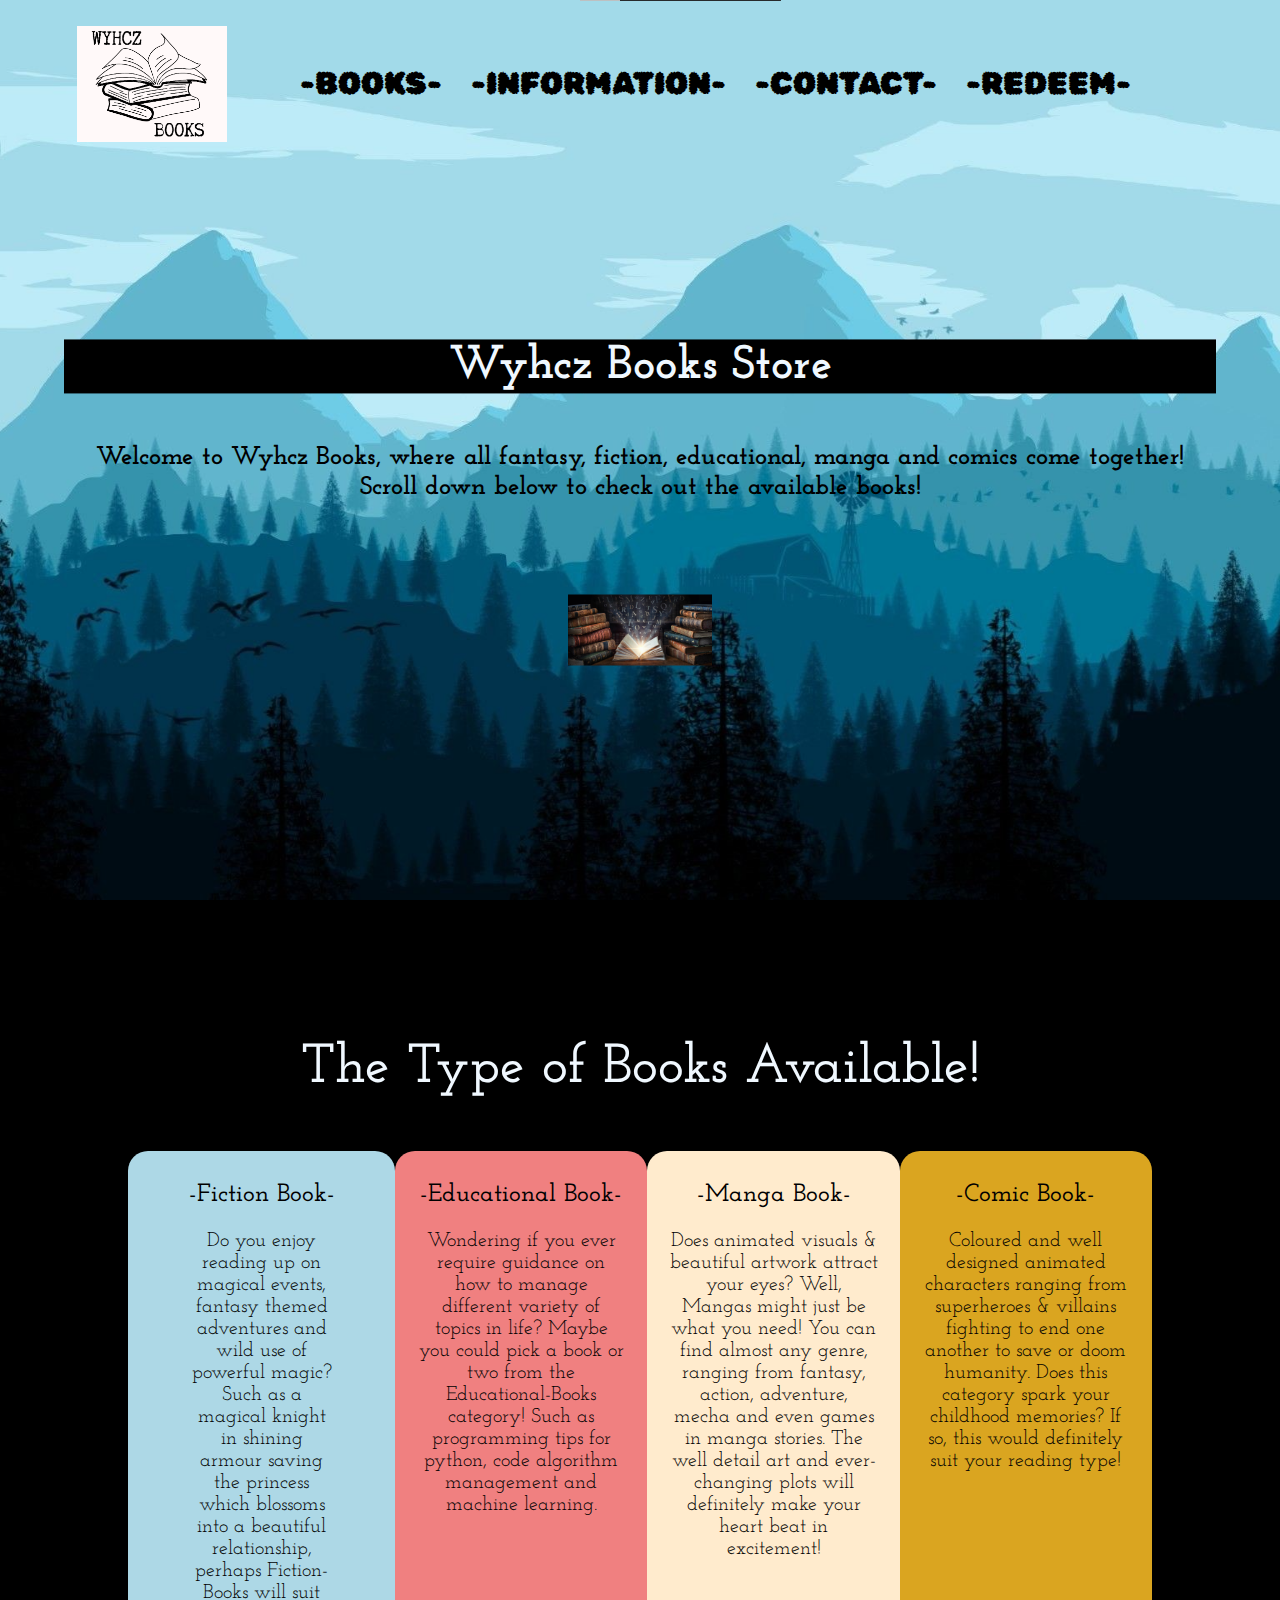
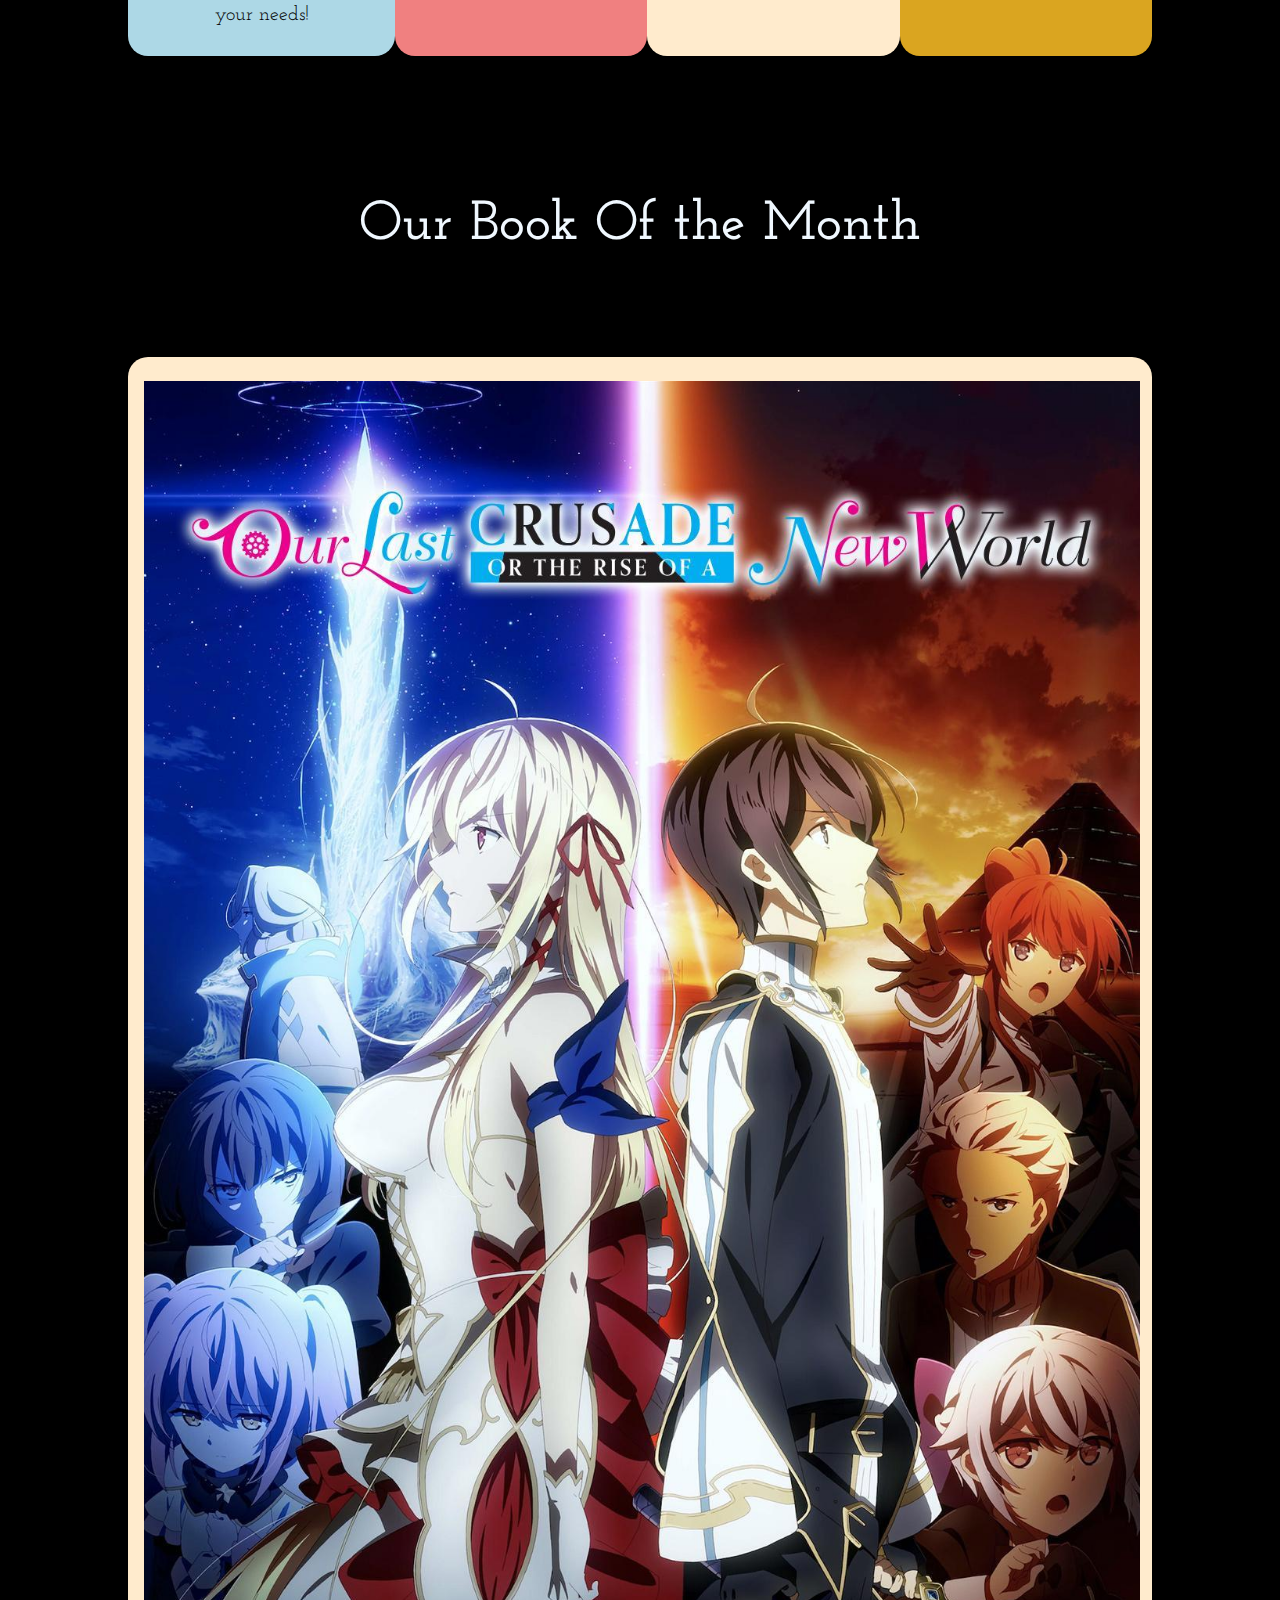
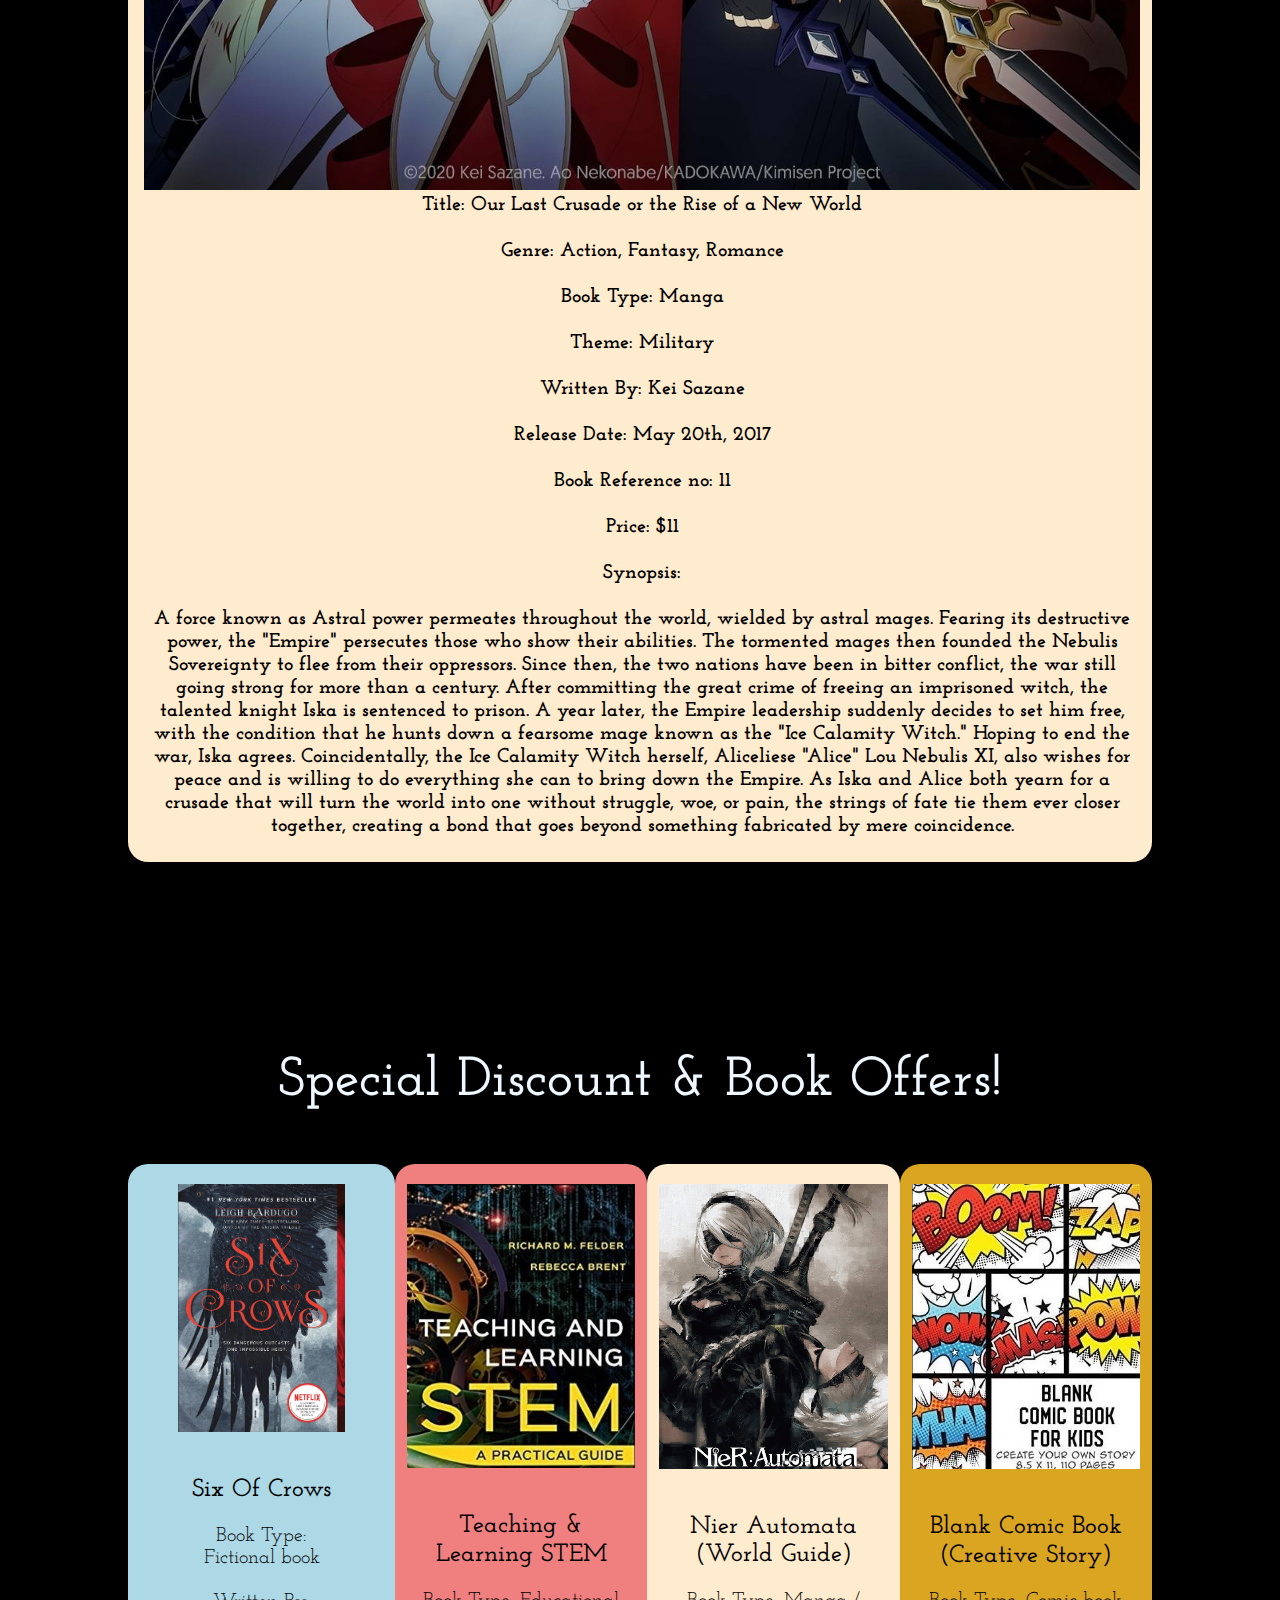
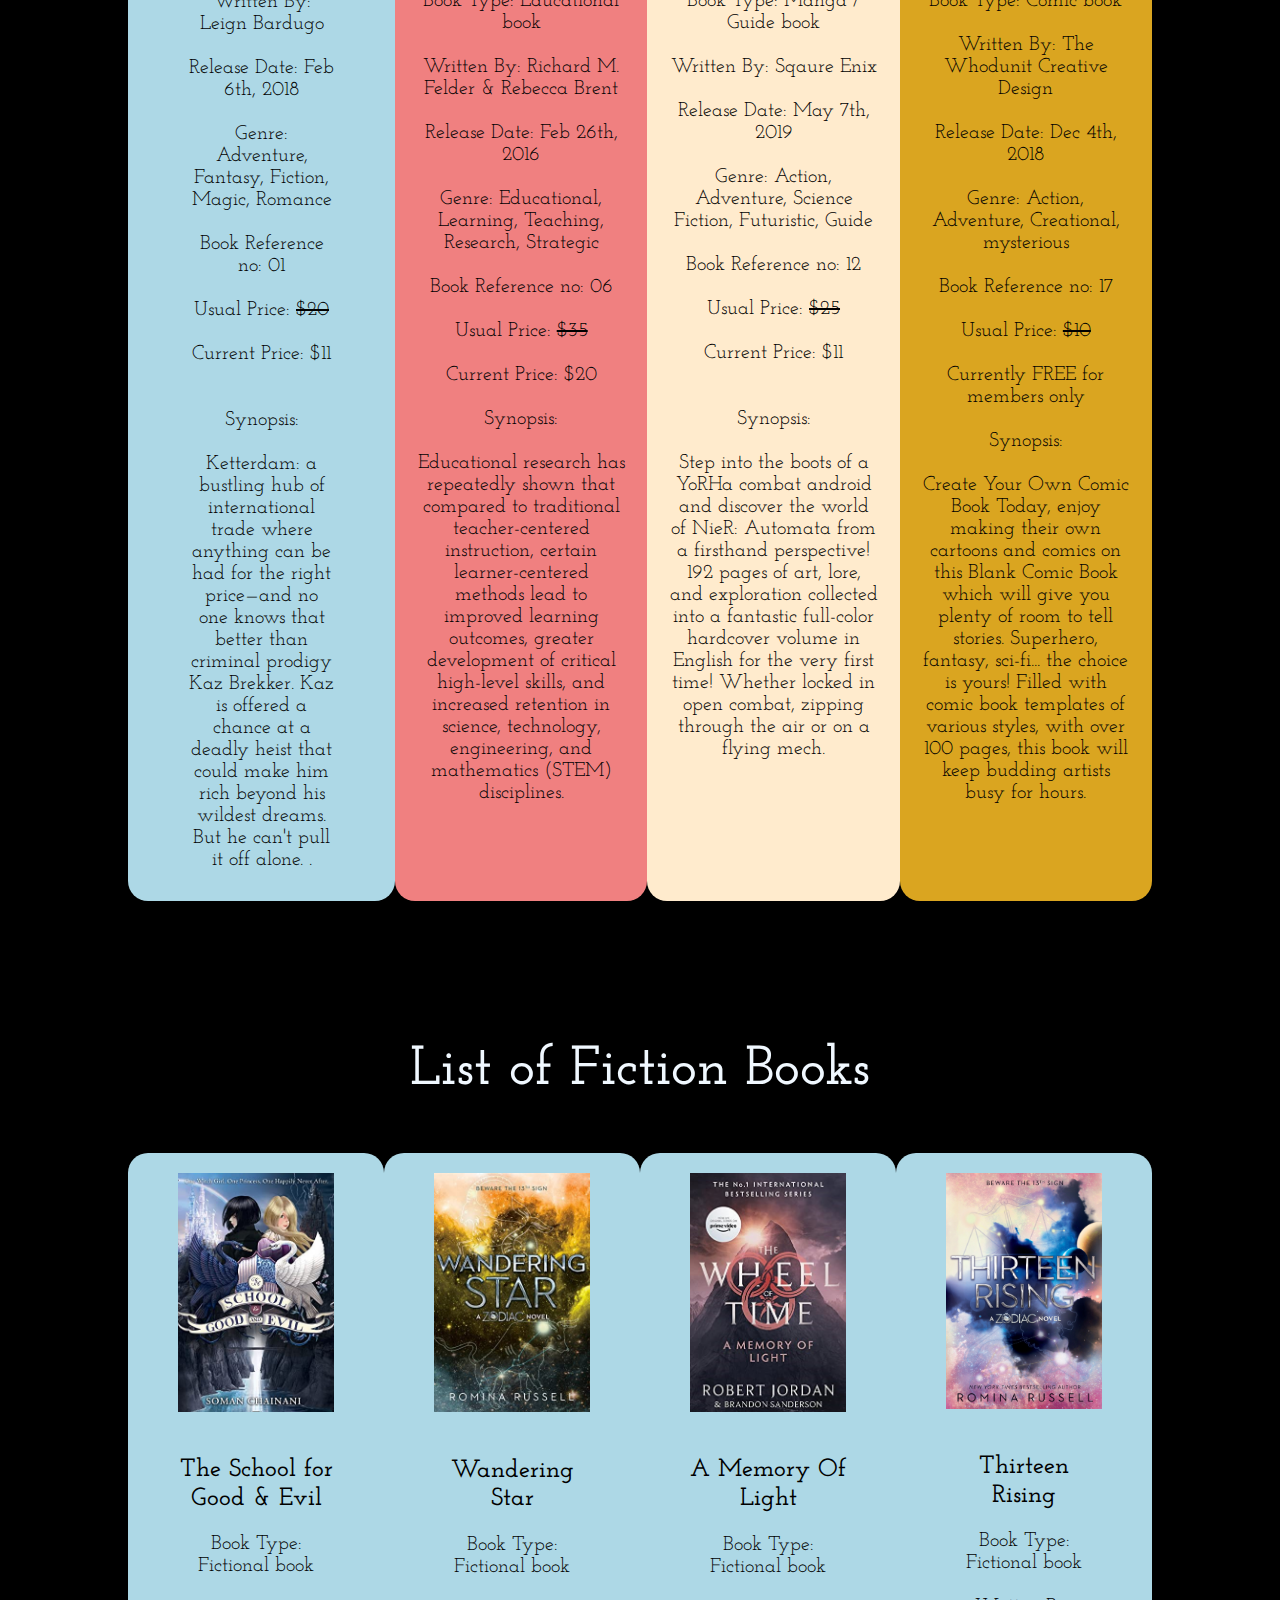
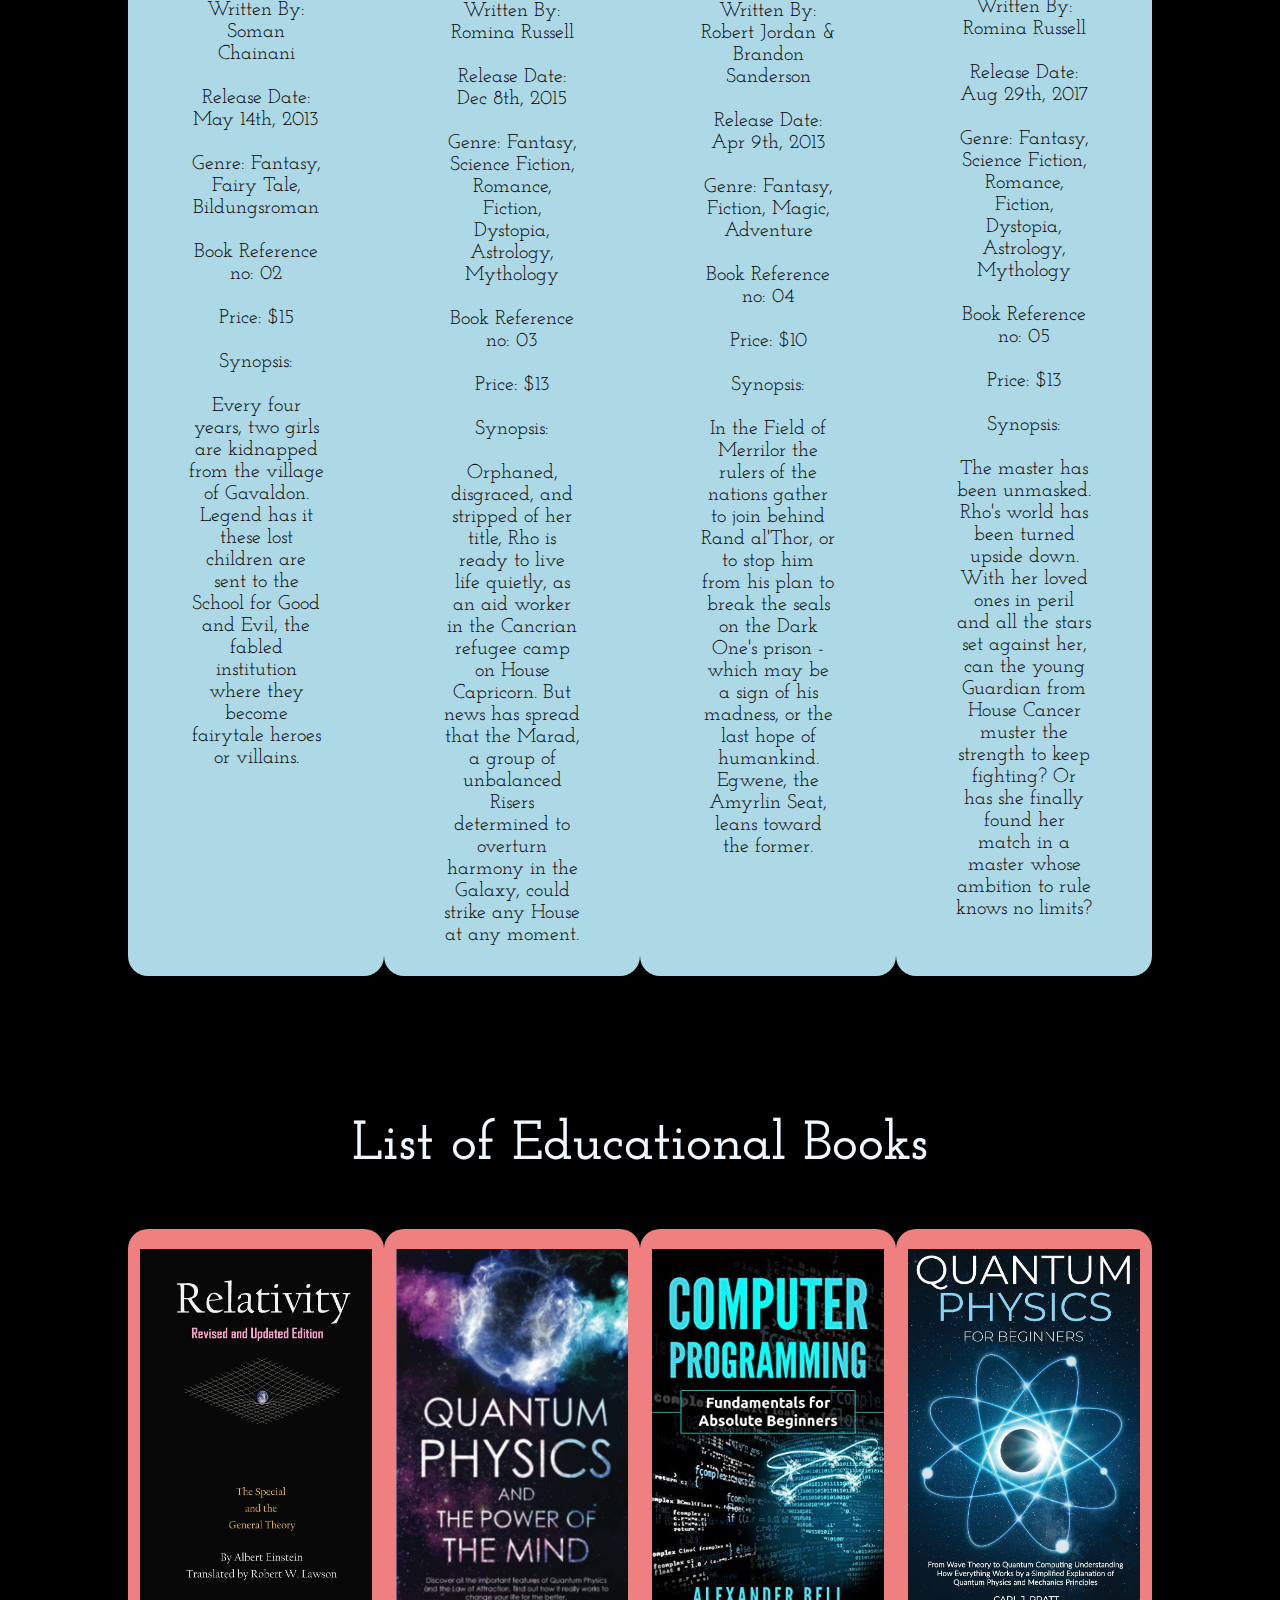
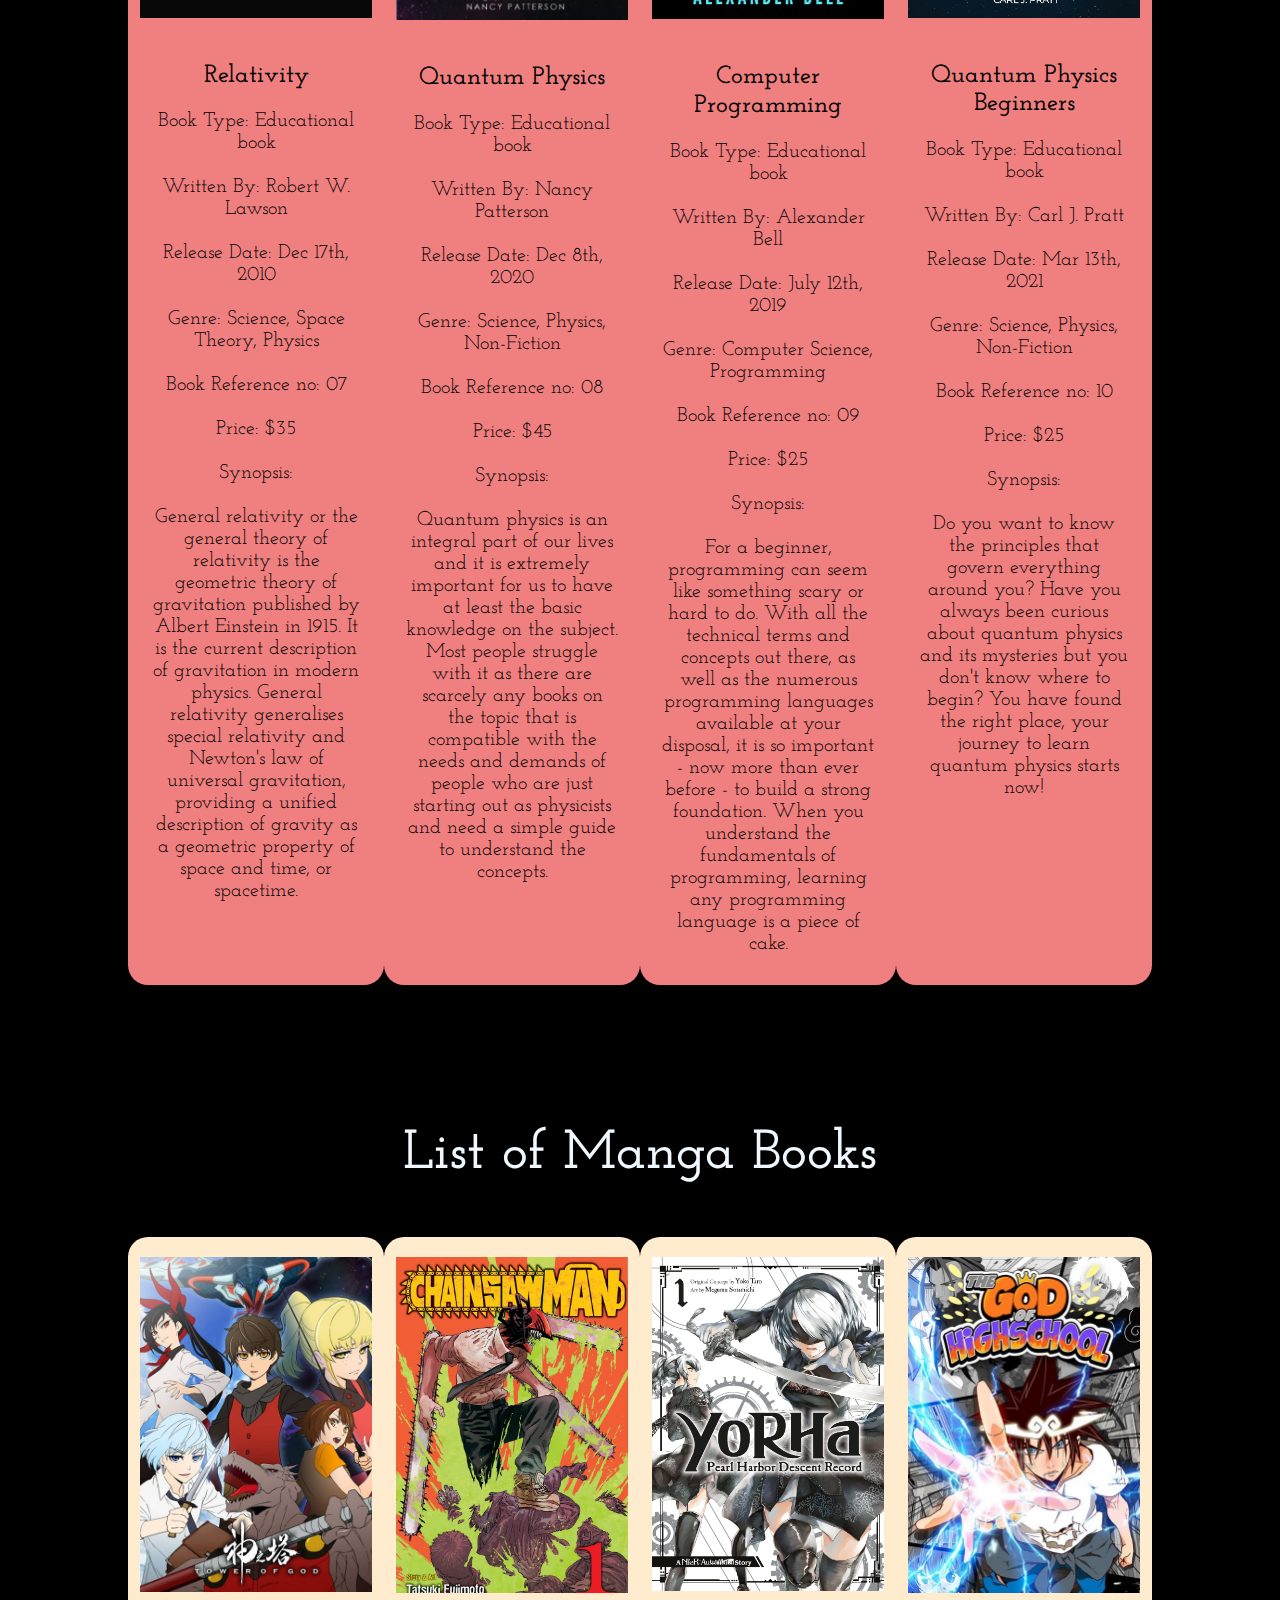
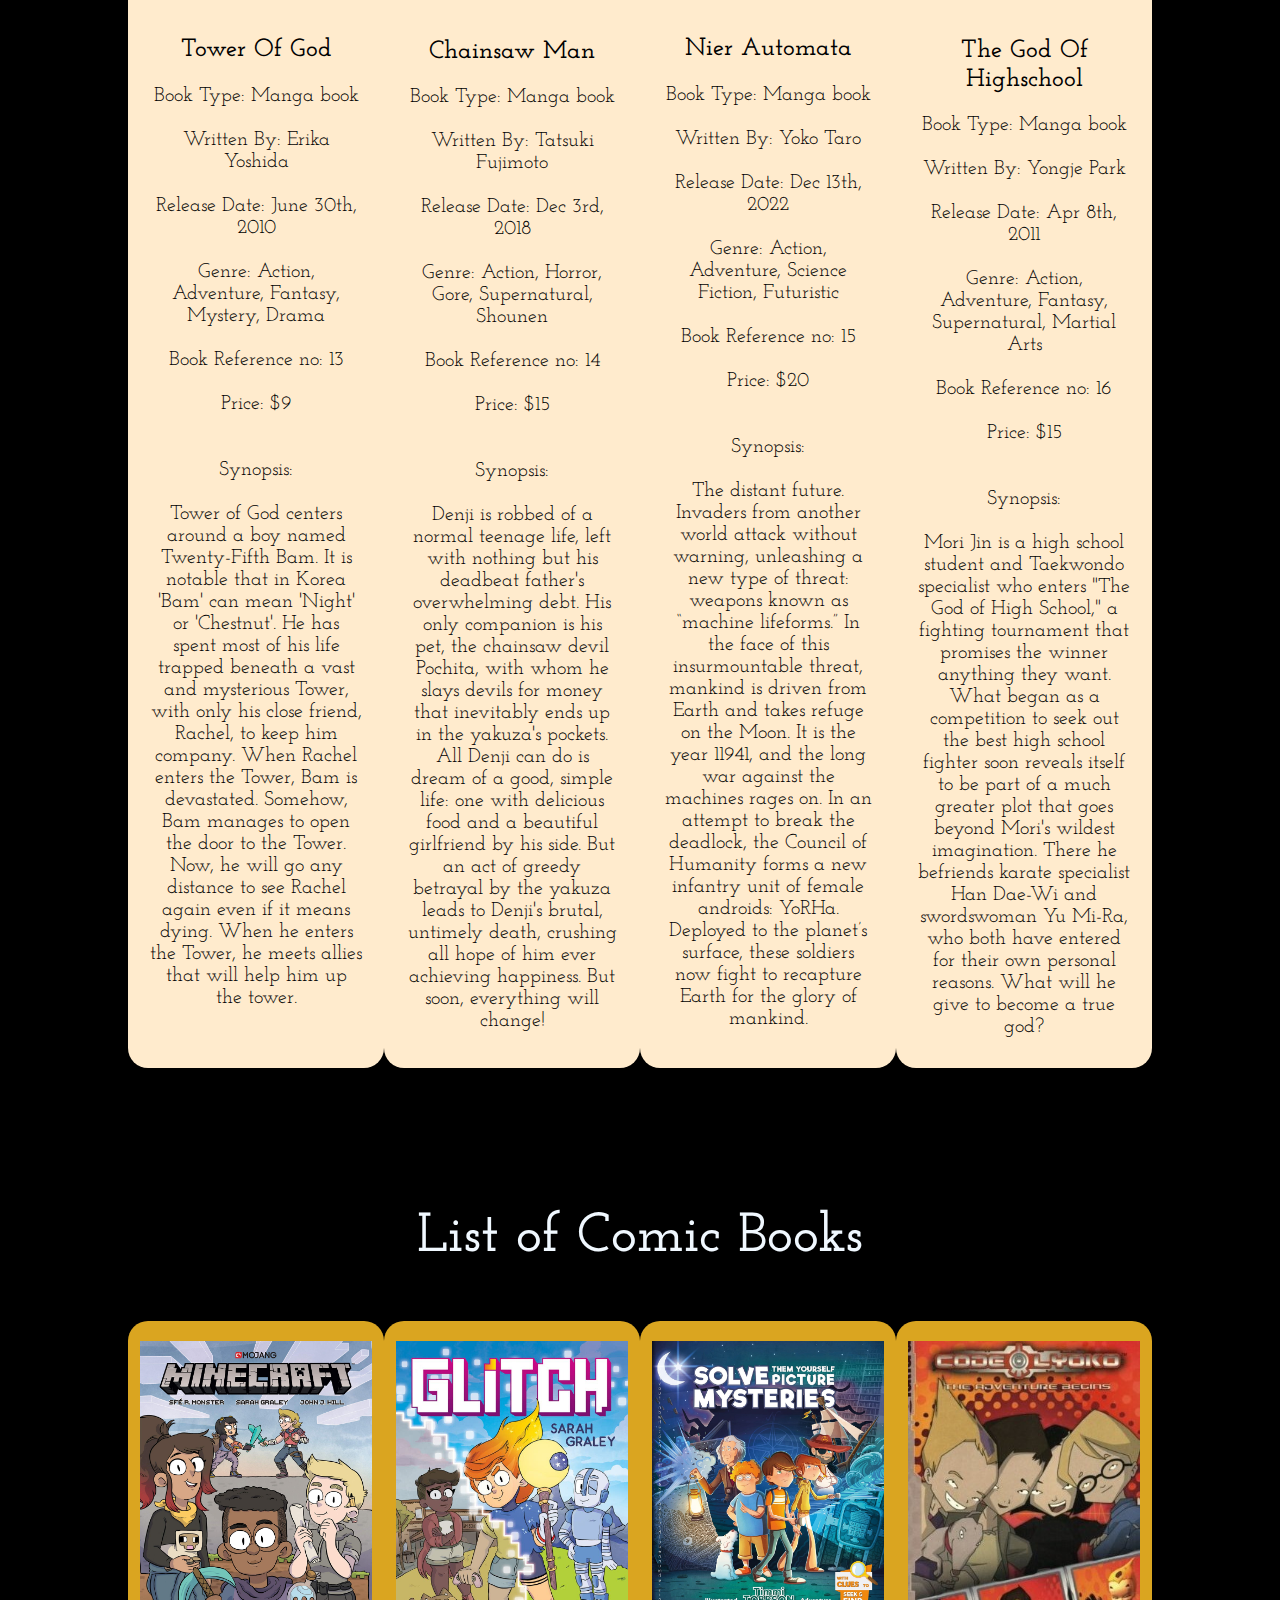
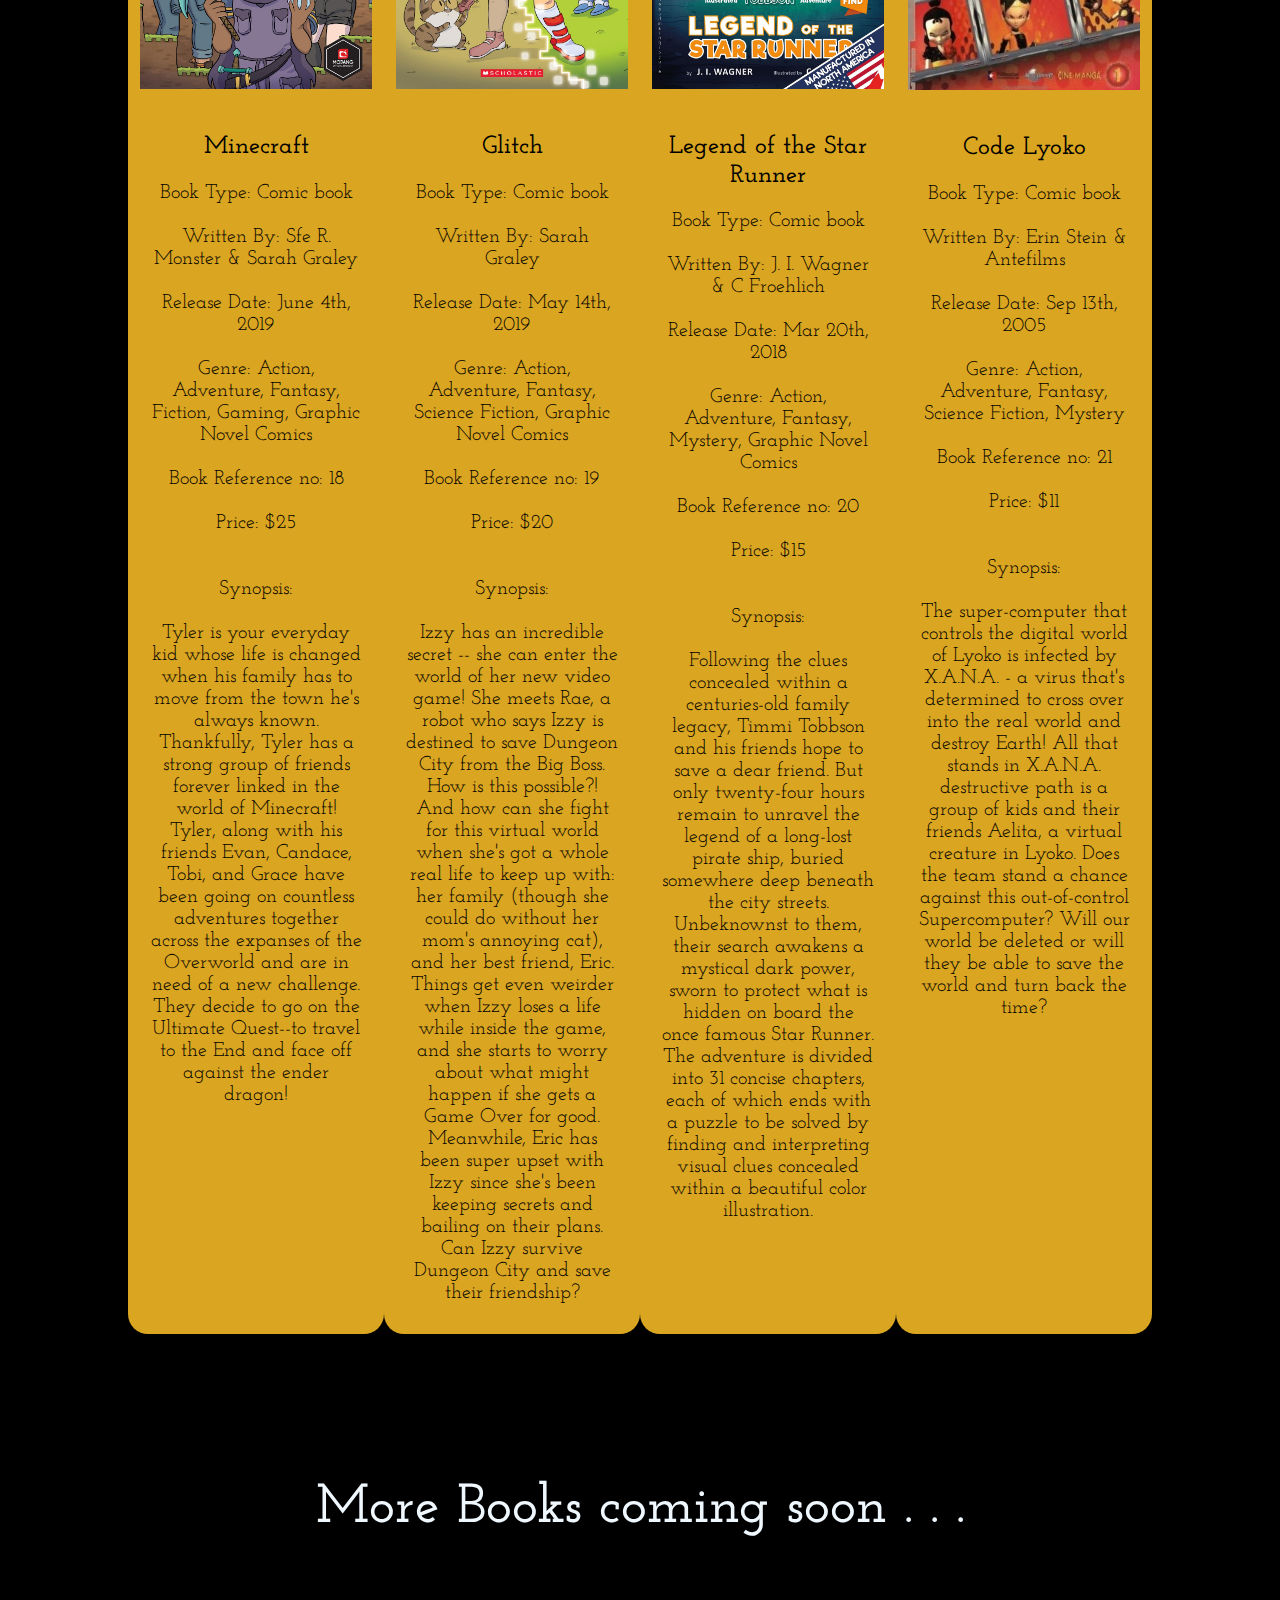
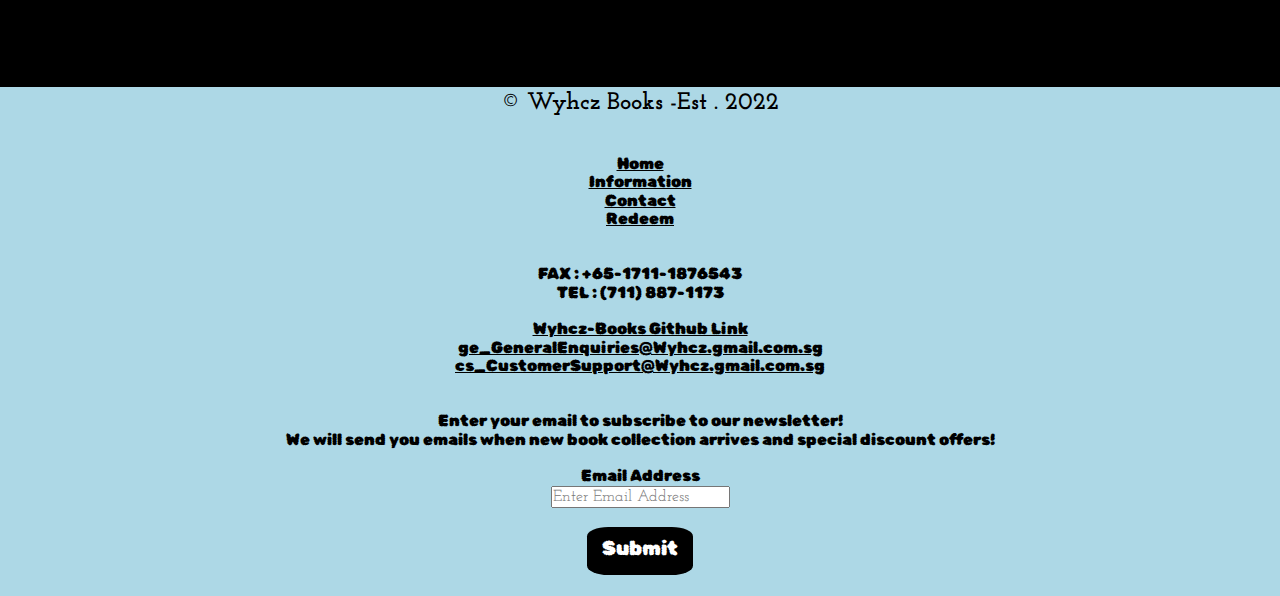
==== index.html @ 51c6fcc7 "index doctype" ====
<!DOCTYPE html> <!--Removing this changes the scaling for month books--->
<html lang="en">
<head>
    <meta charset="UTF-8">
    <meta http-equiv="X-UA-Compatible" content="IE=edge">
    <meta name="viewport" content="width=device-width, initial-scale=1.0">
    <title>Wyhcz-Books</title>
    <link rel="stylesheet" href="website/normalize.css">
    <link rel="stylesheet" href="website/styles.css">
    <link rel="preconnect" href="https://fonts.googleapis.com">
    <link rel="preconnect" href="https://fonts.gstatic.com" crossorigin>
    <link href="https://fonts.googleapis.com/css2?family=Licorice&family=Rubik+Bubbles&display=swap" rel="stylesheet">
    <link rel="preconnect" href="https://fonts.googleapis.com">
    <link rel="preconnect" href="https://fonts.gstatic.com" crossorigin>
    <link href="https://fonts.googleapis.com/css2?family=Aboreto&display=swap" rel="stylesheet">
    <link rel="preconnect" href="https://fonts.googleapis.com">
    <link rel="preconnect" href="https://fonts.gstatic.com" crossorigin>
    <link rel="preconnect" href="https://fonts.googleapis.com">
    <link rel="preconnect" href="https://fonts.gstatic.com" crossorigin>
    <link href="https://fonts.googleapis.com/css2?family=Josefin+Slab:wght@500;700&display=swap" rel="stylesheet">
</head>
<body>

    
<section class="header">
    <nav class="navbar">
        <a href="index.html"><img src="website/images/Canvas_Logo.png"></a>
        <a href="#" class="ellipsis-button">
            <div class="bar"></div>
            <div class="bar"></div>
            <div class="bar"></div>
        </a>
        <div class="nav-link-pages" id="navLinks">
            <ul>
                <li><a href="index.html">-BOOKS-</a></li>
                <li><a href="website/information.html">-INFORMATION-</a></li>
                <li><a href="website/contact.html">-CONTACT-</a></li>
                <li><a href="website/redeem.html">-REDEEM-</a></li>
            </ul>
        </div>
    </nav>
<div class="text-box">
    <h1 style="font-size:3.7vw;">Wyhcz Books Store</h1>
    <br>
    <h2 style="font-size:2vw;">Welcome to Wyhcz Books, where all fantasy, fiction, educational, manga and comics come together!<br>
        Scroll down below to check out the available books!
    </h2>
</div>

<div class="home-bannerImage">
    <img src="website/images/bookArt2.jpg" class="resbanner">
</div>


</section>
<!---Type of Books-->

<section class="books">
    <h1>The Type of Books Available!</h1>
    <div class="row">

        <div class="Fiction-Books">
            <h3>-Fiction Book-</h3>
            <p>Do you enjoy reading up on magical events, fantasy themed adventures and wild use of powerful magic?
                Such as a magical knight in shining armour saving the princess
                which blossoms into a beautiful relationship, perhaps Fiction-Books will suit your needs!
            </p>
        </div>
        
        <div class="Educational-Books">
            <h3>-Educational Book-</h3>
            <p>Wondering if you ever require guidance on how to manage different variety of topics in life?
                Maybe you could pick a book or two from the Educational-Books category! Such as programming tips for python,
                code algorithm management and machine learning.
            </p>
        </div>

        <div class="Manga-Books">
            <h3>-Manga Book-</h3>
            <p>Does animated visuals & beautiful artwork attract your eyes? Well, Mangas might just be what you need! 
                You can find almost any genre, ranging from fantasy, action, adventure, mecha and even games in manga stories.
                The well detail art and ever-changing plots will definitely make your heart beat in excitement! 
            </p>
        </div>

        <div class="Comic-Books">
            <h3>-Comic Book-</h3>
            <p>Coloured and well designed animated characters ranging from superheroes & villains fighting to end one another to
                save or doom humanity. Does this category spark your childhood memories? If so, this would definitely suit your reading 
                type! 
            </p>
        </div>
    </div>
</section>

<!---Monthly Books-->

<section class="bookOfMonth">
    <h1>
        Our Book Of the Month
        <br>
        <br>
    </h1>
    <div class="Manga-Books">
        <div class="Container">
            <div class="split">
                <img src="website/images/manga/BookOfTheMonth.jpg" class="responsive1">
            </div>
            <div class="split">
                <br><br><br>
                <h2>
                    Title: Our Last Crusade or the Rise of a New World<br><br>
                    Genre: Action, Fantasy, Romance<br><br>
                    Book Type: Manga<br><br>
                    Theme: Military<br><br>
                    Written By: Kei Sazane<br><br>
                    Release Date: May 20th, 2017<br><br>
                    Book Reference no: 11<br><br>
                    Price: $11<br><br>
                    Synopsis:<br><br>
                    A force known as Astral power permeates throughout the world, wielded by astral mages. Fearing its destructive power, the "Empire" persecutes those who show their abilities. The tormented mages then founded the Nebulis Sovereignty to flee from their oppressors. Since then, the two nations have been in bitter conflict, the war still going strong for more than a century.
                    After committing the great crime of freeing an imprisoned witch, the talented knight Iska is sentenced to prison. A year later, the Empire leadership suddenly decides to set him free, with the condition that he hunts down a fearsome mage known as the "Ice Calamity Witch." Hoping to end the war, Iska agrees. Coincidentally, the Ice Calamity Witch herself, Aliceliese "Alice" Lou Nebulis XI, also wishes for peace and is willing to do everything she can to bring down the Empire.
                    As Iska and Alice both yearn for a crusade that will turn the world into one without struggle, woe, or pain, the strings of fate tie them ever closer together, creating a bond that goes beyond something fabricated by mere coincidence.<br>
                </h2>
            </div>
        </div>
    </div>
</section>

<!---Special Book Offers-->

<section class="books">
    <h1>Special Discount & Book Offers!</h1>
    <div class="row">

        <div class="Fiction-Books">
            <img src="website/images/discount/db1.jpg" class="responsive">
            <h3><br>Six Of Crows</h3>
            <p>
                Book Type: Fictional book<br><br>
                Written By: Leign Bardugo<br><br>
                Release Date: Feb 6th, 2018<br><br>
                Genre: Adventure, Fantasy, Fiction, Magic, Romance<br><br>
                Book Reference no: 01<br><br>
                Usual Price: <del>$20</del><br><br>
                Current Price: $11<br><br><br>
                Synopsis:<br><br>Ketterdam: a bustling hub of international trade where anything can be had for the right price—and no one knows that better than criminal prodigy Kaz Brekker. Kaz is offered a chance at a deadly heist that could make him rich beyond his wildest dreams. But he can't pull it off alone. . 
            </p>
        </div>
        
        <div class="Educational-Books">
            <img src="website/images/discount/db2.jpg" class="responsive">
            <h3><br>Teaching & Learning STEM</h3>
            <p>
                Book Type: Educational book<br><br>
                Written By: Richard M. Felder & Rebecca Brent<br><br>
                Release Date: Feb 26th, 2016<br><br>
                Genre: Educational, Learning, Teaching, Research, Strategic<br><br>
                Book Reference no: 06<br><br>
                Usual Price: <del>$35</del><br><br>
                Current Price: $20<br><br>
                Synopsis:<br><br> Educational research has repeatedly shown that compared to traditional teacher-centered instruction, certain learner-centered methods lead to improved learning outcomes, greater development of critical high-level skills, and increased retention in science, technology, engineering, and mathematics (STEM) disciplines.
            </p>
        </div>

        <div class="Manga-Books">
            <img src="website/images/discount/db3.jpg" class="responsive">
            <h3><br>Nier Automata (World Guide)</h3>
            <p>
                Book Type: Manga / Guide book<br><br>
                Written By: Sqaure Enix<br><br>
                Release Date: May 7th, 2019<br><br>
                Genre: Action, Adventure, Science Fiction, Futuristic, Guide<br><br>
                Book Reference no: 12<br><br>
                Usual Price: <del>$25</del><br><br>
                Current Price: $11<br><br><br>
                Synopsis:<br><br>Step into the boots of a YoRHa combat android and discover the world of NieR: Automata from a firsthand perspective! 192 pages of art, lore, and exploration collected into a fantastic full-color hardcover volume in English for the very first time! Whether locked in open combat, zipping through the air or on a flying mech.
            </p>
        </div>

        <div class="Comic-Books">
            <img src="website/images/discount/db4.jpg" class="responsive">
            <h3><br>Blank Comic Book (Creative Story)</h3>
            <p>
                Book Type: Comic book<br><br>
                Written By: The Whodunit Creative Design<br><br>
                Release Date: Dec 4th, 2018<br><br>
                Genre: Action, Adventure, Creational, mysterious <br><br>
                Book Reference no: 17<br><br>
                Usual Price: <del>$10</del><br><br>
                Currently FREE for members only<br><br>
                Synopsis:<br><br>Create Your Own Comic Book Today, enjoy making their own cartoons and comics on this Blank Comic Book which will give you plenty of room to tell stories. Superhero, fantasy, sci-fi... the choice is yours! Filled with comic book templates of various styles, with over 100 pages, this book will keep budding artists busy for hours.
            </p>
        </div>
    </div>
</section>

<!---Fiction Books-->

<section class="listOfFictionBooks">
    <h1>
        List of Fiction Books
    </h1>
    <div class="row">
        <div class="Fiction-Books">
            <img src="website/images/ficBook/fb1.jpg" class="responsive">
            <h3><br>The School for Good & Evil</h3>
            <p>
                Book Type: Fictional book<br><br>
                Written By: Soman Chainani<br><br>
                Release Date: May 14th, 2013<br><br>
                Genre: Fantasy, Fairy Tale, Bildungsroman<br><br>
                Book Reference no: 02<br><br>
                Price: $15<br><br>
                Synopsis:<br><br> Every four years, two girls are kidnapped from the village of Gavaldon. Legend has it these lost children are sent to the School for Good and Evil, the fabled institution where they become fairytale heroes or villains.
            </p>
        </div>
        <div class="Fiction-Books">
            <img src="website/images/ficBook/fb2.jpg" class="responsive">
            <h3><br>Wandering Star</h3>
            <p>
                Book Type: Fictional book<br><br>
                Written By: Romina Russell<br><br>
                Release Date: Dec 8th, 2015<br><br>
                Genre: Fantasy, Science Fiction, Romance, Fiction, Dystopia, Astrology, Mythology<br><br>
                Book Reference no: 03<br><br>
                Price: $13<br><br>
                Synopsis:<br><br> Orphaned, disgraced, and stripped of her title, Rho is ready to live life quietly, as an aid worker in the Cancrian refugee camp on House Capricorn. But news has spread that the Marad, a group of unbalanced Risers determined to overturn harmony in the Galaxy, could strike any House at any moment.
            </p>
        </div>
        <div class="Fiction-Books">
            <img src="website/images/ficBook/fb4c.jpg" class="responsive">
            <h3><br>A Memory Of Light</h3>
            <p>
                Book Type: Fictional book<br><br>
                Written By: Robert Jordan & Brandon Sanderson<br><br>
                Release Date: Apr 9th, 2013<br><br>
                Genre: Fantasy, Fiction, Magic, Adventure<br><br>
                Book Reference no: 04<br><br>
                Price: $10<br><br>
                Synopsis:<br><br> In the Field of Merrilor the rulers of the nations gather to join behind Rand al'Thor, or to stop him from his plan to break the seals on the Dark One's prison - which may be a sign of his madness, or the last hope of humankind. Egwene, the Amyrlin Seat, leans toward the former.
            </p>
        </div>
        <div class="Fiction-Books">
            <img src="website/images/ficBook/fb3.jpg" class="responsive">
            <h3><br>Thirteen Rising</h3>
            <p>
                Book Type: Fictional book<br><br>
                Written By: Romina Russell<br><br>
                Release Date: Aug 29th, 2017<br><br>
                Genre: Fantasy, Science Fiction, Romance, Fiction, Dystopia, Astrology, Mythology<br><br>
                Book Reference no: 05<br><br>
                Price: $13<br><br>
                Synopsis:<br><br> The master has been unmasked. Rho's world has been turned upside down. With her loved ones in peril and all the stars set against her, can the young Guardian from House Cancer muster the strength to keep fighting? Or has she finally found her match in a master whose ambition to rule knows no limits?
            </p>
        </div>
    </div>
</section>

<!---Educational Books-->

<section class="listOfEduBooks">
    <h1>
        List of Educational Books
    </h1>
    <div class="row">
        <div class="Educational-Books">
            <img src="website/images/edubook/b1.jpg" class="responsive">
            <h3><br>Relativity</h3>
            <p>
                Book Type: Educational book<br><br>
                Written By: Robert W. Lawson<br><br>
                Release Date: Dec 17th, 2010<br><br>
                Genre: Science, Space Theory, Physics<br><br>
                Book Reference no: 07<br><br>
                Price: $35<br><br>
                Synopsis:<br><br> General relativity or the general theory of relativity is the geometric theory of gravitation published by Albert Einstein in 1915. It is the current description of gravitation in modern physics. General relativity generalises special relativity and Newton's law of universal gravitation, providing a unified description of gravity as a geometric property of space and time, or spacetime. 
            </p>
        </div>
        <div class="Educational-Books">
            <img src="website/images/edubook/b2.jpg" class="responsive">
            <h3><br>Quantum Physics</h3>
            <p>
                Book Type: Educational book<br><br>
                Written By: Nancy Patterson<br><br>
                Release Date: Dec 8th, 2020<br><br>
                Genre: Science, Physics, Non-Fiction<br><br>
                Book Reference no: 08<br><br>
                Price: $45<br><br>
                Synopsis:<br><br> Quantum physics is an integral part of our lives and it is extremely important for us to have at least the basic knowledge on the subject. Most people struggle with it as there are scarcely any books on the topic that is compatible with the needs and demands of people who are just starting out as physicists and need a simple guide to understand the concepts.

            </p>
        </div>
        <div class="Educational-Books">
            <img src="website/images/edubook/b3.jpg" class="responsive">
            <h3><br>Computer Programming</h3>
            <p>
                Book Type: Educational book<br><br>
                Written By: Alexander Bell<br><br>
                Release Date: July 12th, 2019<br><br>
                Genre: Computer Science, Programming<br><br>
                Book Reference no: 09<br><br>
                Price: $25<br><br>
                Synopsis:<br><br> For a beginner, programming can seem like something scary or hard to do. With all the technical terms and concepts out there, as well as the numerous programming languages available at your disposal, it is so important - now more than ever before - to build a strong foundation. When you understand the fundamentals of programming, learning any programming language is a piece of cake.
            </p>
        </div>
        <div class="Educational-Books">
            <img src="website/images/edubook/b4.jpg" class="responsive">
            <h3><br>Quantum Physics Beginners</h3>
            <p>
                Book Type: Educational book<br><br>
                Written By: Carl J.  Pratt<br><br>
                Release Date: Mar 13th, 2021<br><br>
                Genre: Science, Physics, Non-Fiction<br><br>
                Book Reference no: 10<br><br>
                Price: $25<br><br>
                Synopsis:<br><br> Do you want to know the principles that govern everything around you? Have you always been curious about quantum physics and its mysteries but you don't know where to begin? You have found the right place, your journey to learn quantum physics starts now!
            </p>
        </div>
    </div>
</section>

<!---Manga Books-->

<section class="listOfMangaBooks">
    <h1>
        List of Manga Books
    </h1>
    <div class="row">
        <div class="Manga-Books">
            <img src="website/images/manga/b1.jpg" class="responsive">
            <h3><br>Tower Of God</h3>
            <p>
                Book Type: Manga book<br><br>
                Written By: Erika Yoshida<br><br>
                Release Date: June 30th, 2010<br><br>
                Genre: Action, Adventure, Fantasy, Mystery, Drama <br><br>
                Book Reference no: 13<br><br>
                Price: $9<br><br><br>
                Synopsis:<br><br>Tower of God centers around a boy named Twenty-Fifth Bam. It is notable that in Korea 'Bam' can mean 'Night' or 'Chestnut'. He has spent most of his life trapped beneath a vast and mysterious Tower, with only his close friend, Rachel, to keep him company. When Rachel enters the Tower, Bam is devastated. Somehow, Bam manages to open the door to the Tower. Now, he will go any distance to see Rachel again even if it means dying. When he enters the Tower, he meets allies that will help him up the tower.
            </p>
        </div>
        <div class="Manga-Books">
            <img src="website/images/manga/b2.jpg" class="responsive">
            <h3><br>Chainsaw Man</h3>
            <p>
                Book Type: Manga book<br><br>
                Written By: Tatsuki Fujimoto<br><br>
                Release Date: Dec 3rd, 2018<br><br>
                Genre: Action, Horror, Gore, Supernatural, Shounen<br><br>
                Book Reference no: 14<br><br>
                Price: $15<br><br><br>
                Synopsis:<br><br> Denji is robbed of a normal teenage life, left with nothing but his deadbeat father's overwhelming debt. His only companion is his pet, the chainsaw devil Pochita, with whom he slays devils for money that inevitably ends up in the yakuza's pockets. All Denji can do is dream of a good, simple life: one with delicious food and a beautiful girlfriend by his side. But an act of greedy betrayal by the yakuza leads to Denji's brutal, untimely death, crushing all hope of him ever achieving happiness. But soon, everything will change!
            </p>
        </div>
        <div class="Manga-Books">
            <img src="website/images/manga/b3.jpg" class="responsive">
            <h3><br>Nier Automata</h3>
            <p>
                Book Type: Manga book<br><br>
                Written By: Yoko Taro<br><br>
                Release Date: Dec 13th, 2022<br><br>
                Genre: Action, Adventure, Science Fiction, Futuristic<br><br>
                Book Reference no: 15<br><br>
                Price: $20<br><br><br>
                Synopsis:<br><br> The distant future. Invaders from another world attack without warning, unleashing a new type of threat: weapons known as “machine lifeforms.” In the face of this insurmountable threat, mankind is driven from Earth and takes refuge on the Moon. It is the year 11941, and the long war against the machines rages on. In an attempt to break the deadlock, the Council of Humanity forms a new infantry unit of female androids: YoRHa. Deployed to the planet’s surface, these soldiers now fight to recapture Earth for the glory of mankind.
            </p>
        </div>
        <div class="Manga-Books">
            <img src="website/images/manga/b4.jpg" class="responsive">
            <h3><br>The God Of Highschool</h3>
            <p>
                Book Type: Manga book<br><br>
                Written By: Yongje Park<br><br>
                Release Date: Apr 8th, 2011<br><br>
                Genre: Action, Adventure, Fantasy, Supernatural, Martial Arts<br><br>
                Book Reference no: 16<br><br>
                Price: $15<br><br><br>
                Synopsis:<br><br> Mori Jin is a high school student and Taekwondo specialist who enters "The God of High School," a fighting tournament that promises the winner anything they want. What began as a competition to seek out the best high school fighter soon reveals itself to be part of a much greater plot that goes beyond Mori's wildest imagination. There he befriends karate specialist Han Dae-Wi and swordswoman Yu Mi-Ra, who both have entered for their own personal reasons. What will he give to become a true god?
        </div>
    </div>
</section>

<!---Comic Books-->

<section class="listOfComicBooks">
    <h1>
        List of Comic Books
    </h1>
    <div class="row">
        <div class="Comic-Books">
            <img src="website/images/comic/b1.jpg" class="responsive">
            <h3><br>Minecraft</h3>
            <p>
                Book Type: Comic book<br><br>
                Written By: Sfe R. Monster & Sarah Graley<br><br>
                Release Date: June 4th, 2019<br><br>
                Genre: Action, Adventure, Fantasy, Fiction, Gaming, Graphic Novel Comics <br><br>
                Book Reference no: 18<br><br>
                Price: $25<br><br><br>
                Synopsis:<br><br>Tyler is your everyday kid whose life is changed when his family has to move from the town he's always known. Thankfully, Tyler has a strong group of friends forever linked in the world of Minecraft! Tyler, along with his friends Evan, Candace, Tobi, and Grace have been going on countless adventures together across the expanses of the Overworld and are in need of a new challenge. They decide to go on the Ultimate Quest--to travel to the End and face off against the ender dragon!
            </p>
        </div>
        <div class="Comic-Books">
            <img src="website/images/comic/b2.jpg" class="responsive">
            <h3><br>Glitch</h3>
            <p>
                Book Type: Comic book<br><br>
                Written By: Sarah Graley<br><br>
                Release Date: May 14th, 2019<br><br>
                Genre: Action, Adventure, Fantasy, Science Fiction, Graphic Novel Comics <br><br>
                Book Reference no: 19<br><br>
                Price: $20<br><br><br>
                Synopsis:<br><br>Izzy has an incredible secret -- she can enter the world of her new video game! She meets Rae, a robot who says Izzy is destined to save Dungeon City from the Big Boss. How is this possible?! And how can she fight for this virtual world when she's got a whole real life to keep up with: her family (though she could do without her mom's annoying cat), and her best friend, Eric. Things get even weirder when Izzy loses a life while inside the game, and she starts to worry about what might happen if she gets a Game Over for good. Meanwhile, Eric has been super upset with Izzy since she's been keeping secrets and bailing on their plans. Can Izzy survive Dungeon City and save their friendship?
            </p>
        </div>
        <div class="Comic-Books">
            <img src="website/images/comic/b3.jpg" class="responsive">
            <h3><br>Legend of the Star Runner</h3>
            <p>
                Book Type: Comic book<br><br>
                Written By: J. I. Wagner & C Froehlich<br><br>
                Release Date: Mar 20th, 2018<br><br>
                Genre: Action, Adventure, Fantasy, Mystery, Graphic Novel Comics <br><br>
                Book Reference no: 20<br><br>
                Price: $15<br><br><br>
                Synopsis:<br><br>Following the clues concealed within a centuries-old family legacy, Timmi Tobbson and his friends hope to save a dear friend. But only twenty-four hours remain to unravel the legend of a long-lost pirate ship, buried somewhere deep beneath the city streets. Unbeknownst to them, their search awakens a mystical dark power, sworn to protect what is hidden on board the once famous Star Runner. The adventure is divided into 31 concise chapters, each of which ends with a puzzle to be solved by finding and interpreting visual clues concealed within a beautiful color illustration.
            </p>
        </div>
        <div class="Comic-Books">
            <img src="website/images/comic/b4.jpg" class="responsive">
            <h3><br>Code Lyoko</h3>
            <p>
                Book Type: Comic book<br><br>
                Written By: Erin Stein & Antefilms<br><br>
                Release Date: Sep 13th, 2005<br><br>
                Genre: Action, Adventure, Fantasy, Science Fiction, Mystery <br><br>
                Book Reference no: 21<br><br>
                Price: $11<br><br><br>
                Synopsis:<br><br>The super-computer that controls the digital world of Lyoko is infected by X.A.N.A. - a virus that's determined to cross over into the real world and destroy Earth! All that stands in X.A.N.A. destructive path is a group of kids and their friends Aelita, a virtual creature in Lyoko. Does the team stand a chance against this out-of-control Supercomputer? Will our world be deleted or will they be able to save the world and turn back the time?
            </p>
        </div>
    </div>
    <br>
    <br>
    <br>
    <h1>
        More Books coming soon . . .
    </h1>
    <br>
    <br>
    <br>
</section>


<br><br><br>

<!----link to Javascipt------>
<script src="website/myscript.js"></script>

</body>
</html>

<!--Footer Section-->
<footer>
    <h2>&copy; Wyhcz Books  -Est . 2022</h2><br><br>
    <a href="index.html">Home</a><br>
    <a href="website/information.html">Information</a><br>
    <a href="website/contact.html">Contact</a><br>
    <a href="website/redeem.html">Redeem</a><br>
    <br><br>
    FAX :  +65-1711-1876543<br>
    TEL :  (711) 887-1173<br><br>
    <a href="https://github.com/Lim-Jiaxian/ID_Assignment01">Wyhcz-Books Github Link</a><br>
    <a href="mailto:ge_GeneralEnquiries@Wyhcz.gmail.com.sg">ge_GeneralEnquiries@Wyhcz.gmail.com.sg</a><br>
    <a href="mailto:cs_CustomerSupport@Wyhcz.gmail.com.sg">cs_CustomerSupport@Wyhcz.gmail.com.sg</a><br>
    <br>
    <br>
    Enter your email to subscribe to our newsletter!<br>
    We will send you emails when new book collection arrives and special discount offers!<br><br>
    Email  Address
    <form>
        <input type="email" class="emailSub" placeholder="Enter Email Address" name="emailAdrs" required><br><br>
        <div class="notifPopup" onclick="myFunction()">
            <button type="button" class="submitBtn"> Submit </button><br><br>
            <div class="popuptext" id="myPopup">Email Subscribed!</div>
        </div>
    </form>
</footer>
---- website/styles.css ----
body{
    background-color:black;
}
*{
    margin: 0;
    padding: 0;
    font-family: 'Josefin Slab', serif;
}
.center {
    display: block;
    margin-left: auto;
    margin-right: auto;
    width: 55%;
}
.responsive {
    width: 100%;
    height: auto;
}
.responsive1 {
    display: block;
    width: 100%;
    height: auto;
}
.resbanner{
    display: block;
    width: 65%;
    margin-left: auto;
    margin-right: auto;
    height: auto;
}
.left {
    display: block;
    margin-right:auto;
    width: 45%;
    height: 80%;
    float: left;
}
.container {
    display: flex;
    justify-content: space-around;
}
.split{
    flex-basis: 45%;
    margin: 4px;
    display: flex;
    justify-content: center;
    align-items: center;
    margin-right:auto;
}
.container h2{
    text-align: center;
    font-size: 25px;
    padding-right: 20px;
}
.header{
    min-height: 100vh;
    width: 100%;
    background-image: url("images/Blue-Trees.png");
    background-position: center;
    background-size: cover;
    position: relative;
}
nav{
    display: flex;
    padding: 2% 6%;
    justify-content: space-around;
    align-items: center;
}
nav img{
    width: 150px;
}
.nav-link-pages{
    flex: 1;
    flex-shrink: 1;
    flex-basis: 0;
    text-align: center;
}
.nav-link-pages ul li{
    list-style: none;
    display: inline-block;
    padding: 8px 12px;
    position: relative;
}
.nav-link-pages a{
    font-family: 'Licorice', cursive;
    font-family: 'Rubik Bubbles', cursive;
    color: black;
    text-decoration: none;
    font-size: 31px;
}
.nav-link-pages ul li::after{
    content: '';
    width: 0%;
    height: 5px;
    background: aliceblue;
    display: block;
    margin: auto;
    transition: 0.7s;
}
.nav-link-pages ul li:hover::after{
    width: 100%;
}
.ellipsis-button{
    position: absolute;
    top: .75rem;
    right: 1rem;
    display: none;
    flex-direction: column;
    justify-content: space-between;
    width: 30px;
    height: 21px;
}
.ellipsis-button .bar{
    height: 3px;
    width: 100%;
    background-color: aliceblue;
    border-radius: 10px;
    z-index: 3;
}
.home-bannerImage{
    width: 75%;
    position: absolute;
    top: 70%;
    left: 50%;
    transform: translate(-50%,-50%);
}
.text-box{
    width: 90%;
    color: black;
    position: absolute;
    top: 30%;
    left: 50%;
    transform: translate(-50%,-50%);
    text-align: center;
}
.text-box h1{
    font-family: 'Josefin Slab', serif;
    font-size: 70px;
    color: aliceblue;
    background-color: black;
    text-align: center;
}
.text-box h2{
    font-family: 'Josefin Slab', serif;
    margin: 10px 0 40px;
    font-size: 28px;
    color: black;
    overflow: hidden; /* Content hidden until the animation */
    white-space: nowrap; 
    margin: 0 auto;
    animation: 
        typing 3.5s steps(40, end),
        blink-caret .75s step-end infinite;
}
.text-box p{
    font-family: 'Licorice', cursive;
    font-family: 'Rubik Bubbles', cursive;
    margin: 10px 0 40px;
    font-size: 22px;
    color: black;
}
.text-box-information{
    width: 90%;
    color: black;
    position: absolute;
    top: 45%;
    left: 50%;
    transform: translate(-50%,-50%);
    text-align: center;
}
.text-box-information h1{
    font-family: 'Josefin Slab', serif;
    font-size: 70px;
    color: aliceblue;
    background-color: black;
    
}
.text-box-information p{
    font-family: 'Josefin Slab', serif;
    margin: 10px 0 40px;
    font-size: 25px;
    font-weight: bold;
    color: black;
    background-color: lightblue;
    
}
.text-box-contact{
    width: 90%;
    color: black;
    position: absolute;
    top: 55%;
    left: 50%;
    transform: translate(-50%,-50%);
    text-align: center;
}
.text-box-contact h1{
    font-family: 'Josefin Slab', serif;
    font-size: 70px;
    color: aliceblue;
    background-color: black;
    
}
.text-box-contact p{
    font-family: 'Licorice', cursive;
    font-family: 'Rubik Bubbles', cursive;
    margin: 10px 0 40px;
    font-size: 25px;
    color: black;
    background-color: lightblue;
}
.text-box-redeem{
    width: 90%;
    color: black;
    position: absolute;
    top: 25%;
    left: 50%;
    transform: translate(-50%,-50%);
    text-align: center;
}
.text-box-redeem h1{
    font-family: 'Josefin Slab', serif;
    font-size: 70px;
    color: aliceblue;
    background-color: black;
    
}
.text-box-redeem p{
    font-family: 'Licorice', cursive;
    font-family: 'Rubik Bubbles', cursive;
    margin: 10px 0 40px;
    font-size: 25px;
    color: black;
    background-color: lightblue;
}
.formContainer{
    background-color: lightblue;
    width: 90%;
    color: black;
    position: absolute;
    top: 65%;
    left: 50%;
    transform: translate(-50%,-50%);
    text-align: center;
}
.formContainer p{
    font-size: 20px;
    font-weight: bold;
}

.books{
    width: 80%;
    margin: auto;
    text-align: center;
    padding-top: 100px;
}
.books h1{
    font-size: 55px;
    font-weight: 600;
    color: aliceblue;
}
p{
    color: black;
    font-size: 14px;
    line-height: 22px;
    padding: 10px;
}
.row{
    margin-top: 5%;
    display: flex;
    justify-content:space-around;
}
h3{
    text-align: center;
    font-weight: 600;
    margin: 10px 0;
}

/* The typing effect */
@keyframes typing {
    from { width: 0 }
    to { width: 100% }
}
/* The typewriter cursor effect */
@keyframes blink-caret {
    from, to { border-color: transparent }
    50% { border-color: black; }
}
.Fiction-Books{
    flex-basis: 30%;
    background-color:lightblue;
    border-radius: 20px;
    margin-bottom: 5%;
    padding: 20px 50px;
    box-sizing: border-box;
}
.Fiction-Books h3{
    font-size: 25px;
}
.Fiction-Books p{
    font-size: 20px;
}
.Educational-Books{
    flex-basis: 30%;
    background-color:lightcoral;
    border-radius: 20px;
    margin-bottom: 5%;
    padding: 20px 12px;
    box-sizing: border-box;
}
.Educational-Books h3{
    font-size: 25px;
}
.Educational-Books p{
    font-size: 20px;
}
.Manga-Books{
    flex-basis: 30%;
    background-color:blanchedalmond;
    border-radius: 20px;
    margin-bottom: 5%;
    padding: 20px 12px;
    box-sizing: border-box;
}
.Manga-Books h3{
    font-size: 25px;
}
.Manga-Books p{
    font-size: 20px;
}
.Comic-Books{
    flex-basis: 30%;
    background-color:goldenrod;
    border-radius: 20px;
    margin-bottom: 5%;
    padding: 20px 12px;
    box-sizing: border-box;
}
.Comic-Books h3{
    font-size: 25px;
}
.Comic-Books p{
    font-size: 20px;
}

.bookOfMonth{
    width: 80%;
    margin: auto;
    text-align: center;
    padding-top: 50px;
}
.bookOfMonth h1{
    font-size: 55px;
    font-weight: 600;
    color: aliceblue;
}
.bookOfMonth h2{
    font-size: 20px;
    color: black;
}
.listOfFictionBooks{
    width: 80%;
    margin: auto;
    text-align: center;
    padding-top: 50px;
}
.listOfFictionBooks h1{
    font-size: 55px;
    font-weight: 600;
    color: aliceblue;
}
.listOfEduBooks{
    width: 80%;
    margin: auto;
    text-align: center;
    padding-top: 50px;
}
.listOfEduBooks h1{
    font-size: 55px;
    font-weight: 600;
    color: aliceblue;
}
.listOfMangaBooks{
    width: 80%;
    margin: auto;
    text-align: center;
    padding-top: 50px;
}
.listOfMangaBooks h1{
    font-size: 55px;
    font-weight: 600;
    color: aliceblue;
}
.listOfComicBooks{
    width: 80%;
    margin: auto;
    text-align: center;
    padding-top: 50px;
}
.listOfComicBooks h1{
    font-size: 55px;
    font-weight: 600;
    color: aliceblue;
}


footer {
    font-family: 'Licorice', cursive;
    font-family: 'Rubik Bubbles', cursive;
    padding: 3px;
    background-color:lightblue;
    color: black;
    text-align: center;
}
footer a{
    color: black;
    font-family: 'Licorice', cursive;
    font-family: 'Rubik Bubbles', cursive;
}
form label{
    font-family: 'Licorice', cursive;
    font-family: 'Rubik Bubbles', cursive;
    color: black;
    font-size: 20px;
}
.formContainer label{
    font-family: 'Josefin Slab', serif;
    color: black;
    font-size: 20px;
}
.submitBtn{
    cursor: pointer;
    font-family: 'Licorice', cursive;
    font-family: 'Rubik Bubbles', cursive;
    background-color: black;
    border: none;
    border-radius: 20%;
    color: white;
    padding: 10px 15px;
    text-align: center;
    text-decoration: none;
    display: inline-block;
    font-size: 20px;
    width: auto;
}
.submitBtn::after{
    content: '';
    width: 0%;
    height: 5px;
    background: aliceblue;
    display: block;
    margin: auto;
    transition: 0.7s;
}
.submitBtn:hover::after{
    background-color: grey;
    width: auto;
}
.cancelBtn{
    cursor: pointer;
    font-family: 'Licorice', cursive;
    font-family: 'Rubik Bubbles', cursive;
    background-color: aliceblue;
    border: none;
    border-radius: 20%;
    color: black;
    padding: 10px 15px;
    text-align: center;
    text-decoration: none;
    display: inline-block;
    font-size: 20px;
    width: auto;
}
.cancelBtn::after{
    content: '';
    width: 0%;
    height: 5px;
    background: black;
    display: block;
    margin: auto;
    transition: 0.7s;
}
.cancelBtn:hover::after{
    background-color: grey;
    width: auto;
}

.notifPopup {
    position: relative;
    display: inline-block;
    cursor: pointer;
    -webkit-user-select: none;
    -moz-user-select: none;
    -ms-user-select: none;
    user-select: none;
}
.notifPopup .popuptext {
    visibility: hidden;
    width: 160px;
    background-color: #555;
    color: #fff;
    text-align: center;
    border-radius: 6px;
    padding: 8px 0;
    position: absolute;
    z-index: 1;
    bottom: 125%;
    left: 50%;
    margin-left: -80px;
}
.notifPopup .popuptext::after {
    content: "";
    position: absolute;
    top: 100%;
    left: 50%;
    margin-left: -5px;
    border-width: 5px;
    border-style: solid;
    border-color: #555 transparent transparent transparent;
}
.notifPopup .show {
    visibility: visible;
    -webkit-animation: fadeIn 1s;
    animation: fadeIn 1s;
}
/*Fade Animation*/
@-webkit-keyframes fadeIn {
    from {opacity: 0;} 
    to {opacity: 1;}
}
@keyframes fadeIn {
    from {opacity: 0;}
    to {opacity:1 ;}
}

@media (max-width: 320px){
    .text-box-contact{
        width: 90%;
        color: black;
        position: absolute;
        top: 60%;
        left: 50%;
        transform: translate(-50%,-50%);
        text-align: center;
    }
    .text-box-contact h1{
        font-size: 10px;
    }
    .text-box-contact p{
        font-size: 5px;
    }
}
@media (max-width: 375px) {
    .container {
      flex-direction: column;
    }
    .text-box-contact{
        width: 90%;
        color: black;
        position: absolute;
        top: 60%;
        left: 50%;
        transform: translate(-50%,-50%);
        text-align: center;
    }
    .text-box-contact h1{
        font-size: 15px;
    }
    .text-box-contact p{
        font-size: 7px;
    }
    .text-box-information{
        width: 90%;
        color: black;
        position: absolute;
        top: 60%;
        left: 50%;
        transform: translate(-50%,-50%);
        text-align: center;
    }
    .text-box-information h1{
        font-size: 15px;
    }
    .text-box-information p{
        font-size: 7px;
    }
}
@media(max-width: 390px){
    .text-box-information{
        width: 90%;
        color: black;
        position: absolute;
        top: 60%;
        left: 50%;
        transform: translate(-50%,-50%);
        text-align: center;
    }
    .text-box-information h1{
        font-size: 15px;
    }
    .text-box-information p{
        font-size: 7px;
    }
}
@media(max-width: 575px){
    .nav-link-pages a{
        font-family: 'Licorice', cursive;
        font-family: 'Rubik Bubbles', cursive;
        color: aliceblue;
        text-decoration: none;
        font-size: 10px;
    }
    .text-box{
        width: 90%;
        color: black;
        position: absolute;
        top: 45%;
        left: 50%;
        transform: translate(-50%,-50%);
        text-align: center;
    }
    .text-box-information{
        width: 90%;
        color: black;
        position: absolute;
        top: 50%;
        left: 50%;
        transform: translate(-50%,-50%);
        text-align: center;
    }
    .text-box-contact{
        width: 90%;
        color: black;
        position: absolute;
        top: 55%;
        left: 50%;
        transform: translate(-50%,-50%);
        text-align: center;
    }
    .text-box-redeem{
        width: 90%;
        color: black;
        position: absolute;
        top: 50%;
        left: 50%;
        transform: translate(-50%,-50%);
        text-align: center;
    }
    .ellipsis-button{
        display: flex;
    }
    .nav-link-pages{
        display: none;
        width: 100%;
    }
    .navbar{
        flex-direction: column;
    }
    .nav-link-pages ul {
        width: 100%;
        font-size: small;
        flex-direction: column;
    }
    .nav-link-pages.active{
        position: absolute;
        z-index: 2;
        display: flex;
        background-color: black;
        top: 0%;
    }
}
@media(max-width: 700px){
    .row{
        flex-direction: column;
    }
    .text-box{
        width: 90%;
        color: black;
        position: absolute;
        top: 40%;
        left: 50%;
        transform: translate(-50%,-50%);
        text-align: center;
    }
    .text-box-information h1{
        font-size: 20px;
    }
    .text-box-information h2{
        font-size: 15px;
    }
    .text-box-contact h1{
        font-size: 20px;
    }
    .text-box-contact p{
        font-size: 10px;
    }
    .text-box-redeem h1{
        font-size: 20px;
    }
    .text-box-redeem p{
        font-size: 10px;
    }
    .nav-link-pages ul li{
        display: block;
    }
    .nav-link-pages ul{
        padding: 30px;
    }
    .bookOfMonth{
        float: none;
        text-align: center;
    }
}
@media (max-width: 1360px) {
    .container {
      flex-direction: column;
    }
}
@media (max-width: 1670px) {
    .container h2{
        font-size: 15px;
    }
}
@media(max-height: 760px){
    .text-box{
        width: 90%;
        color: black;
        position: absolute;
        top: 45%;
        left: 50%;
        transform: translate(-50%,-50%);
        text-align: center;
    }
    .resbanner{
        top: 80%;
        display: block;
        width: 15%;
        margin-left: auto;
        margin-right: auto;
        height: auto;
    }
}
@media(max-width: 1920px) and (max-height: 909px){
    .text-box{
        width: 90%;
        color: black;
        position: absolute;
        top: 45%;
        left: 50%;
        transform: translate(-50%,-50%);
        text-align: center;
    }
    .resbanner{
        top: 80%;
        display: block;
        width: 15%;
        margin-left: auto;
        margin-right: auto;
        height: auto;
    }
}
@media(max-width: 1920px) and (max-height: 740px){
    .text-box{
        width: 90%;
        color: black;
        position: absolute;
        top: 45%;
        left: 50%;
        transform: translate(-50%,-50%);
        text-align: center;
    }
    .resbanner{
        display: none;
    }
}
@media(max-width: 1920px) and (max-height: 728px){
    .text-box-information{
        width: 90%;
        color: black;
        position: absolute;
        top: 50%;
        left: 50%;
        transform: translate(-50%,-50%);
        text-align: center;
    }
}
/*SGF*/
@media(max-width: 280px) and (max-height: 653px){
    .resbanner{
        display:block;
        height: 150px;
        width: 225px;
    }
}
/*S9+*/
@media(max-width: 320px) and (max-height: 658px){
    .text-box-contact h1{
        font-size: 10px;
    }
    .text-box-contact p{
        font-size: 5px;
    }
    .resbanner{
        display:block;
        height: 200px;
        width: 250px;
    }
}
/*IPSE*/
@media(max-width: 375px) and (max-height: 667px){
    .resbanner{
        display:block;
        height: 200px;
        width: 250px;
    }
}
/*S8+*/
@media(max-width: 360px) and (max-height: 740px){
    .resbanner{
        display:block;
        height: 200px;
        width: 250px;
    }
}
/*S20U*/
@media(max-width: 412px) and (max-height: 915px){
    .resbanner{
        display:block;
        height: 200px;
        width: 250px;
    }
}
/*IPXR*/
@media(max-width: 412px) and (max-height: 896px){
    .resbanner{
        display: block;
        height: 200px;
        width: 250px;
    }
}
/*IP678*/
@media(max-width: 412px) and (max-height: 736px){
    .resbanner{
        display: block;
        height: 200px;
        width: 250px;
    }
}
@media(max-height: 620px){
    .resbanner{
        display: none;
    }
}
@media(max-height: 509px){
    .text-box{
        width: 90%;
        color: black;
        position: absolute;
        top: 55%;
        left: 50%;
        transform: translate(-50%,-50%);
        text-align: center;
    }
}
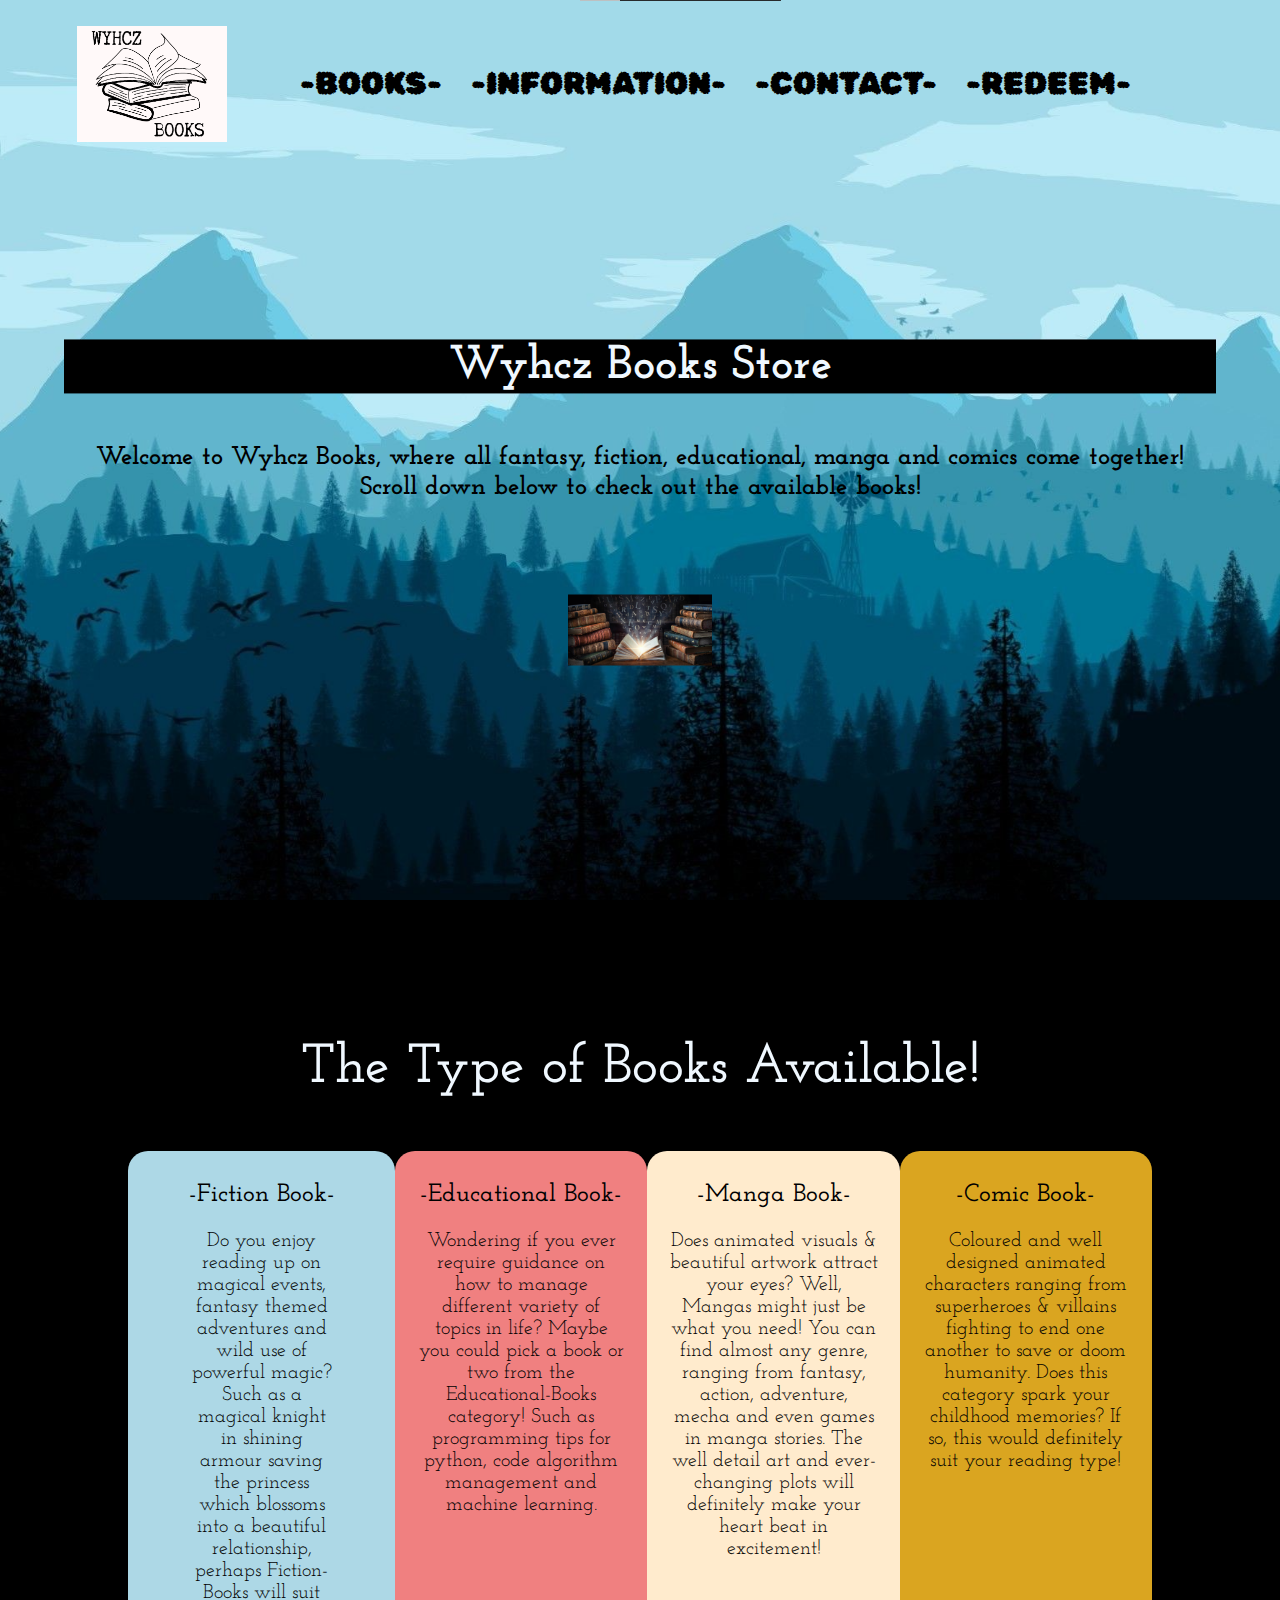
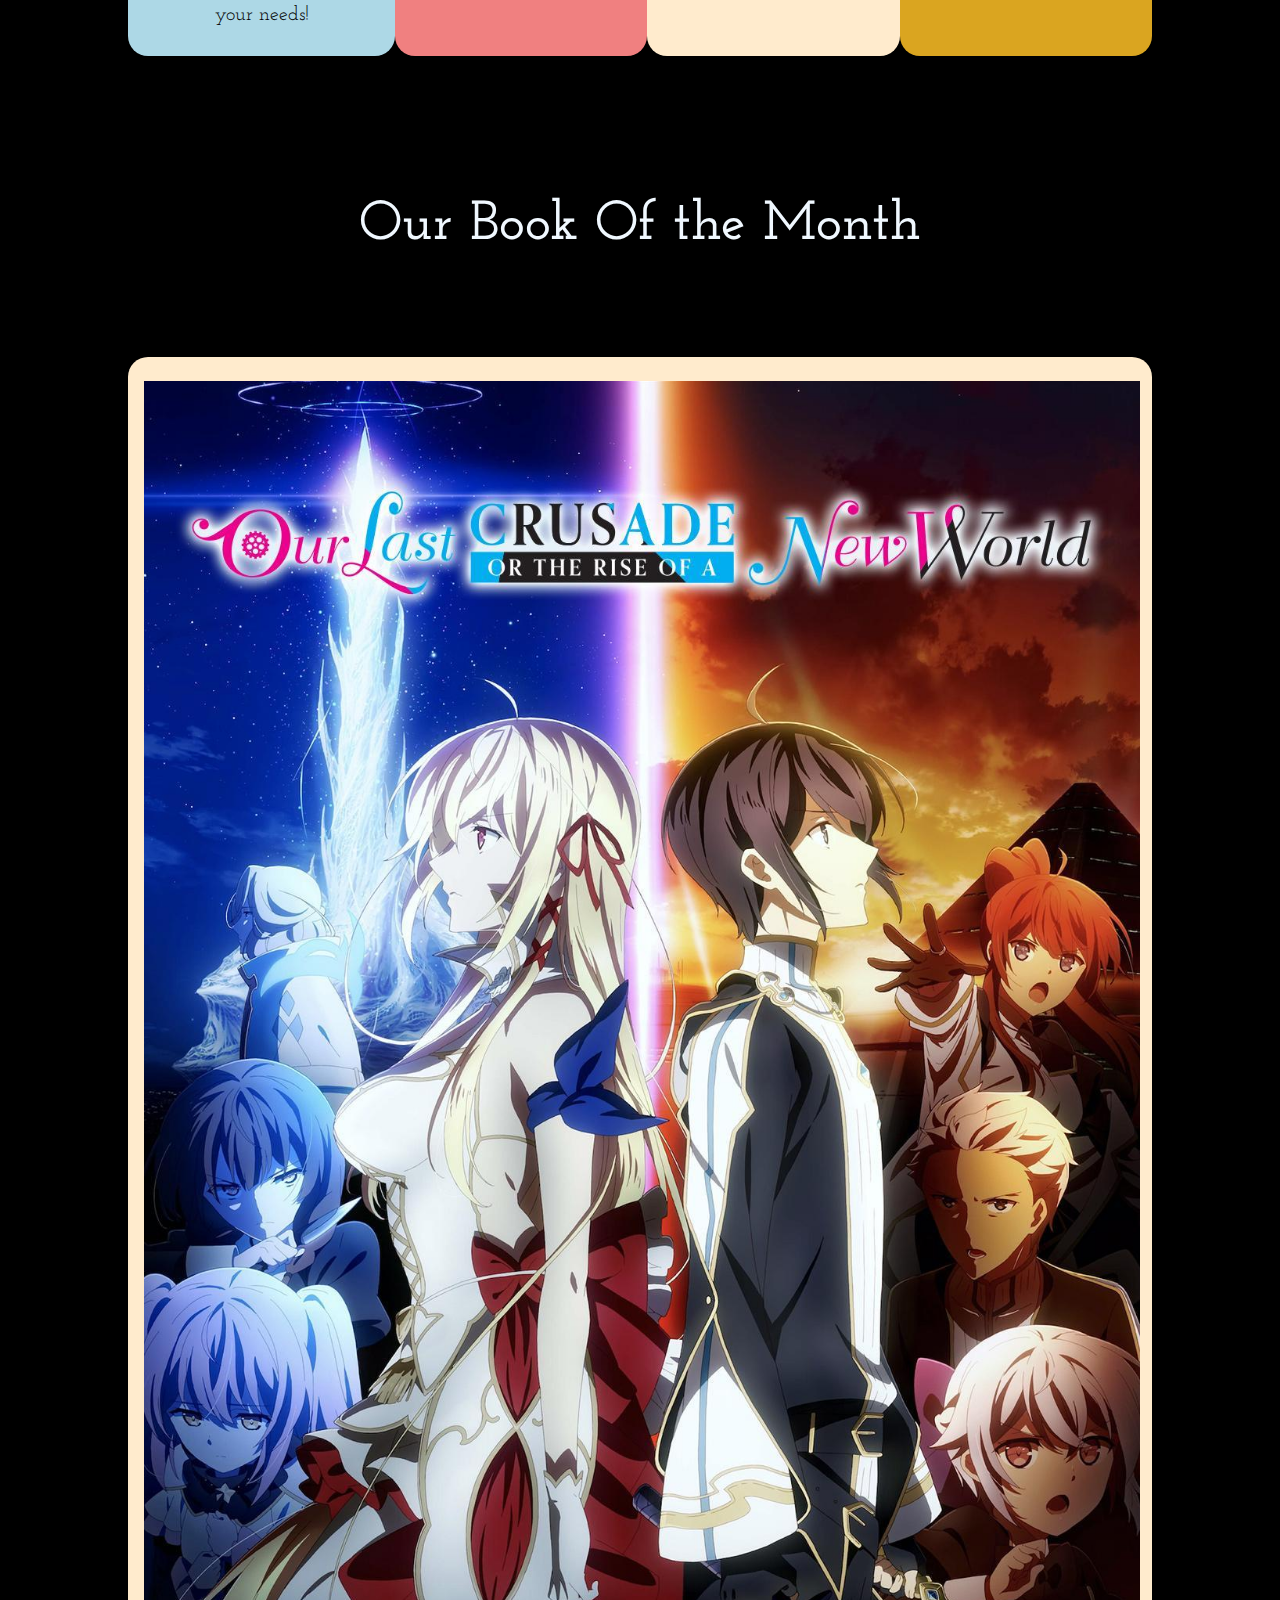
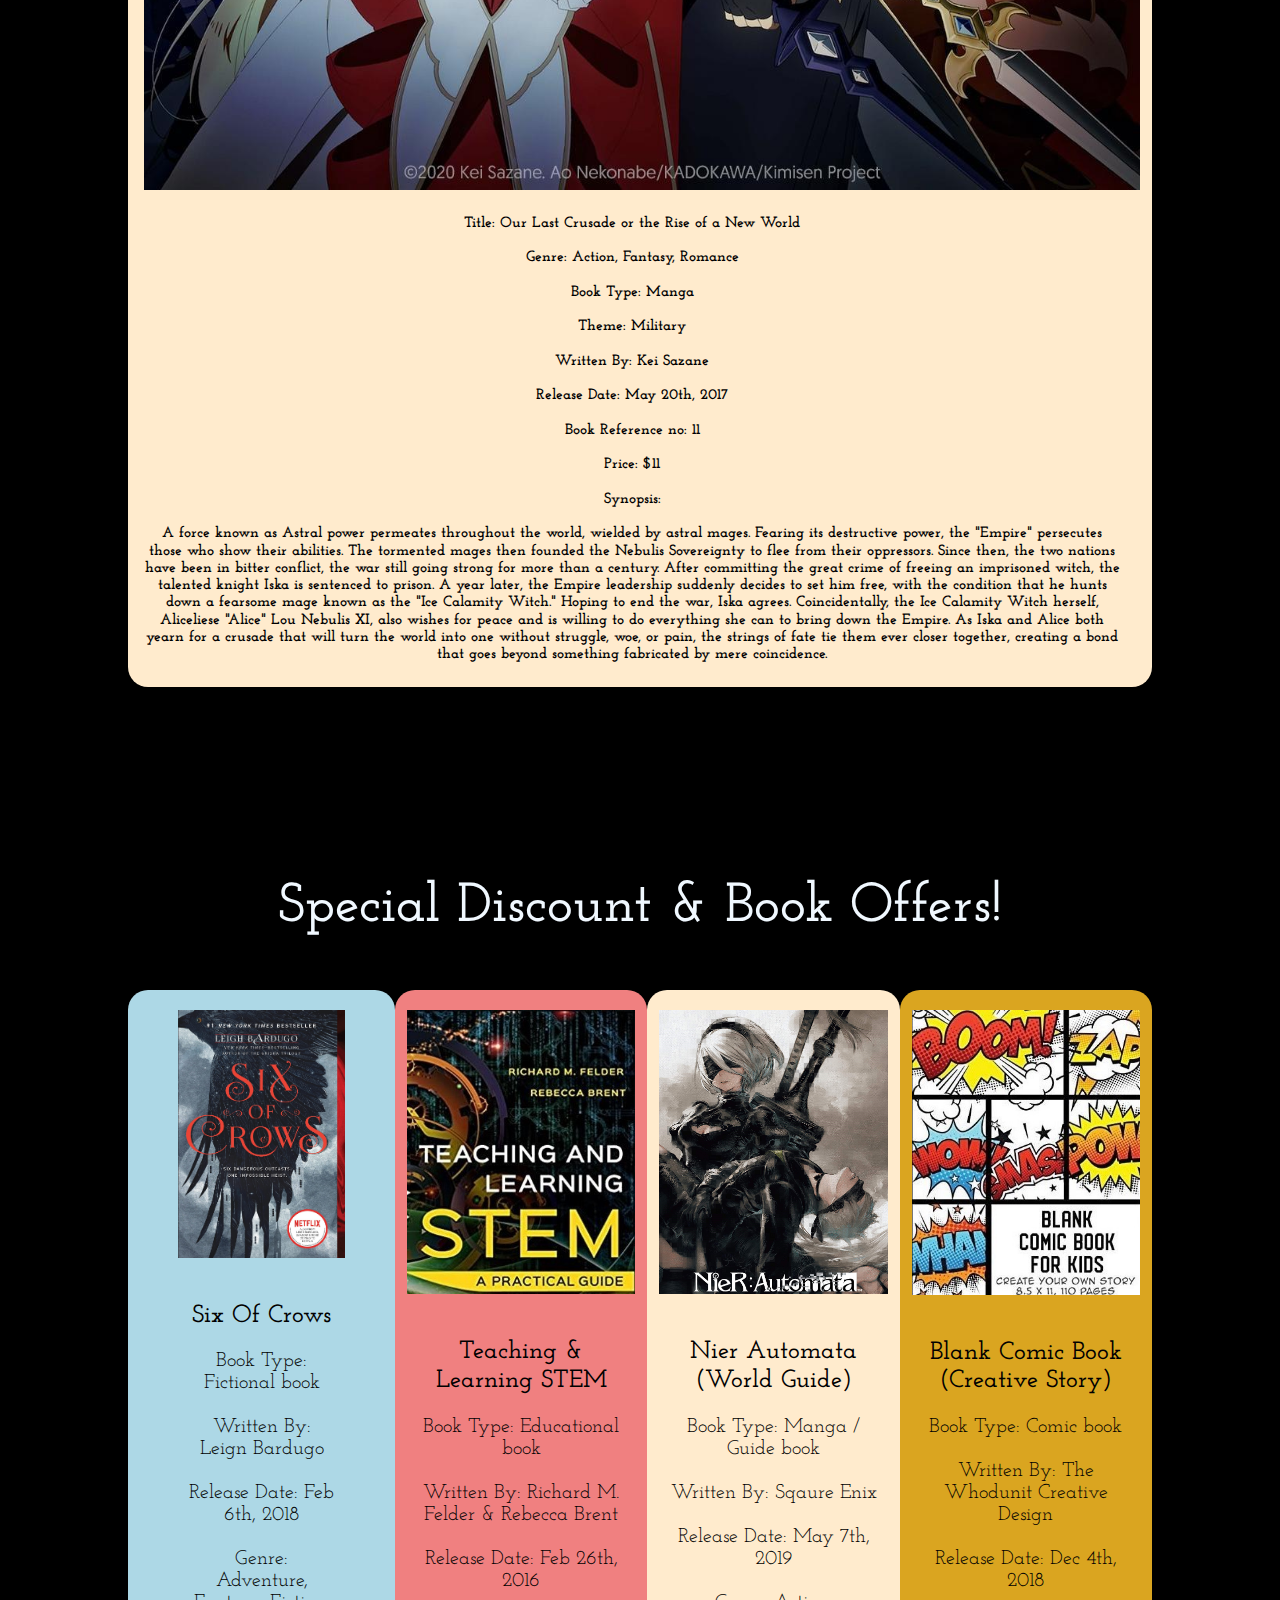
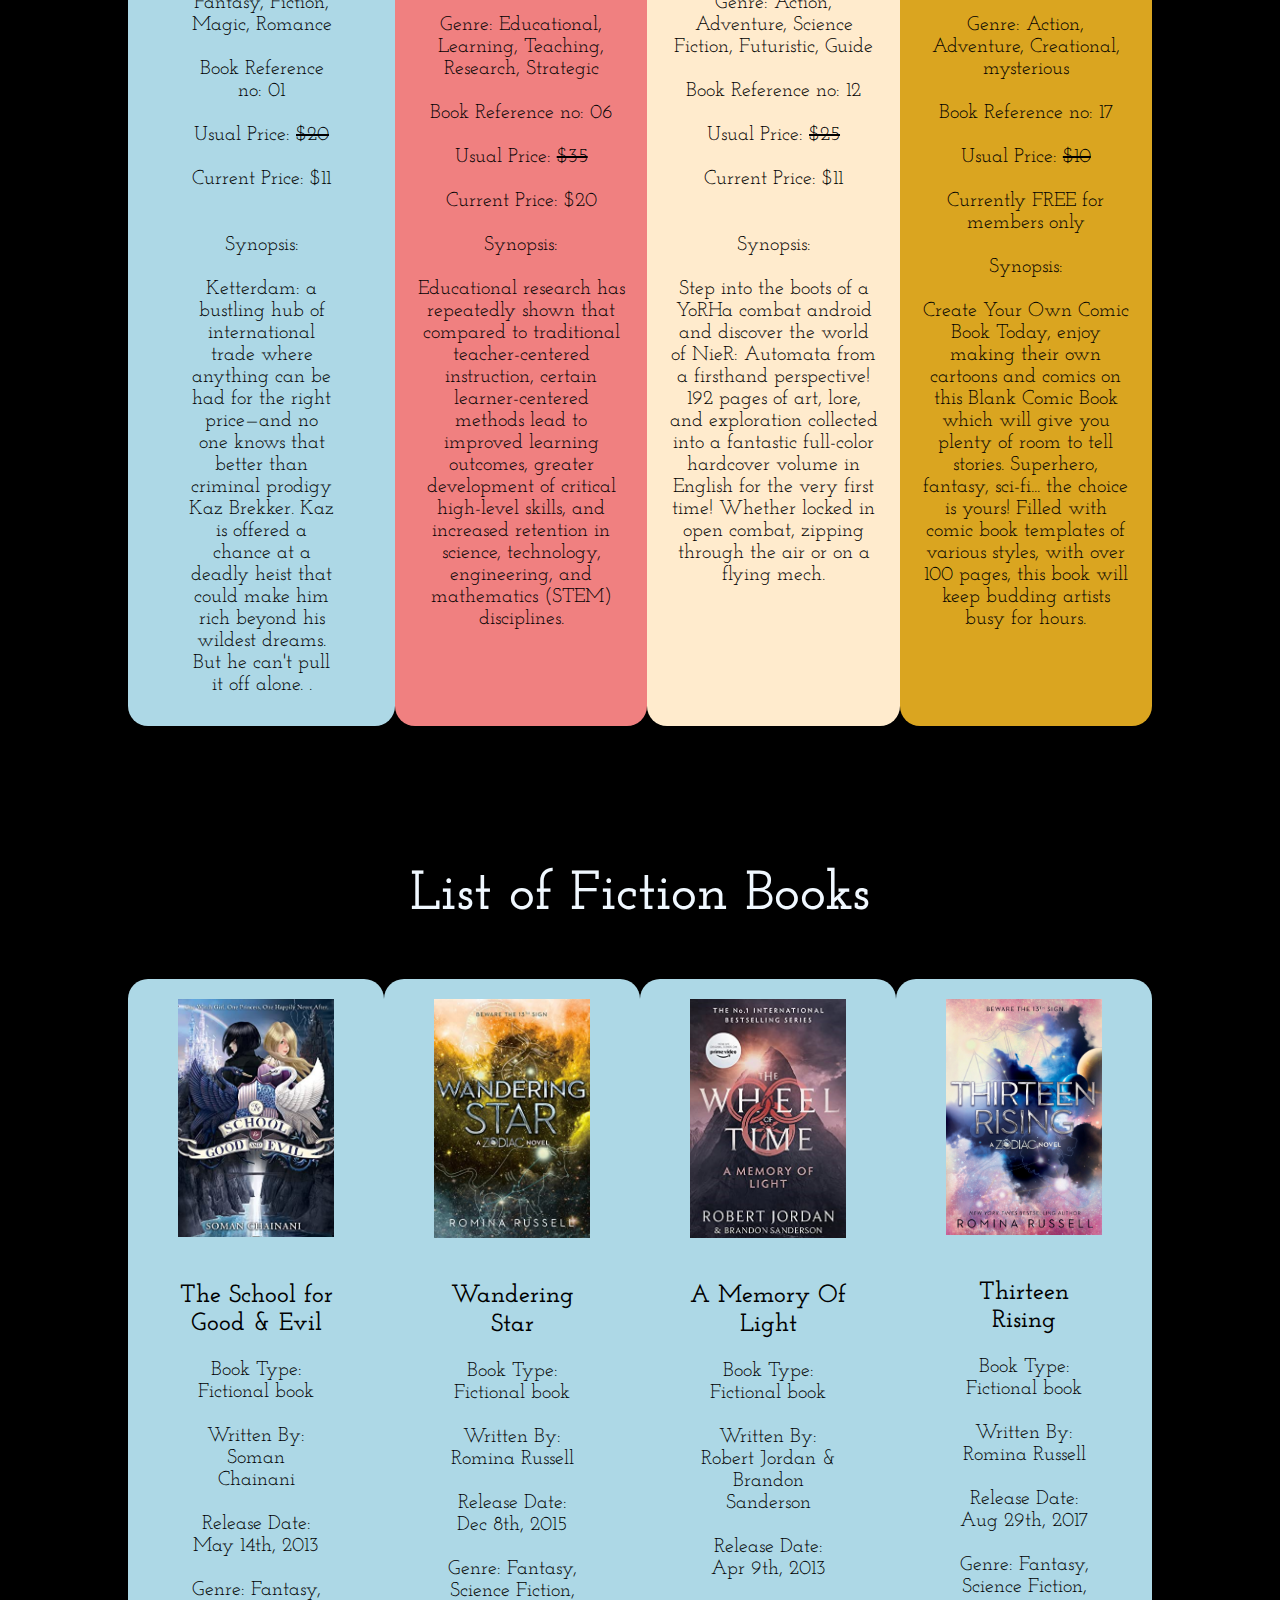
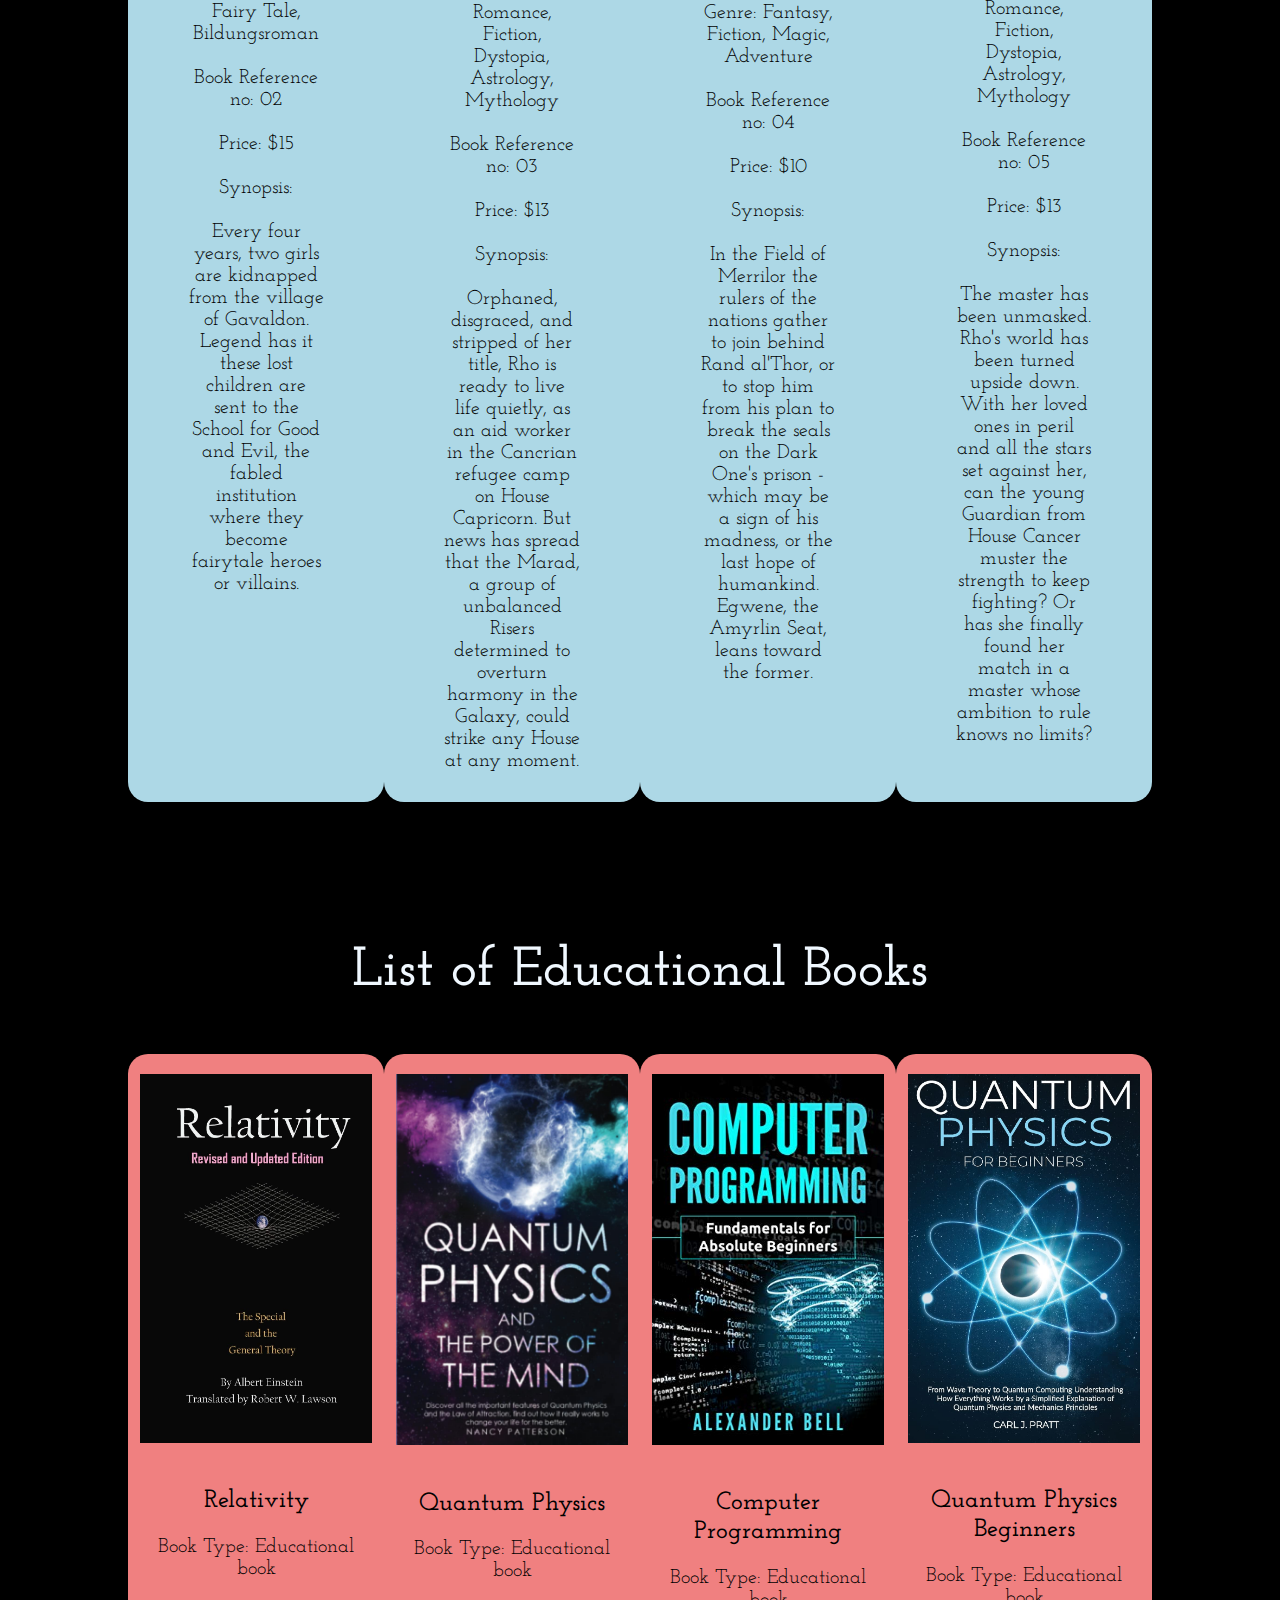
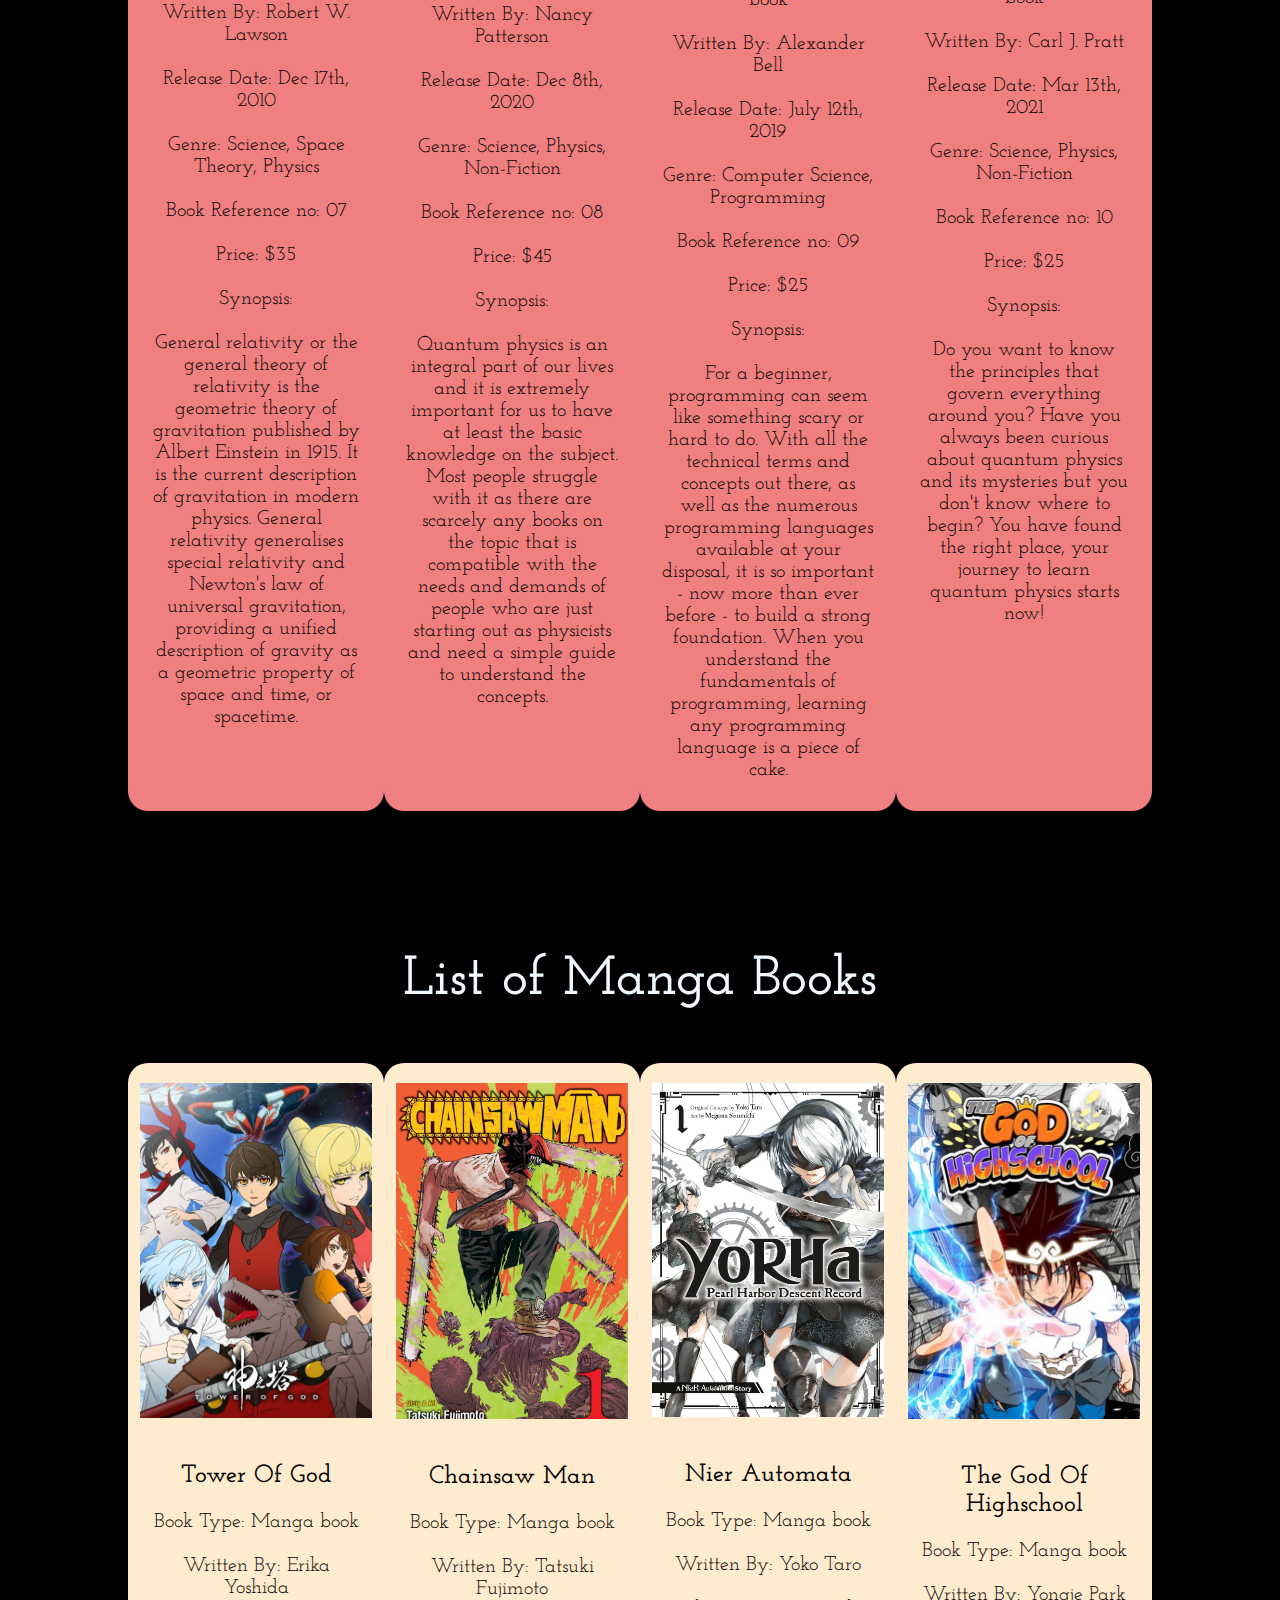
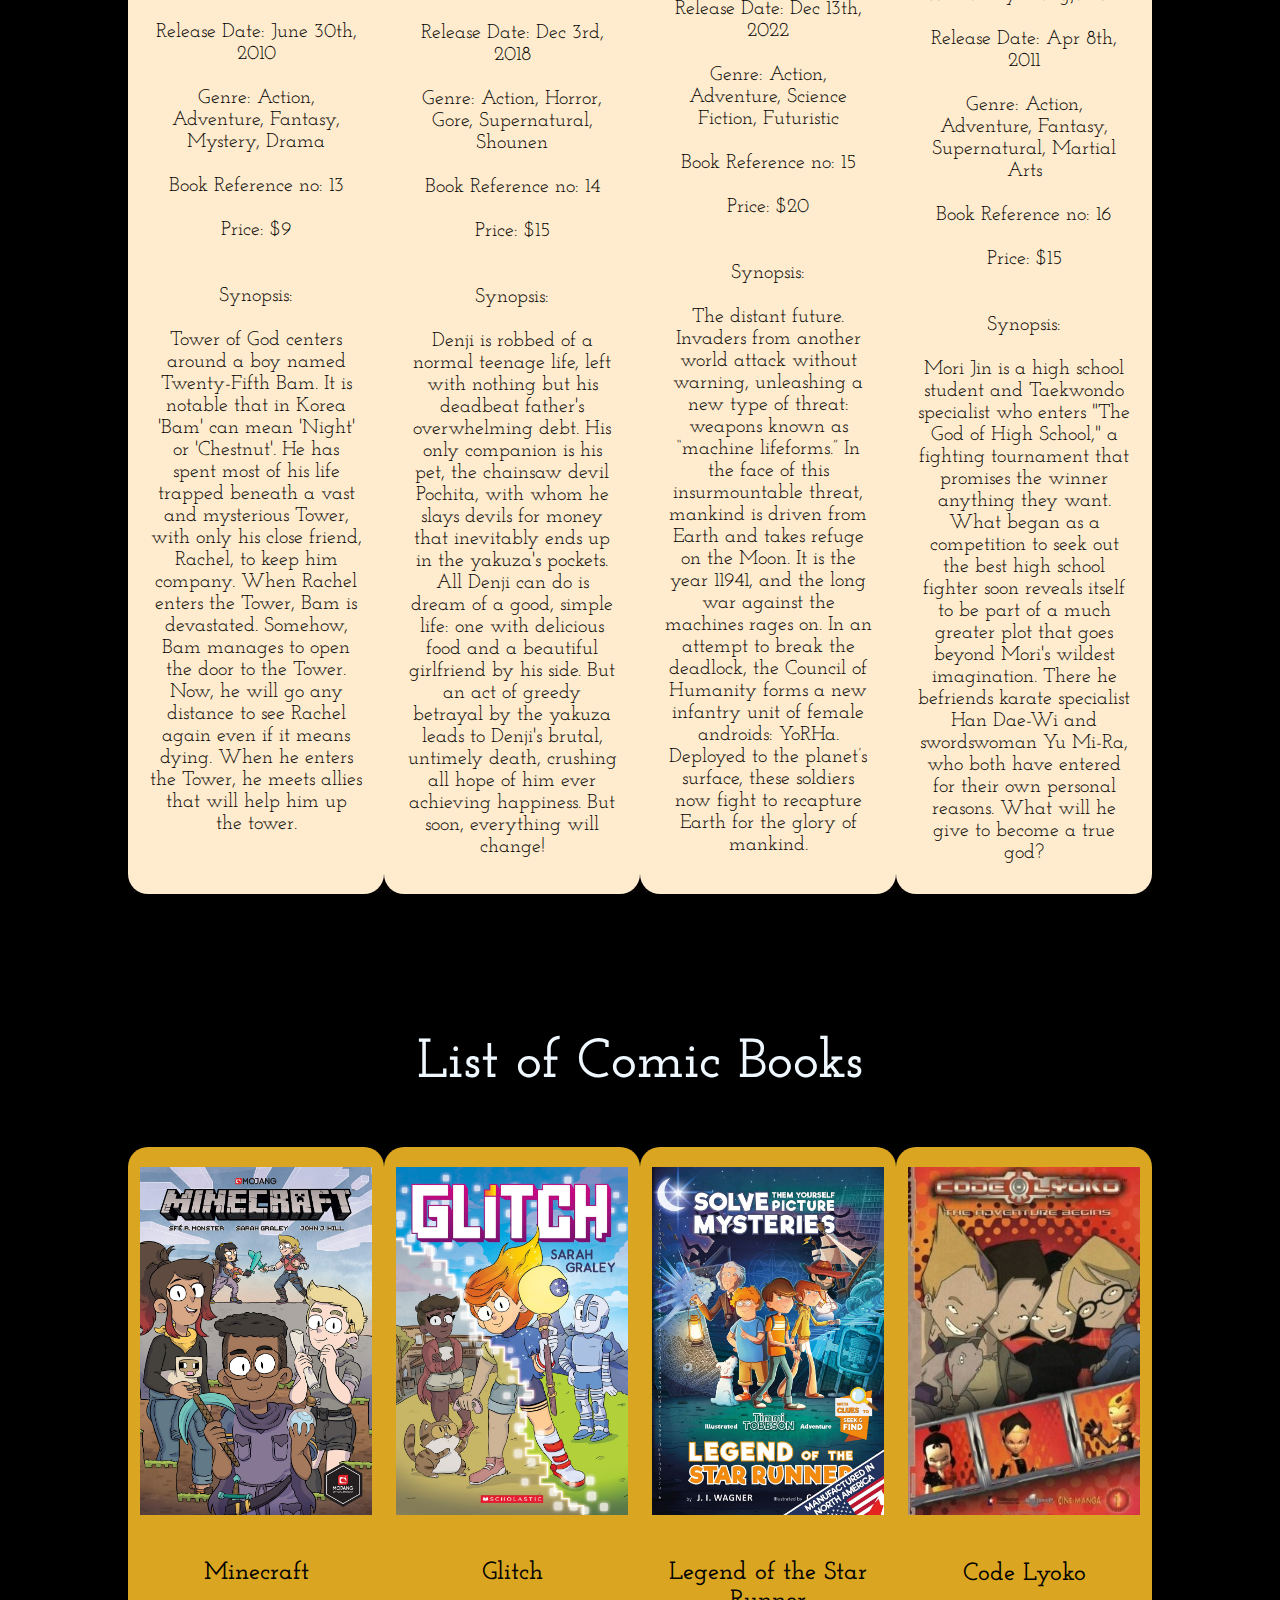
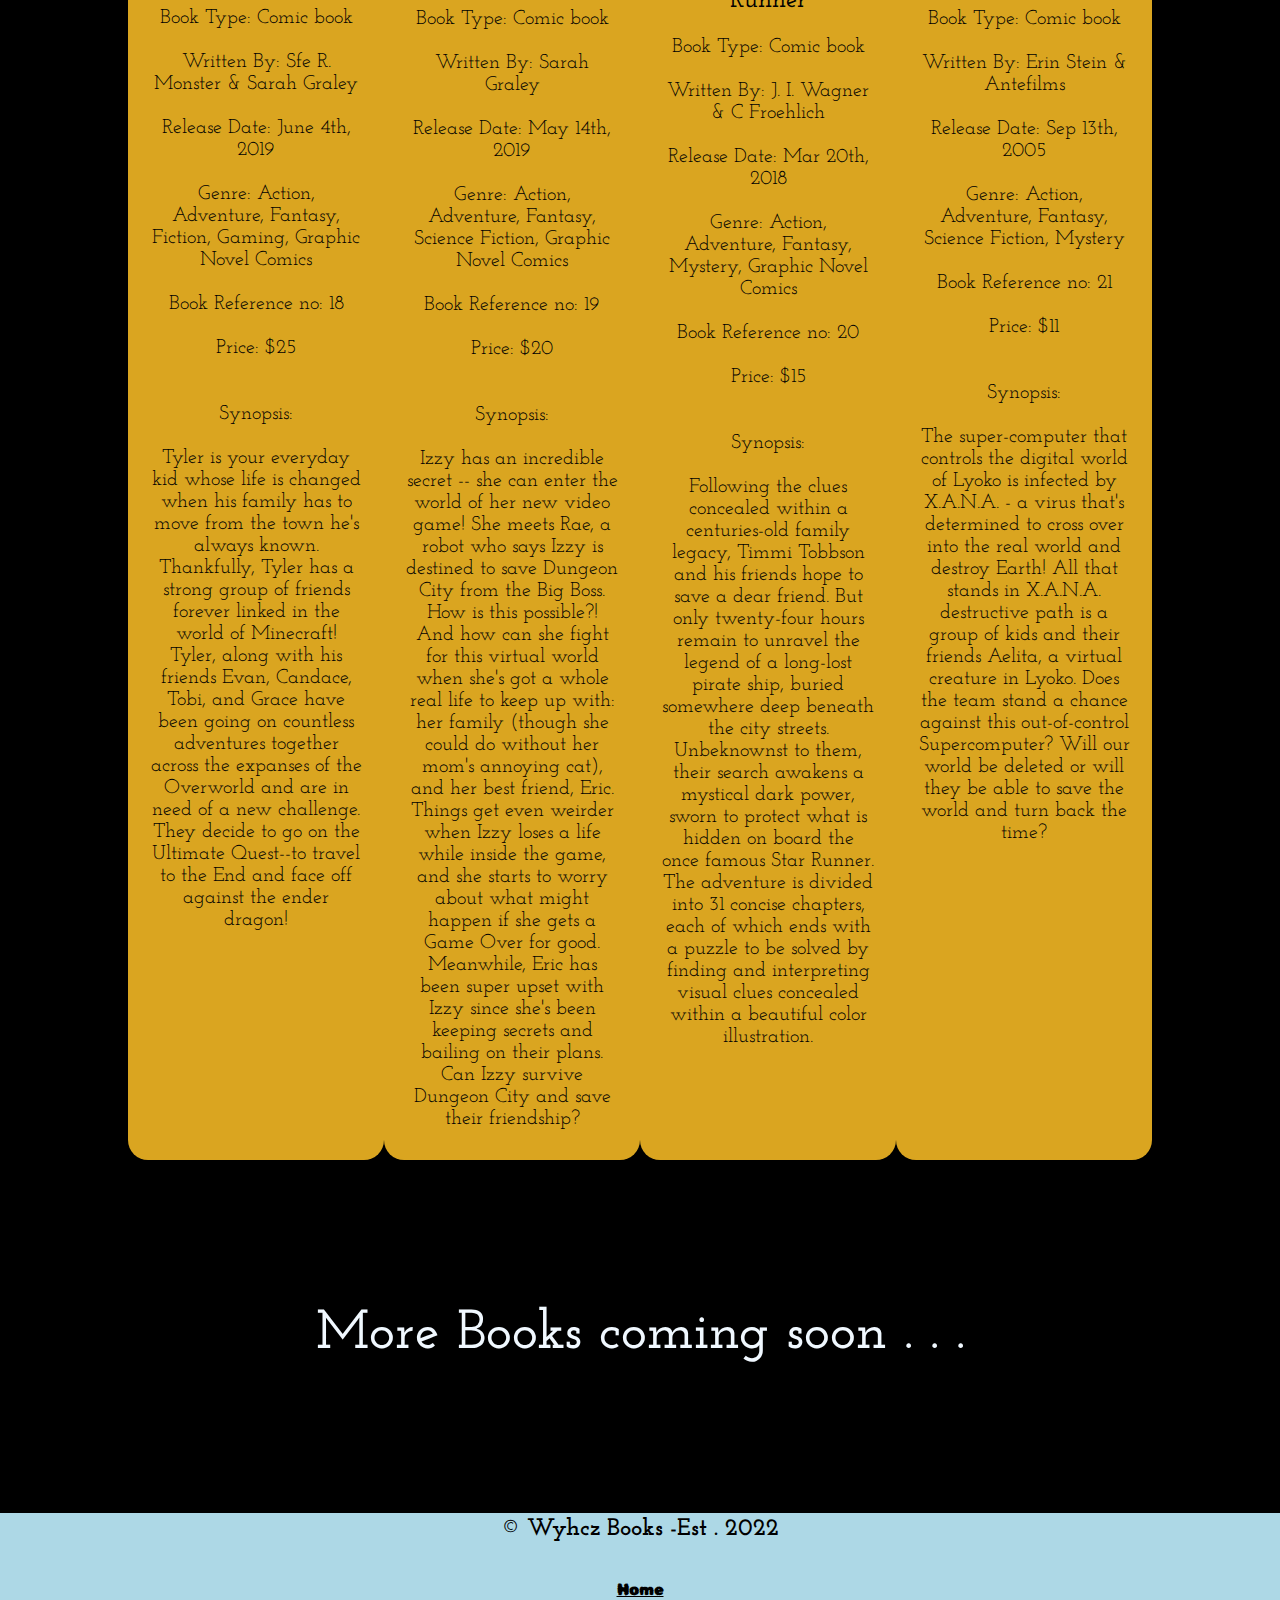
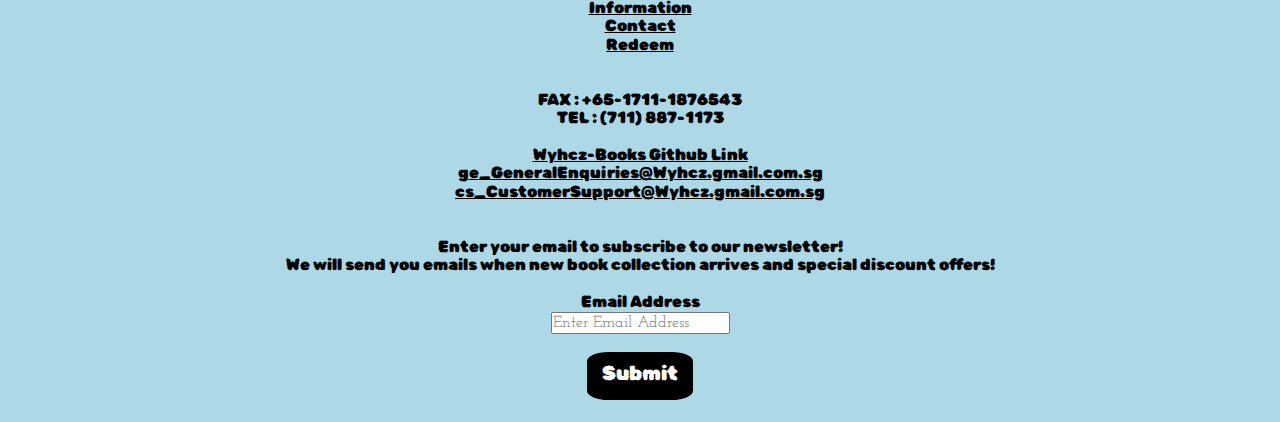
==== commit 8aa77939: "Updated All HTML Pages" ====
--- a/index.html
+++ b/index.html
@@ -24,7 +24,7 @@
     
 <section class="header">
     <nav class="navbar">
-        <a href="index.html"><img src="website/images/Canvas_Logo.png"></a>
+        <a href="index.html"><img src="website/images/Canvas_Logo.png" alt="WyhczBooks Logo"></a>
         <a href="#" class="ellipsis-button">
             <div class="bar"></div>
             <div class="bar"></div>
@@ -48,7 +48,7 @@
 </div>
 
 <div class="home-bannerImage">
-    <img src="website/images/bookArt2.jpg" class="resbanner">
+    <img src="website/images/bookArt2.jpg" alt="WyhczBooks Banner" class="resbanner">
 </div>
 
 
@@ -102,13 +102,14 @@
         <br>
     </h1>
     <div class="Manga-Books">
-        <div class="Container">
+        <section class="container">
             <div class="split">
-                <img src="website/images/manga/BookOfTheMonth.jpg" class="responsive1">
+                <img src="website/images/manga/BookOfTheMonth.jpg" alt="Book of the month" class="responsive1">
             </div>
             <div class="split">
                 <br><br><br>
                 <h2>
+                    <br>
                     Title: Our Last Crusade or the Rise of a New World<br><br>
                     Genre: Action, Fantasy, Romance<br><br>
                     Book Type: Manga<br><br>
@@ -123,7 +124,7 @@
                     As Iska and Alice both yearn for a crusade that will turn the world into one without struggle, woe, or pain, the strings of fate tie them ever closer together, creating a bond that goes beyond something fabricated by mere coincidence.<br>
                 </h2>
             </div>
-        </div>
+        </section>
     </div>
 </section>
 
@@ -134,7 +135,7 @@
     <div class="row">
 
         <div class="Fiction-Books">
-            <img src="website/images/discount/db1.jpg" class="responsive">
+            <img src="website/images/discount/db1.jpg" alt="Book -Six of Crows" class="responsive">
             <h3><br>Six Of Crows</h3>
             <p>
                 Book Type: Fictional book<br><br>
@@ -149,7 +150,7 @@
         </div>
         
         <div class="Educational-Books">
-            <img src="website/images/discount/db2.jpg" class="responsive">
+            <img src="website/images/discount/db2.jpg" alt="Book -TeachLearn STEM" class="responsive">
             <h3><br>Teaching & Learning STEM</h3>
             <p>
                 Book Type: Educational book<br><br>
@@ -164,7 +165,7 @@
         </div>
 
         <div class="Manga-Books">
-            <img src="website/images/discount/db3.jpg" class="responsive">
+            <img src="website/images/discount/db3.jpg" alt="Book -Nier AutomataG" class="responsive">
             <h3><br>Nier Automata (World Guide)</h3>
             <p>
                 Book Type: Manga / Guide book<br><br>
@@ -179,7 +180,7 @@
         </div>
 
         <div class="Comic-Books">
-            <img src="website/images/discount/db4.jpg" class="responsive">
+            <img src="website/images/discount/db4.jpg" alt="Book -Blank Comic" class="responsive">
             <h3><br>Blank Comic Book (Creative Story)</h3>
             <p>
                 Book Type: Comic book<br><br>
@@ -203,7 +204,7 @@
     </h1>
     <div class="row">
         <div class="Fiction-Books">
-            <img src="website/images/ficBook/fb1.jpg" class="responsive">
+            <img src="website/images/ficBook/fb1.jpg" alt="Book -School for Good & Evil" class="responsive">
             <h3><br>The School for Good & Evil</h3>
             <p>
                 Book Type: Fictional book<br><br>
@@ -216,7 +217,7 @@
             </p>
         </div>
         <div class="Fiction-Books">
-            <img src="website/images/ficBook/fb2.jpg" class="responsive">
+            <img src="website/images/ficBook/fb2.jpg" alt="Book -Wandering Star" class="responsive">
             <h3><br>Wandering Star</h3>
             <p>
                 Book Type: Fictional book<br><br>
@@ -229,7 +230,7 @@
             </p>
         </div>
         <div class="Fiction-Books">
-            <img src="website/images/ficBook/fb4c.jpg" class="responsive">
+            <img src="website/images/ficBook/fb4c.jpg" alt="Book -Memory of light" class="responsive">
             <h3><br>A Memory Of Light</h3>
             <p>
                 Book Type: Fictional book<br><br>
@@ -242,7 +243,7 @@
             </p>
         </div>
         <div class="Fiction-Books">
-            <img src="website/images/ficBook/fb3.jpg" class="responsive">
+            <img src="website/images/ficBook/fb3.jpg" alt="Book -Thirteen Rising" class="responsive">
             <h3><br>Thirteen Rising</h3>
             <p>
                 Book Type: Fictional book<br><br>
@@ -265,7 +266,7 @@
     </h1>
     <div class="row">
         <div class="Educational-Books">
-            <img src="website/images/edubook/b1.jpg" class="responsive">
+            <img src="website/images/edubook/b1.jpg" alt="Book -Relativity" class="responsive">
             <h3><br>Relativity</h3>
             <p>
                 Book Type: Educational book<br><br>
@@ -278,7 +279,7 @@
             </p>
         </div>
         <div class="Educational-Books">
-            <img src="website/images/edubook/b2.jpg" class="responsive">
+            <img src="website/images/edubook/b2.jpg" alt="Book -Quantum Physics" class="responsive">
             <h3><br>Quantum Physics</h3>
             <p>
                 Book Type: Educational book<br><br>
@@ -292,7 +293,7 @@
             </p>
         </div>
         <div class="Educational-Books">
-            <img src="website/images/edubook/b3.jpg" class="responsive">
+            <img src="website/images/edubook/b3.jpg" alt="Book -Computer Programming" class="responsive">
             <h3><br>Computer Programming</h3>
             <p>
                 Book Type: Educational book<br><br>
@@ -305,7 +306,7 @@
             </p>
         </div>
         <div class="Educational-Books">
-            <img src="website/images/edubook/b4.jpg" class="responsive">
+            <img src="website/images/edubook/b4.jpg" alt="Book -Quantum Physics Beginner" class="responsive">
             <h3><br>Quantum Physics Beginners</h3>
             <p>
                 Book Type: Educational book<br><br>
@@ -328,7 +329,7 @@
     </h1>
     <div class="row">
         <div class="Manga-Books">
-            <img src="website/images/manga/b1.jpg" class="responsive">
+            <img src="website/images/manga/b1.jpg" alt="Book -Tower of God" class="responsive">
             <h3><br>Tower Of God</h3>
             <p>
                 Book Type: Manga book<br><br>
@@ -341,7 +342,7 @@
             </p>
         </div>
         <div class="Manga-Books">
-            <img src="website/images/manga/b2.jpg" class="responsive">
+            <img src="website/images/manga/b2.jpg" alt="Book -Chainsaw Man" class="responsive">
             <h3><br>Chainsaw Man</h3>
             <p>
                 Book Type: Manga book<br><br>
@@ -354,7 +355,7 @@
             </p>
         </div>
         <div class="Manga-Books">
-            <img src="website/images/manga/b3.jpg" class="responsive">
+            <img src="website/images/manga/b3.jpg" alt="Book -Nier Automata" class="responsive">
             <h3><br>Nier Automata</h3>
             <p>
                 Book Type: Manga book<br><br>
@@ -367,7 +368,7 @@
             </p>
         </div>
         <div class="Manga-Books">
-            <img src="website/images/manga/b4.jpg" class="responsive">
+            <img src="website/images/manga/b4.jpg" alt="Book -God of Highschool" class="responsive">
             <h3><br>The God Of Highschool</h3>
             <p>
                 Book Type: Manga book<br><br>
@@ -389,7 +390,7 @@
     </h1>
     <div class="row">
         <div class="Comic-Books">
-            <img src="website/images/comic/b1.jpg" class="responsive">
+            <img src="website/images/comic/b1.jpg" alt="Book -Minecraft" class="responsive">
             <h3><br>Minecraft</h3>
             <p>
                 Book Type: Comic book<br><br>
@@ -402,7 +403,7 @@
             </p>
         </div>
         <div class="Comic-Books">
-            <img src="website/images/comic/b2.jpg" class="responsive">
+            <img src="website/images/comic/b2.jpg" alt="Book -Glitch" class="responsive">
             <h3><br>Glitch</h3>
             <p>
                 Book Type: Comic book<br><br>
@@ -415,7 +416,7 @@
             </p>
         </div>
         <div class="Comic-Books">
-            <img src="website/images/comic/b3.jpg" class="responsive">
+            <img src="website/images/comic/b3.jpg" alt="Book -Star Runner" class="responsive">
             <h3><br>Legend of the Star Runner</h3>
             <p>
                 Book Type: Comic book<br><br>
@@ -428,7 +429,7 @@
             </p>
         </div>
         <div class="Comic-Books">
-            <img src="website/images/comic/b4.jpg" class="responsive">
+            <img src="website/images/comic/b4.jpg" alt="Book -Code Lyoko" class="responsive">
             <h3><br>Code Lyoko</h3>
             <p>
                 Book Type: Comic book<br><br>
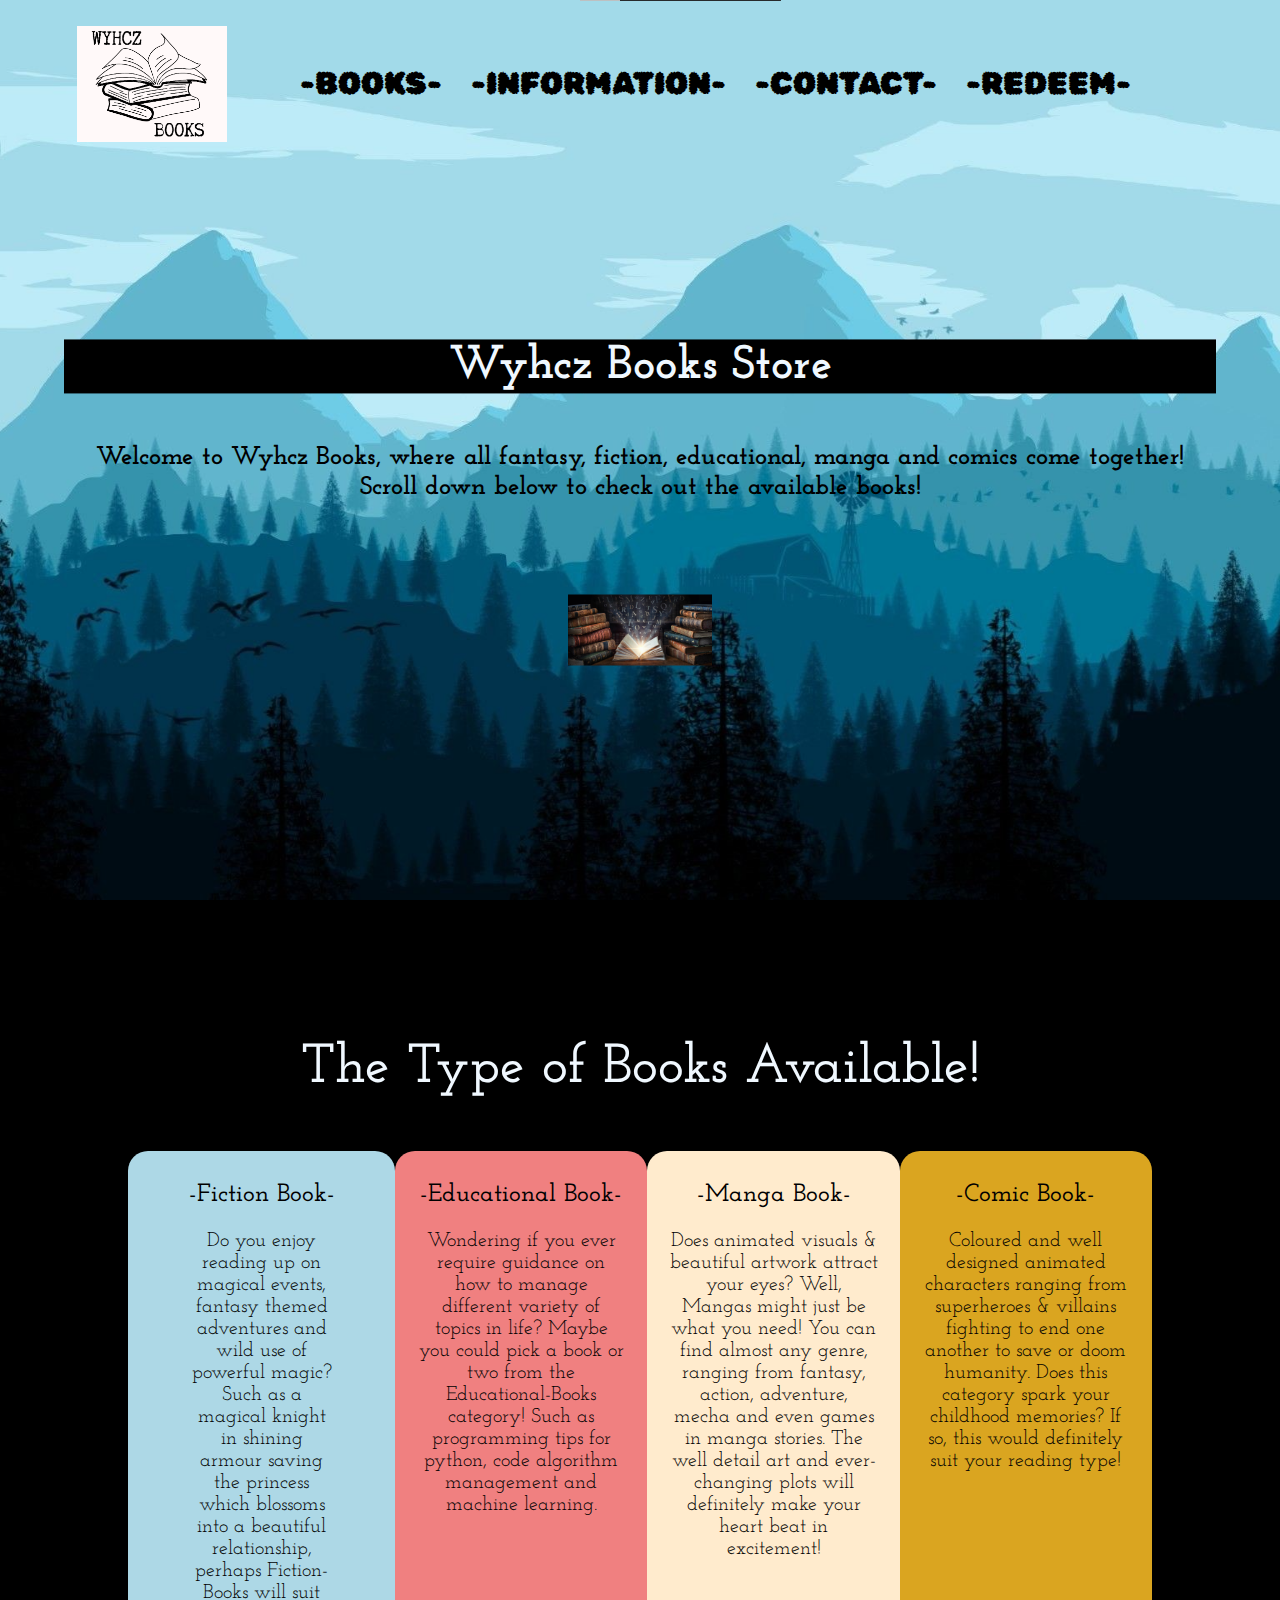
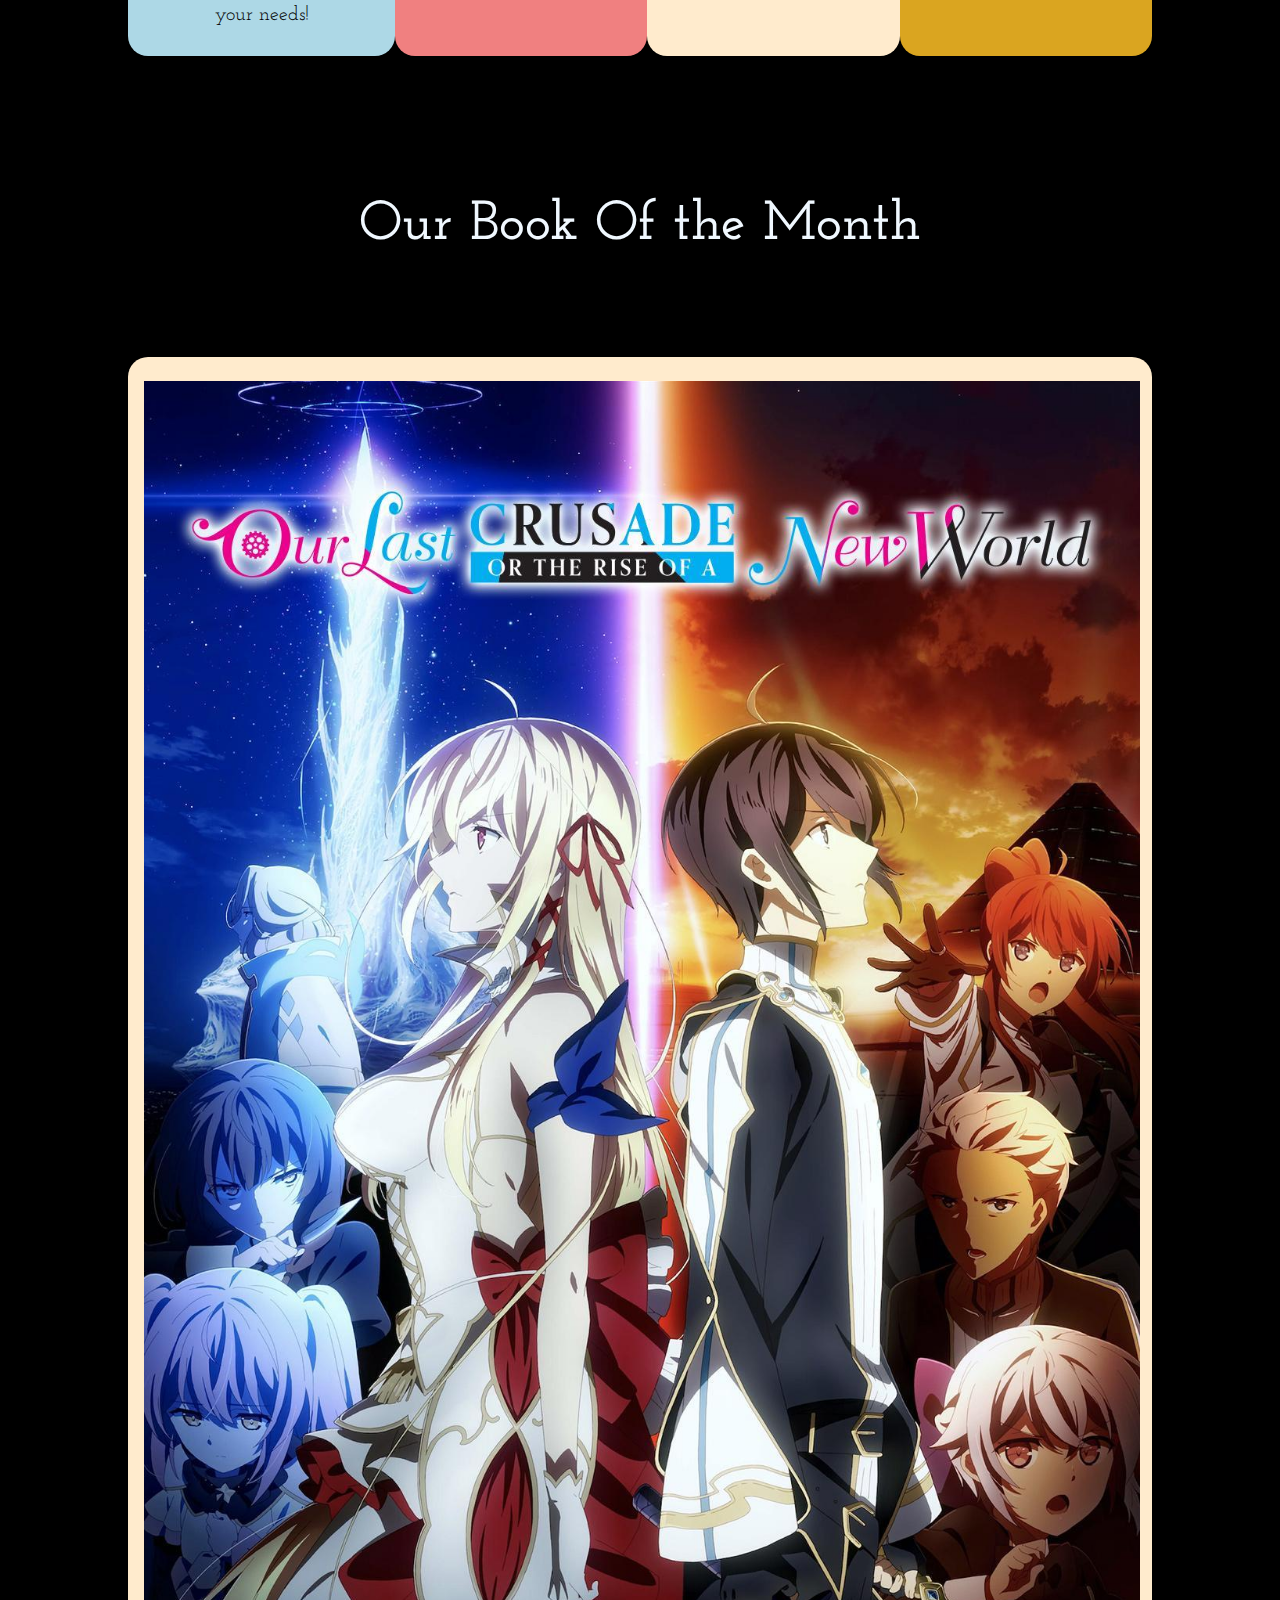
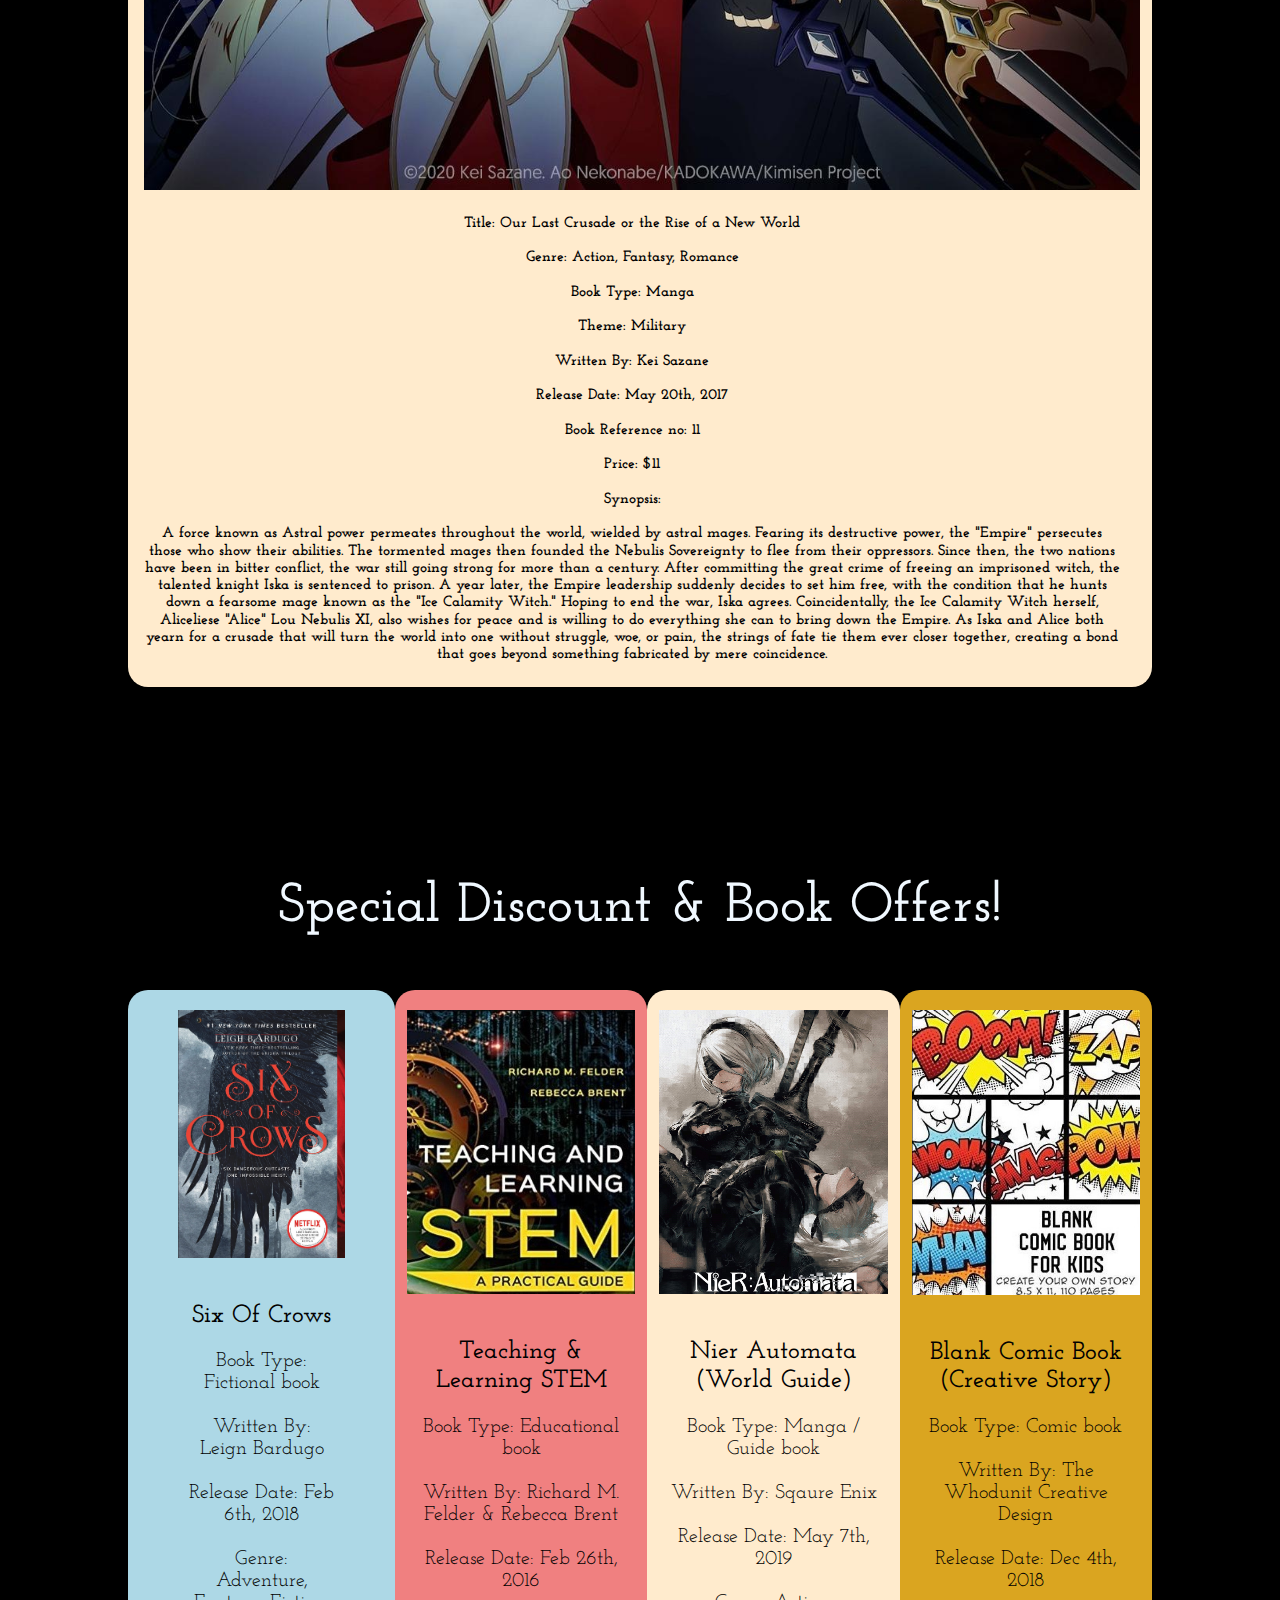
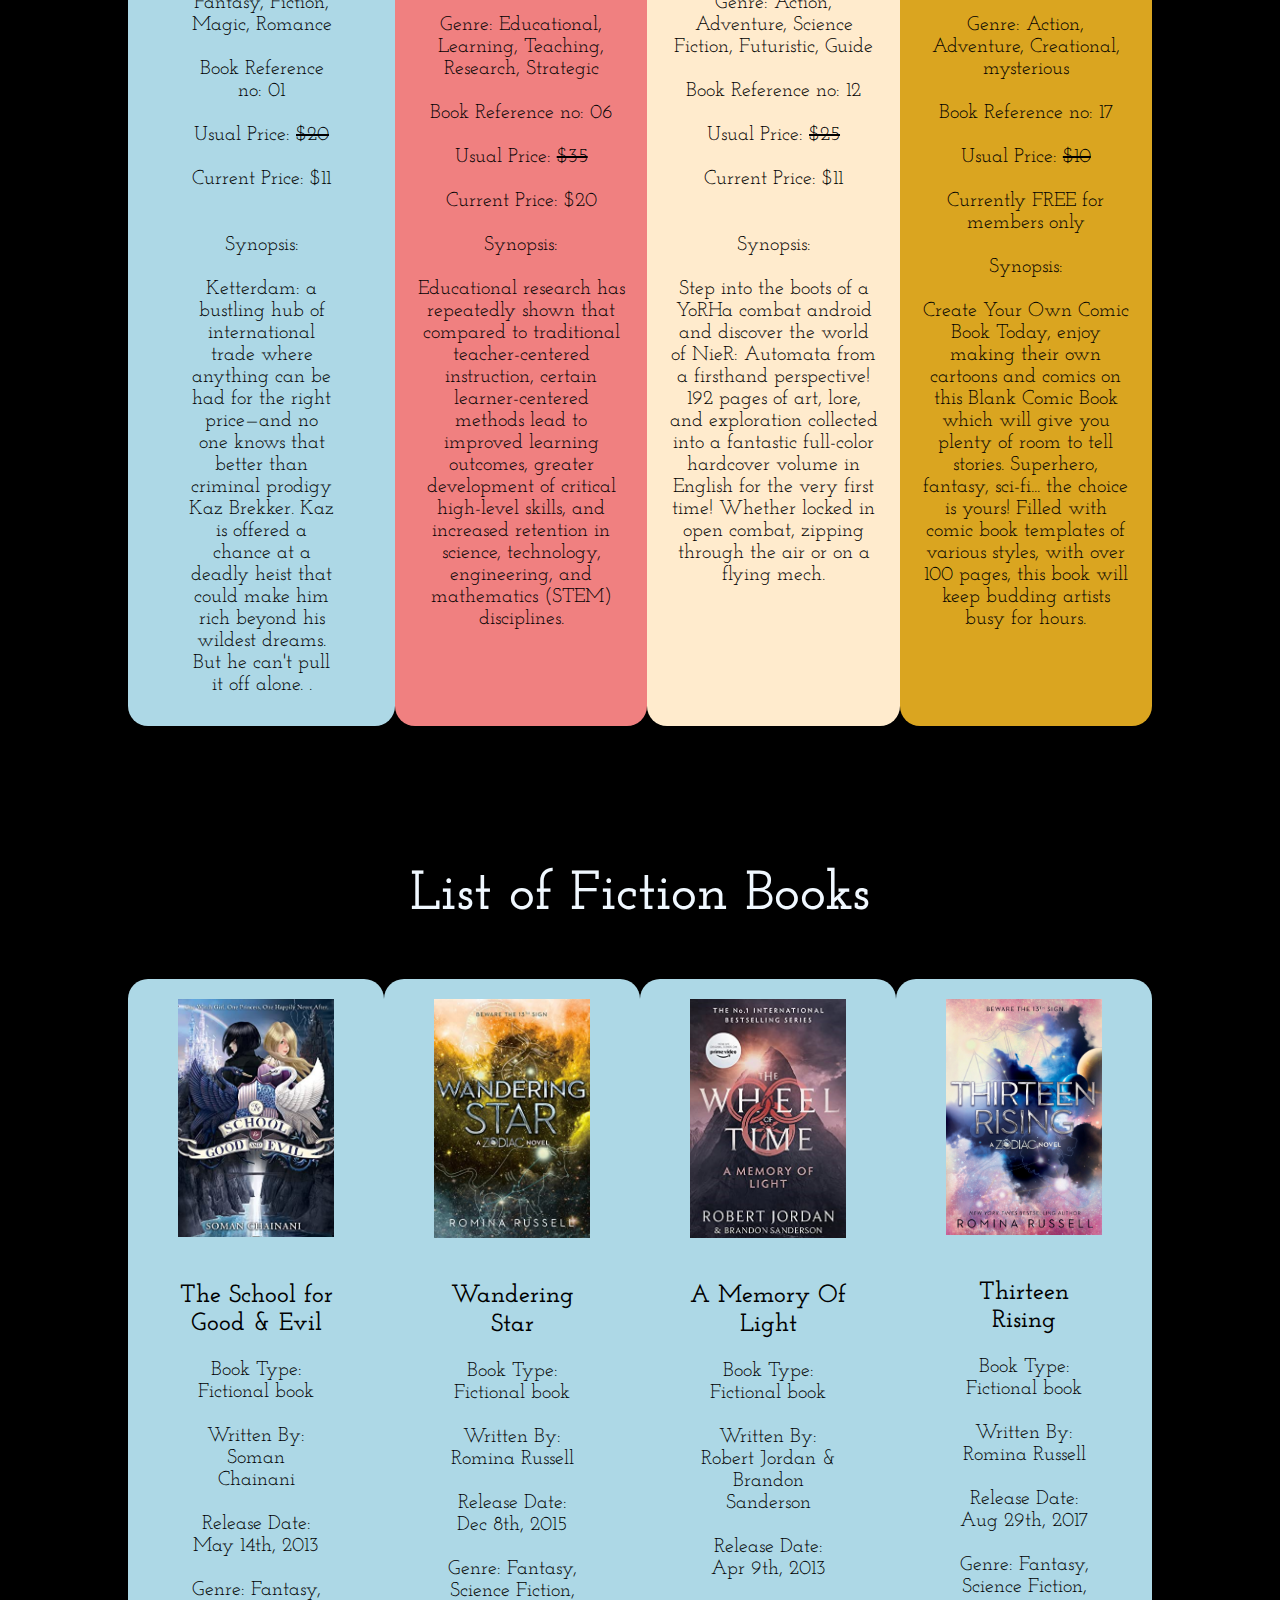
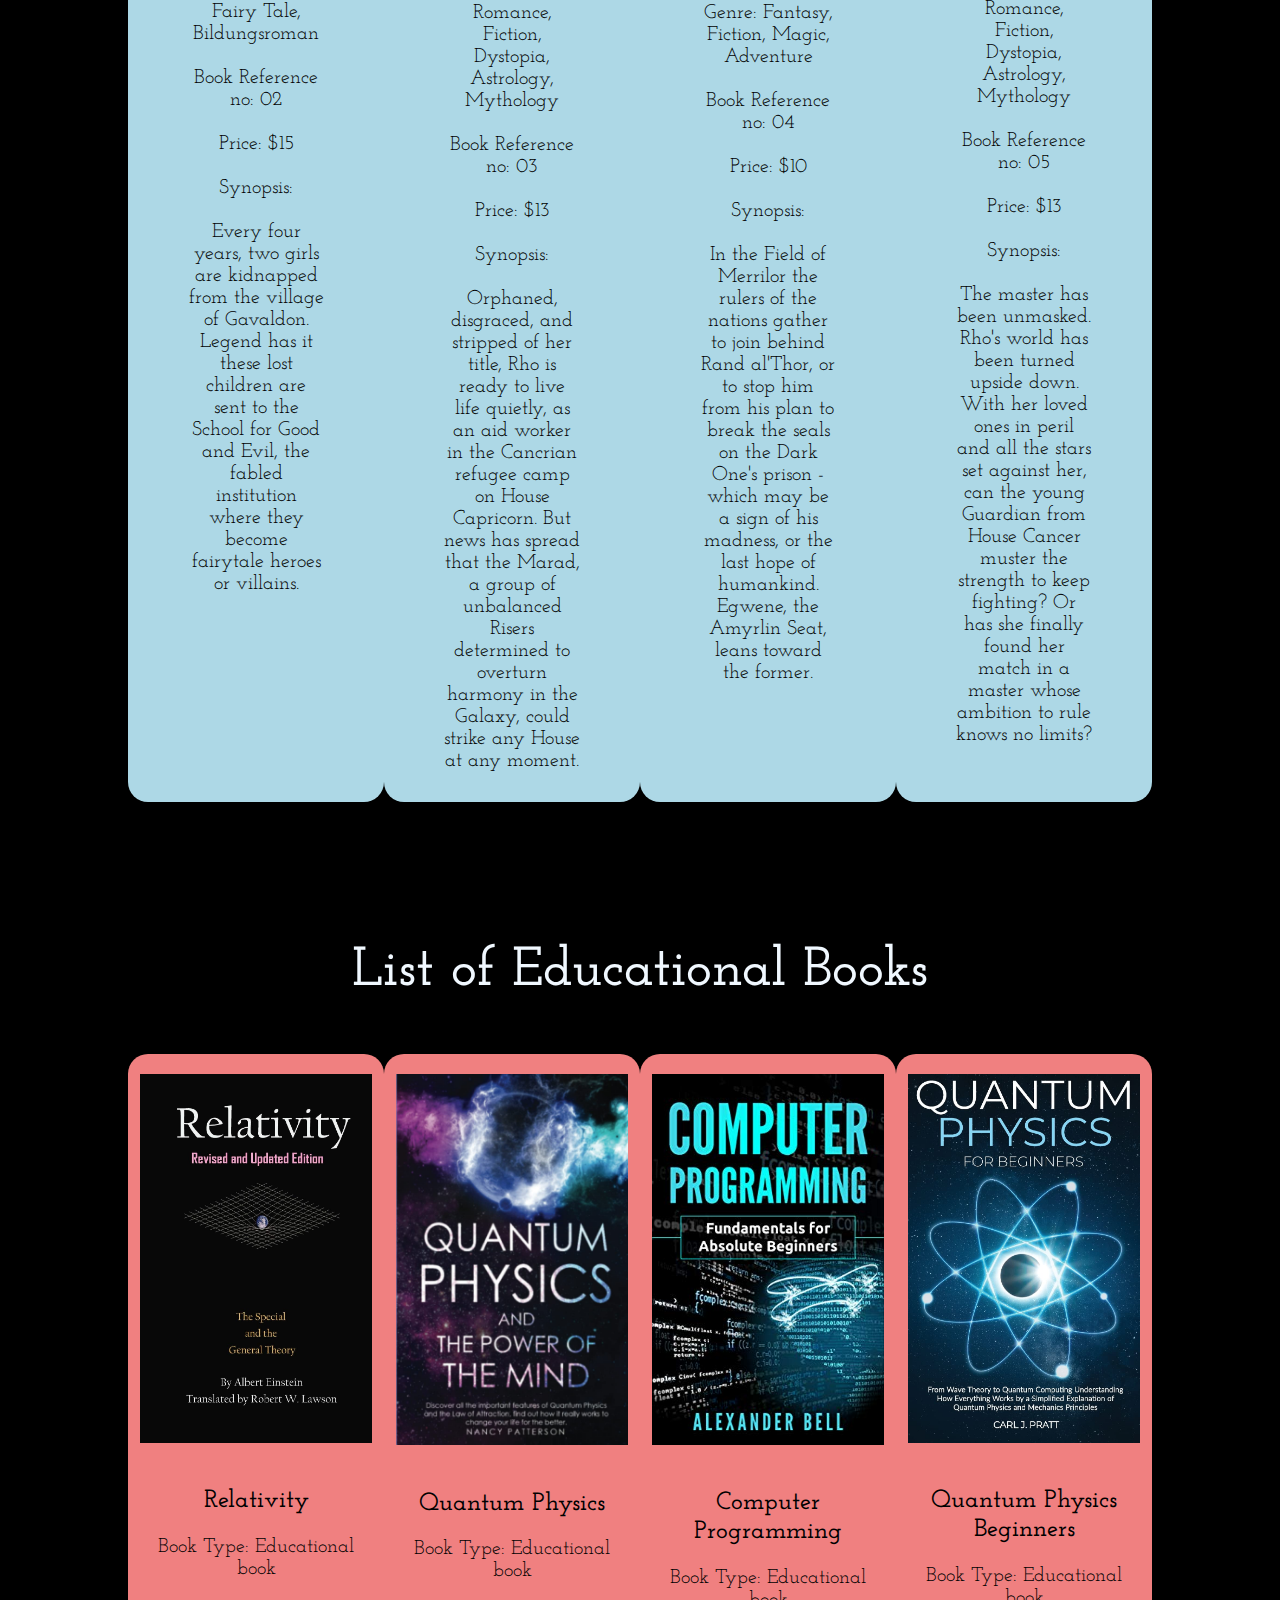
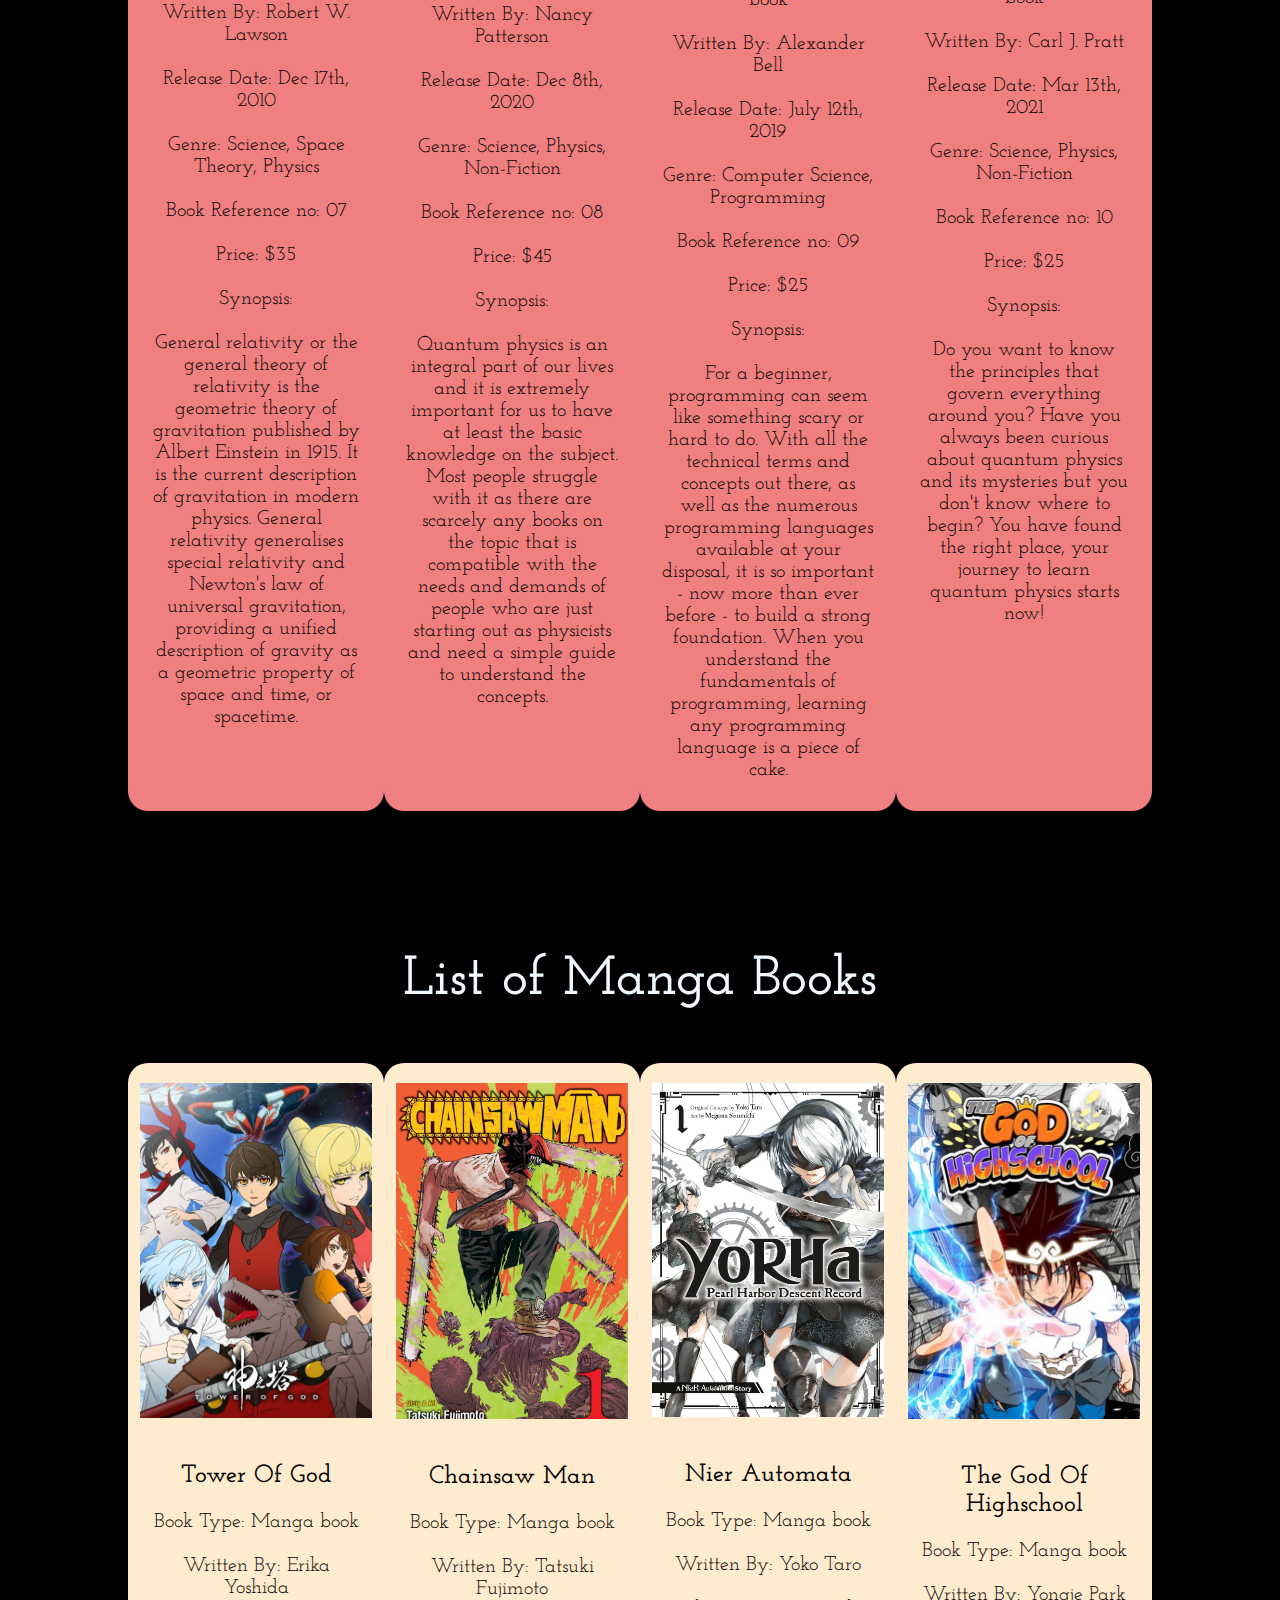
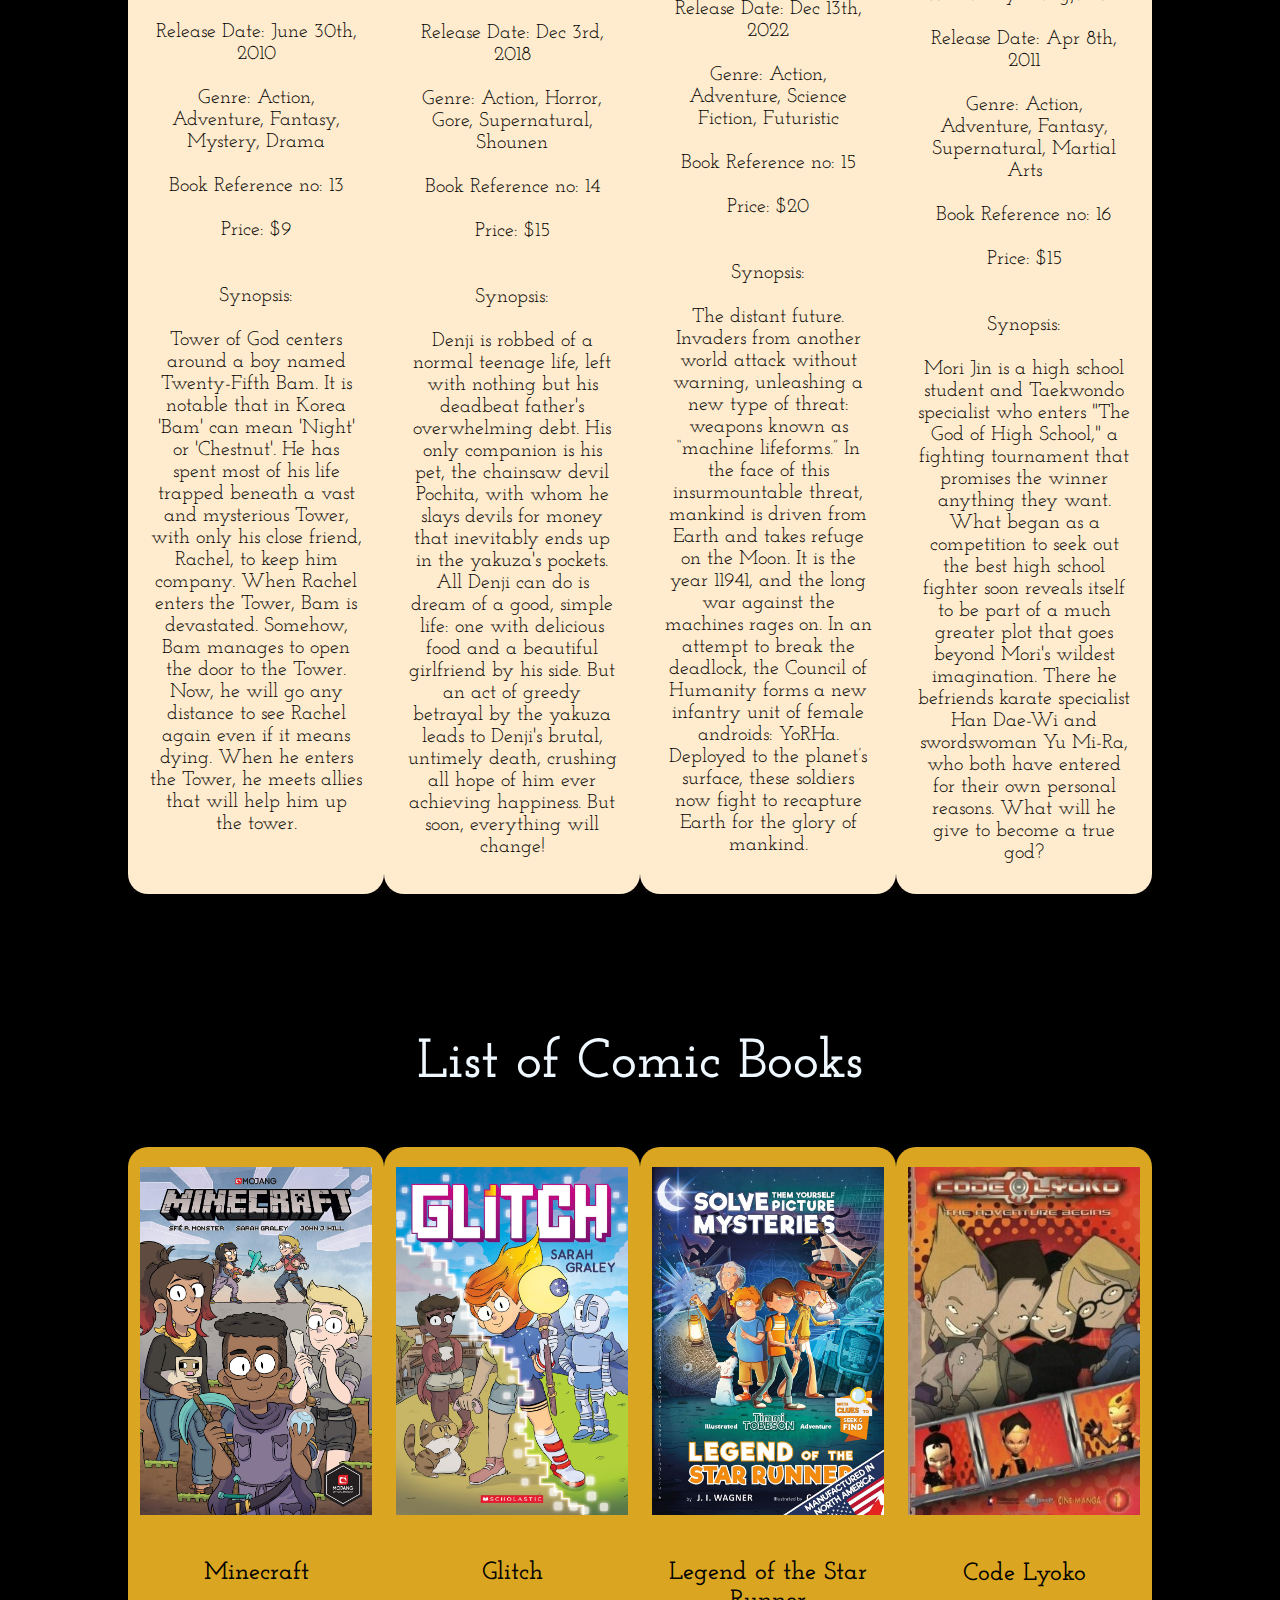
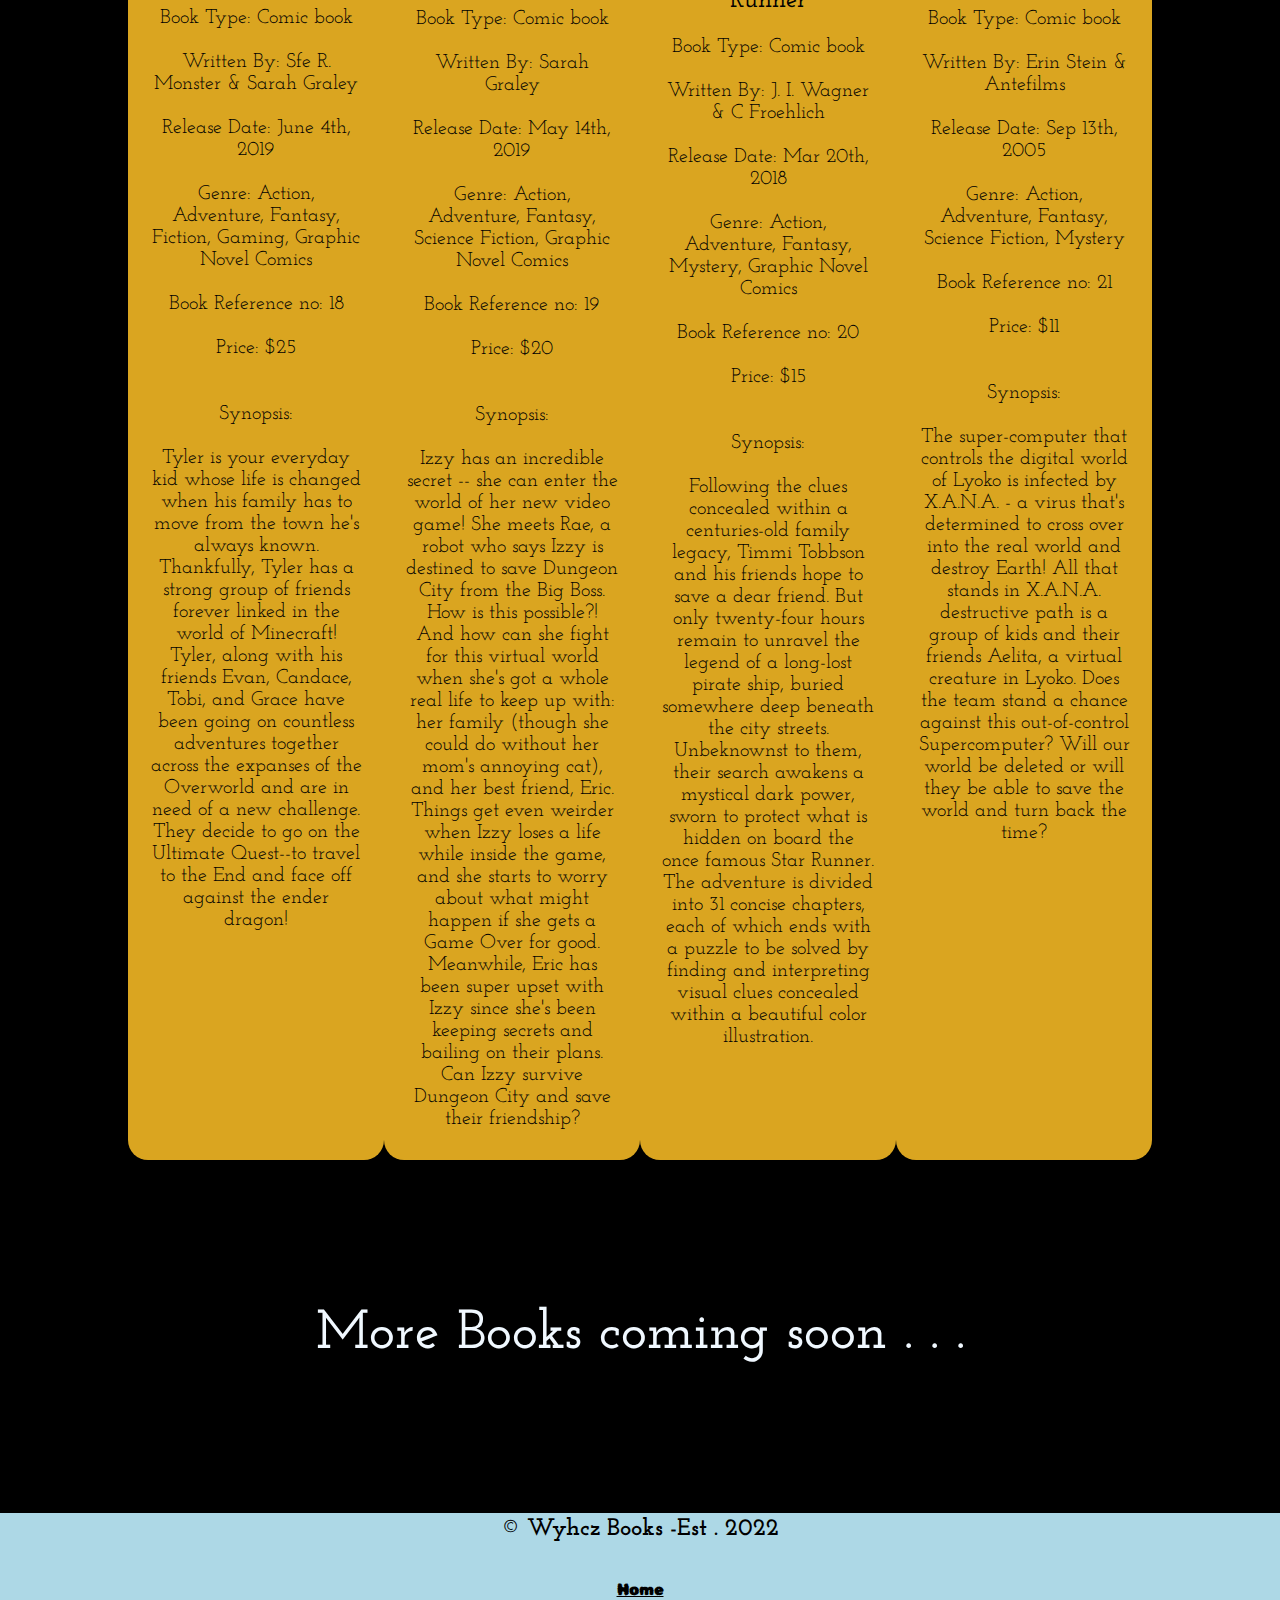
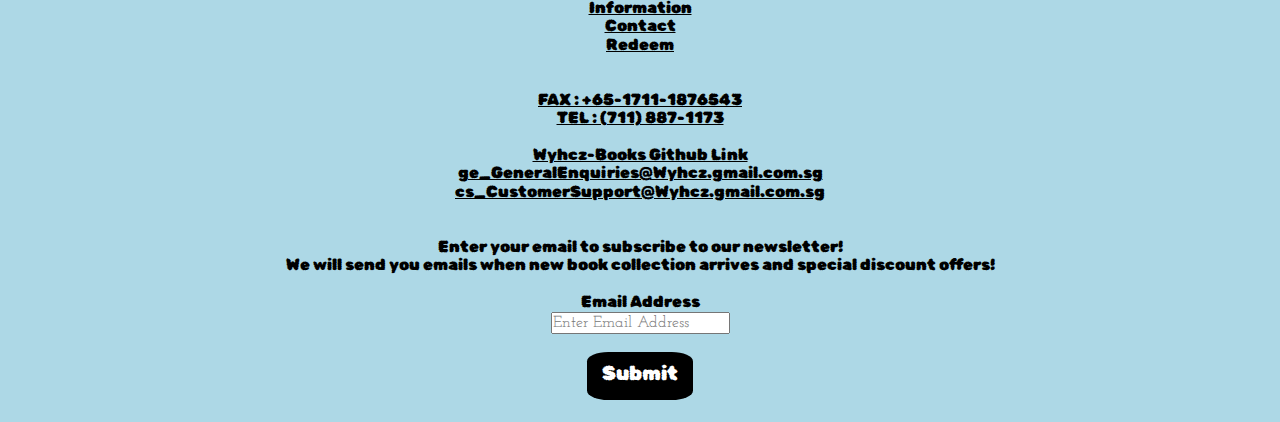
==== commit 3cb15987: "Updated for Validator Checks" ====
--- a/index.html
+++ b/index.html
@@ -1,4 +1,4 @@
-<!DOCTYPE html> <!--Removing this changes the scaling for month books--->
+<!DOCTYPE html>
 <html lang="en">
 <head>
     <meta charset="UTF-8">
@@ -456,13 +456,10 @@
 
 <br><br><br>
 
-<!----link to Javascipt------>
+<!---link to Javascipt-->
 <script src="website/myscript.js"></script>
 
-</body>
-</html>
-
-<!--Footer Section-->
+<!---Footer Section-->
 <footer>
     <h2>&copy; Wyhcz Books  -Est . 2022</h2><br><br>
     <a href="index.html">Home</a><br>
@@ -470,8 +467,8 @@
     <a href="website/contact.html">Contact</a><br>
     <a href="website/redeem.html">Redeem</a><br>
     <br><br>
-    FAX :  +65-1711-1876543<br>
-    TEL :  (711) 887-1173<br><br>
+    <a href="tel:65-1711-1876543">FAX :  +65-1711-1876543</a><br>
+    <a href="tel:887-1173">TEL :  (711) 887-1173</a><br><br>
     <a href="https://github.com/Lim-Jiaxian/ID_Assignment01">Wyhcz-Books Github Link</a><br>
     <a href="mailto:ge_GeneralEnquiries@Wyhcz.gmail.com.sg">ge_GeneralEnquiries@Wyhcz.gmail.com.sg</a><br>
     <a href="mailto:cs_CustomerSupport@Wyhcz.gmail.com.sg">cs_CustomerSupport@Wyhcz.gmail.com.sg</a><br>
@@ -487,4 +484,8 @@
             <div class="popuptext" id="myPopup">Email Subscribed!</div>
         </div>
     </form>
-</footer>+</footer>
+
+</body>
+</html>
+
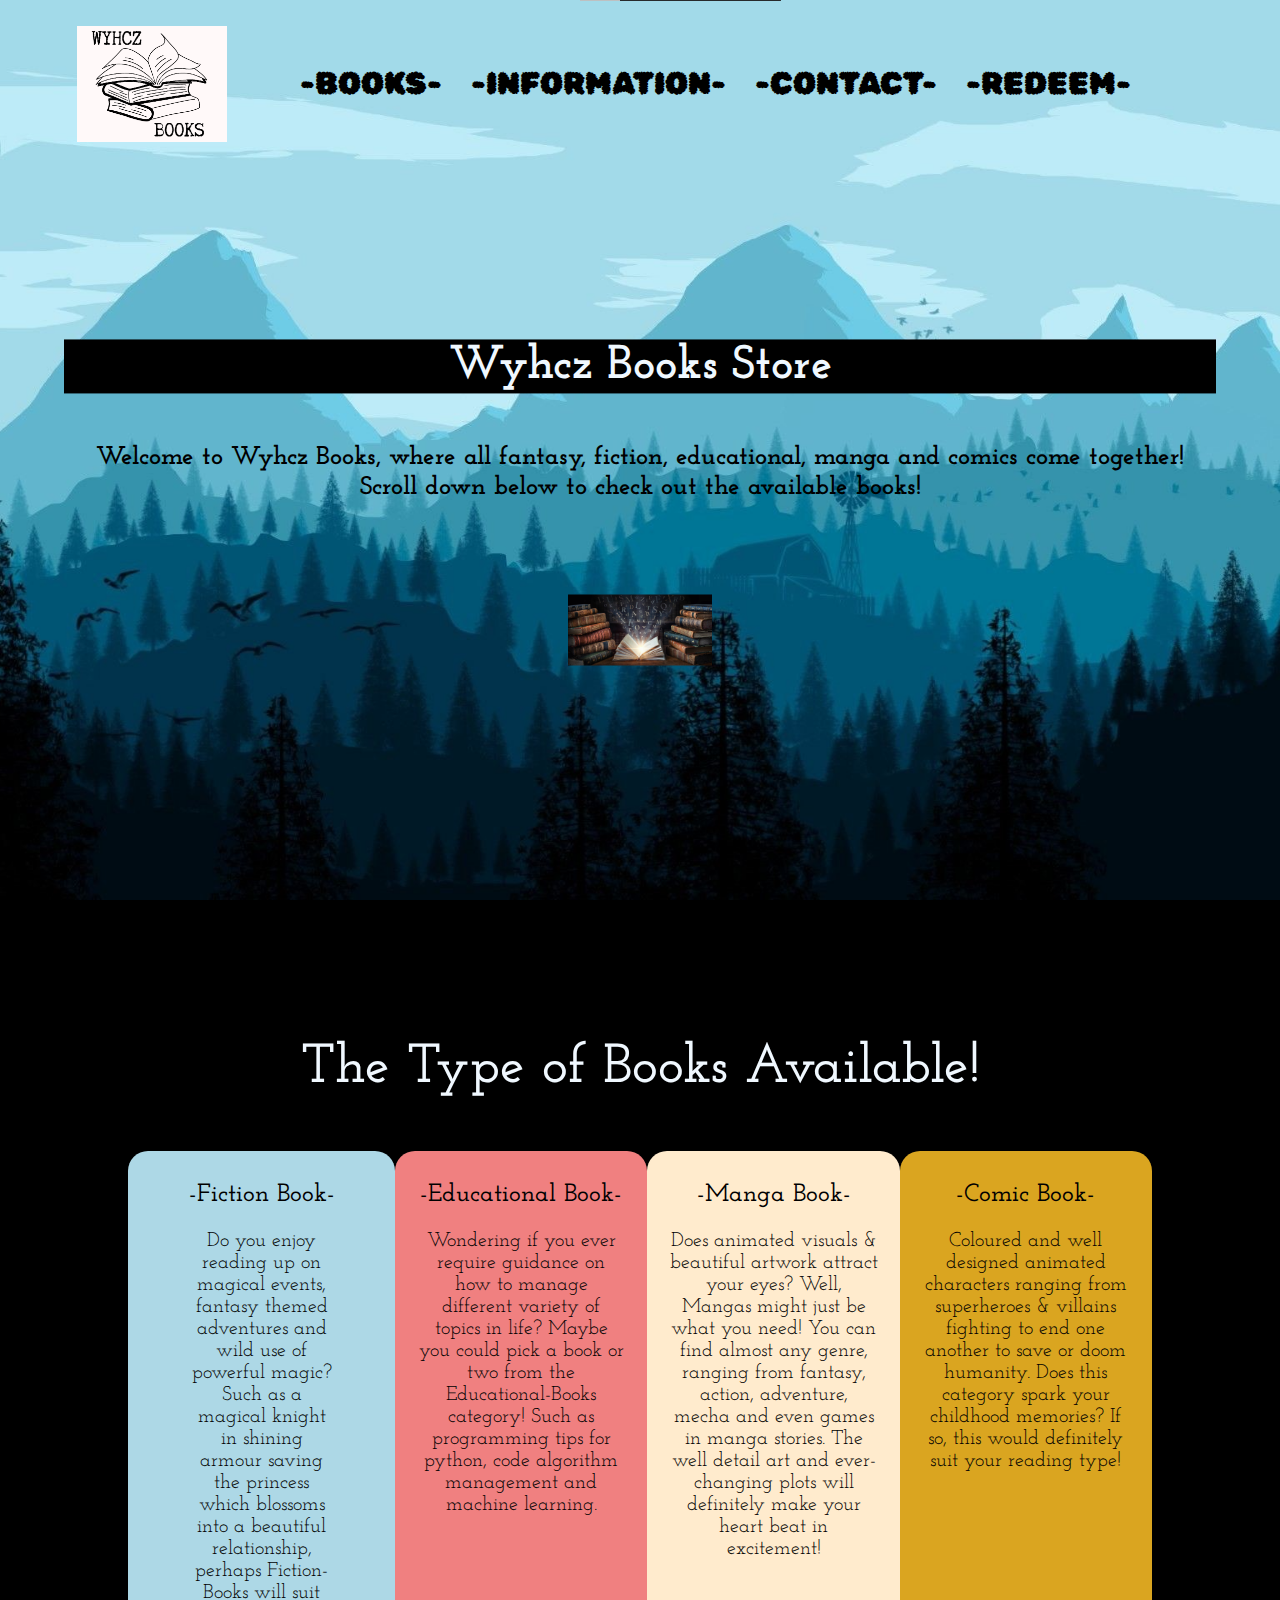
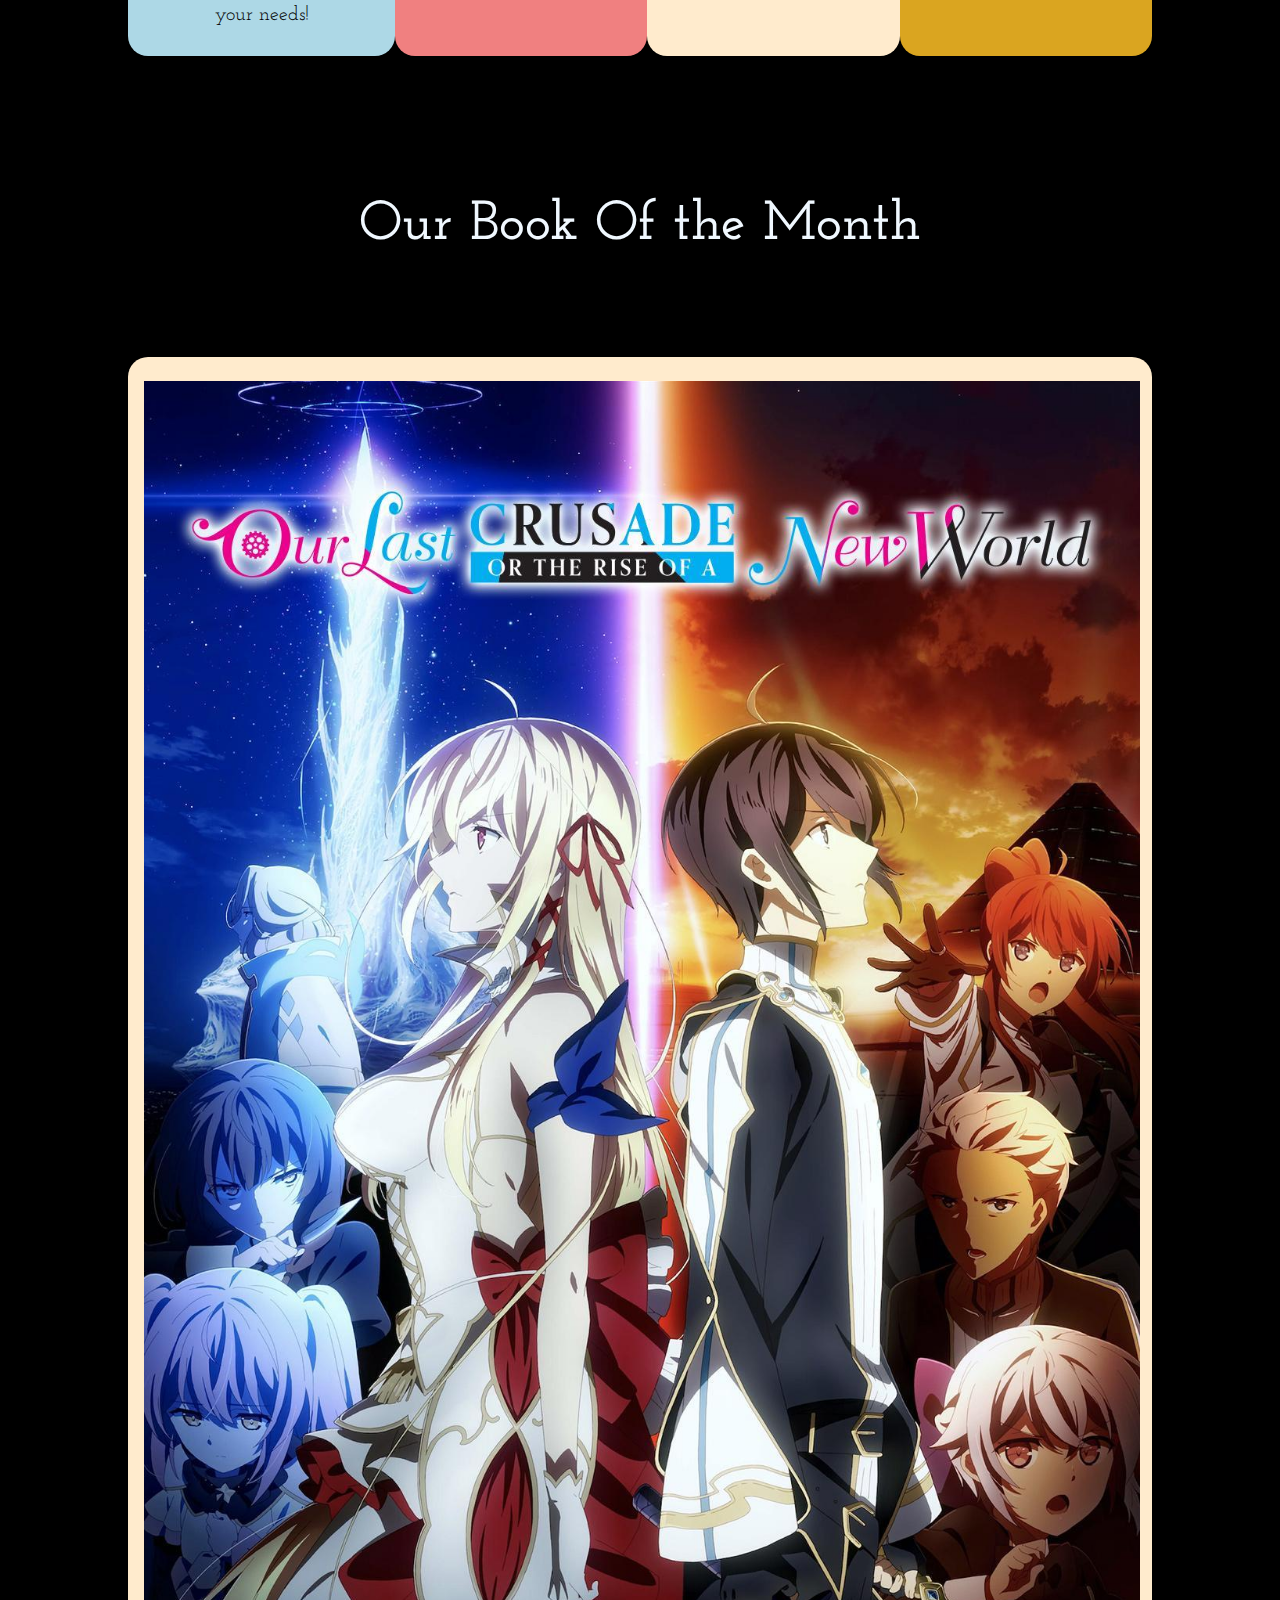
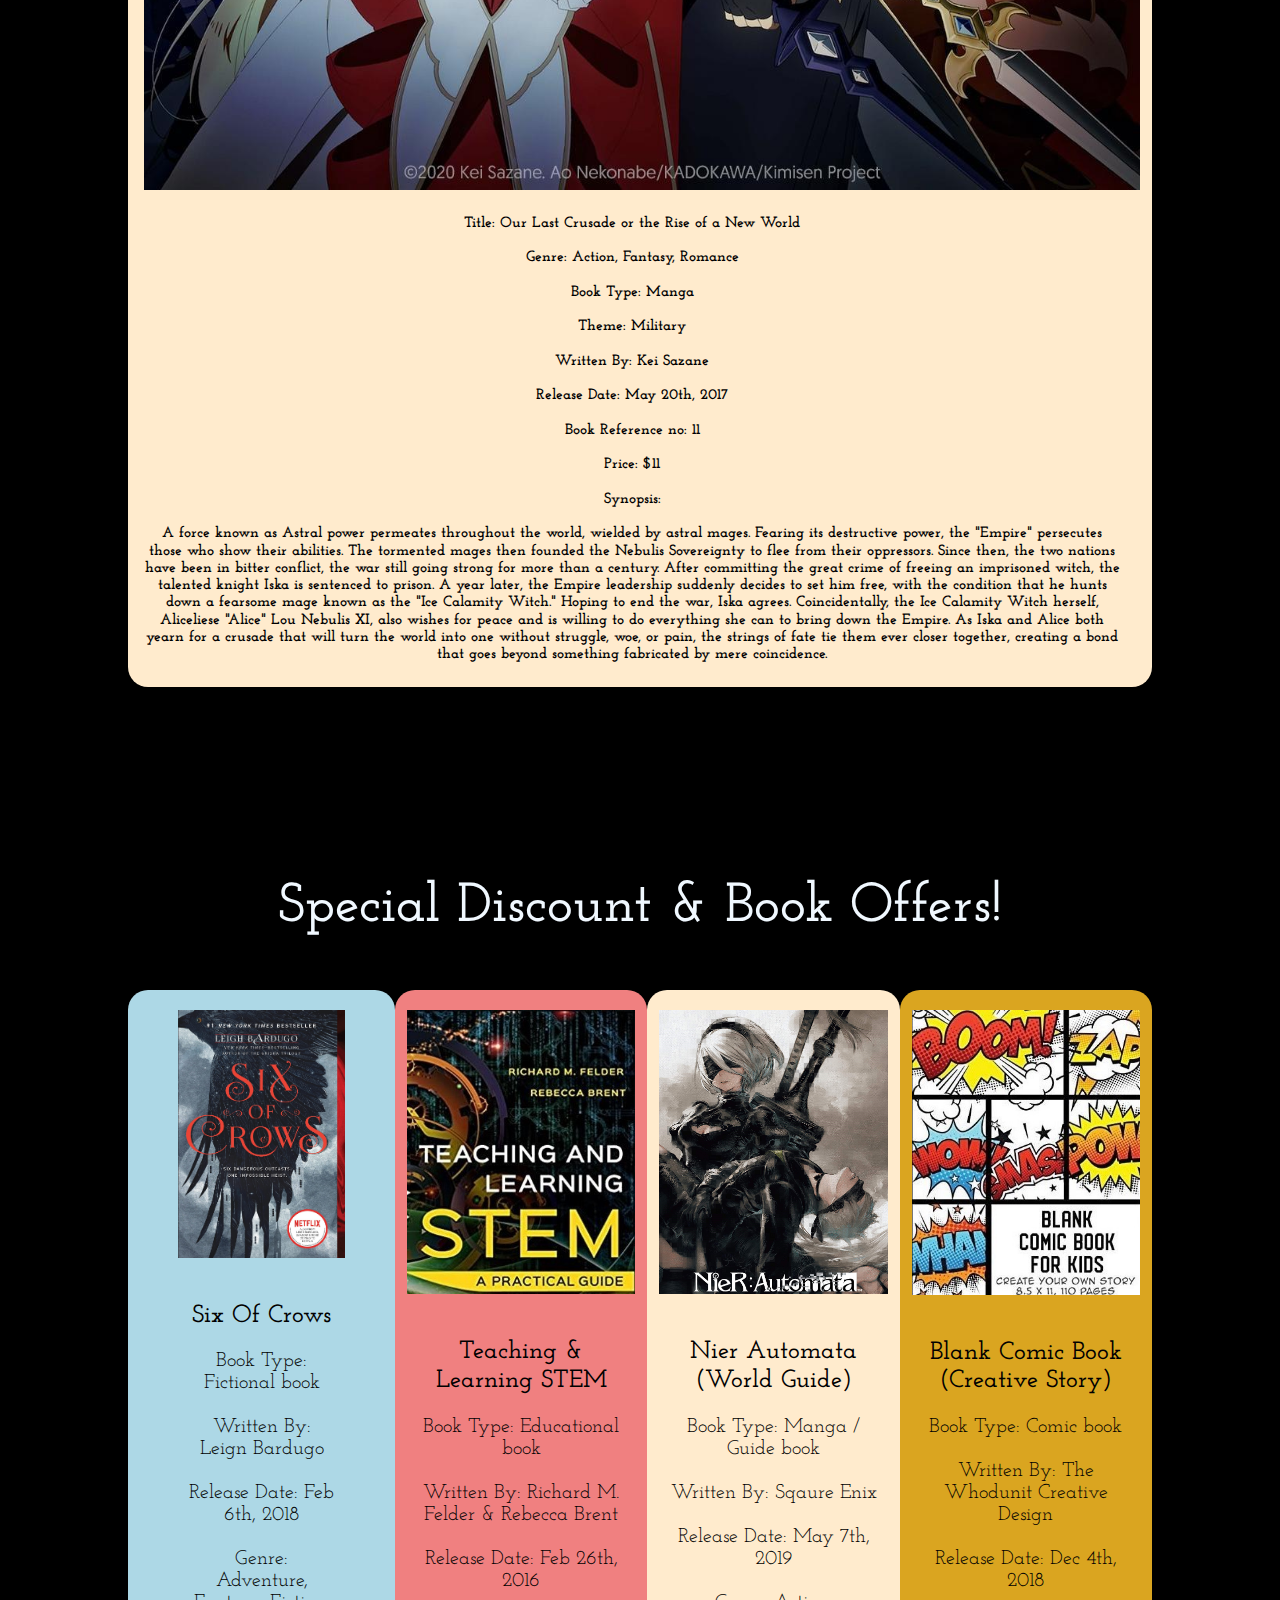
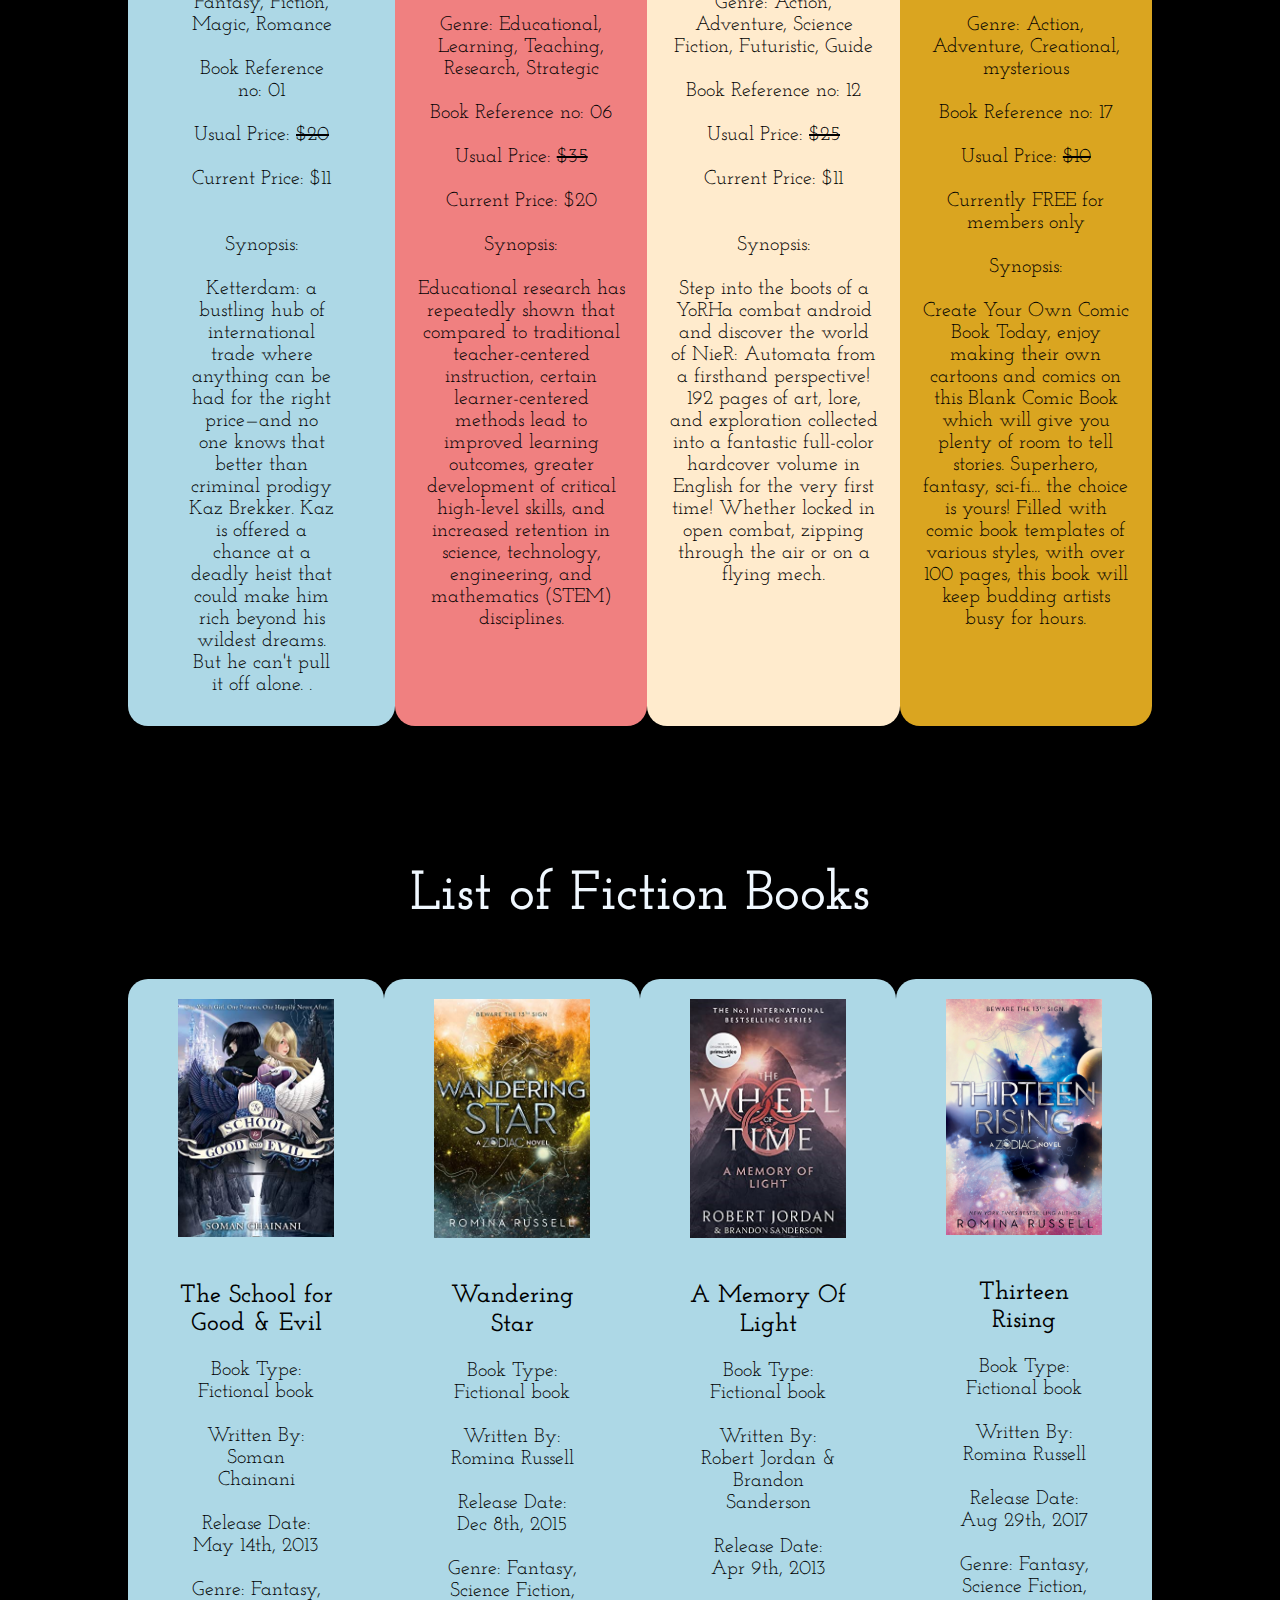
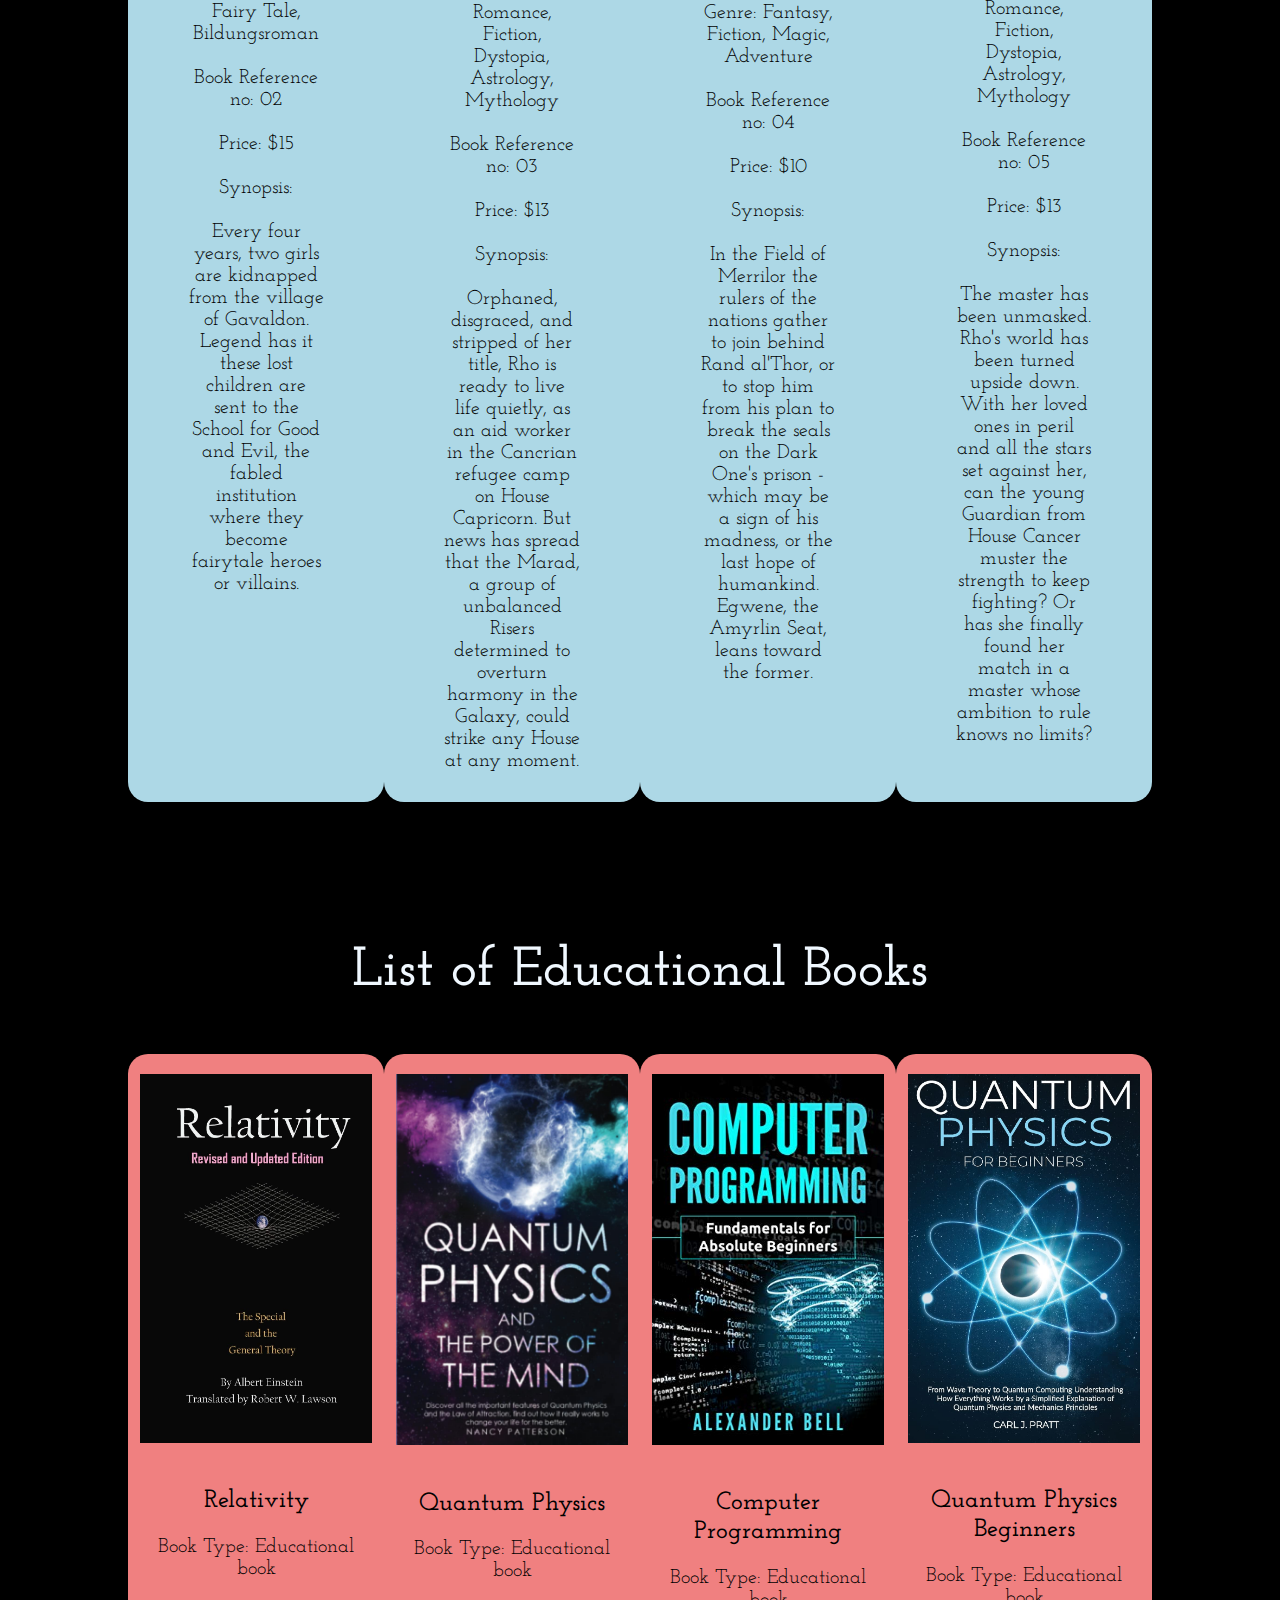
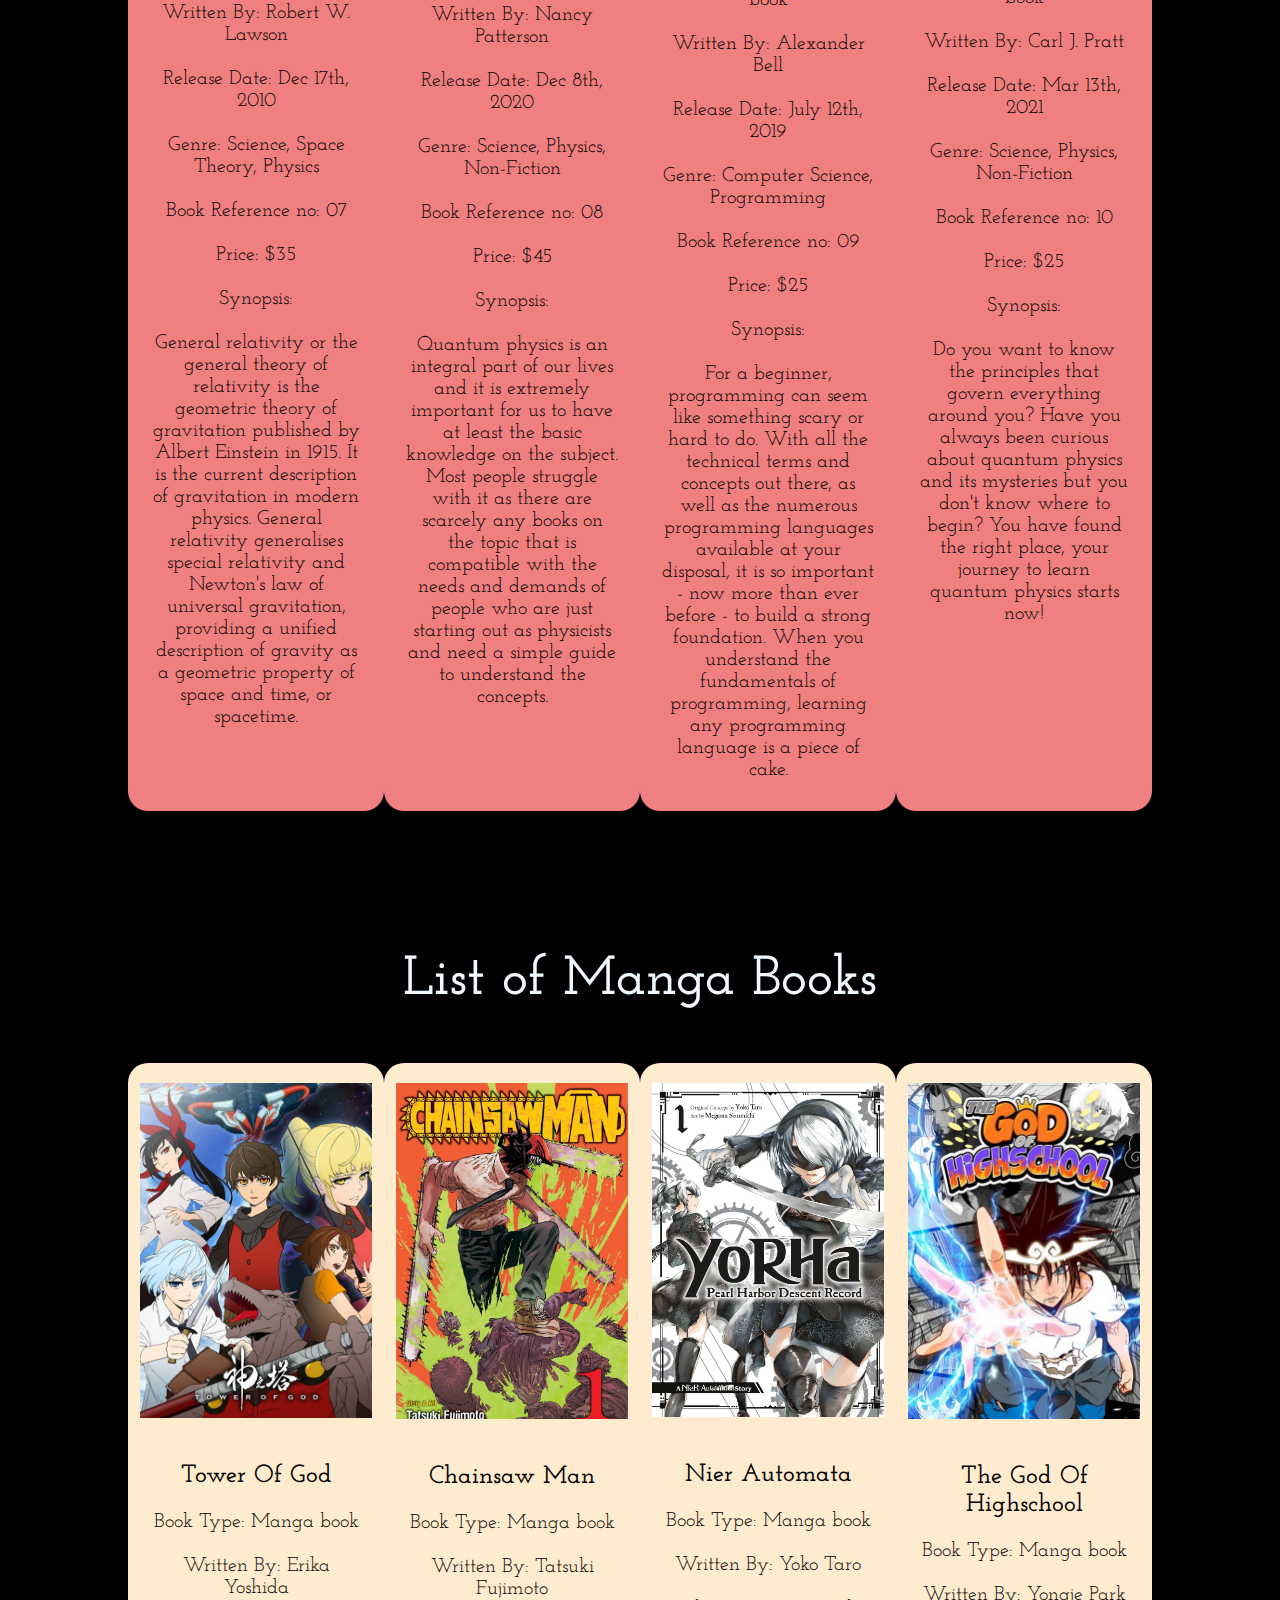
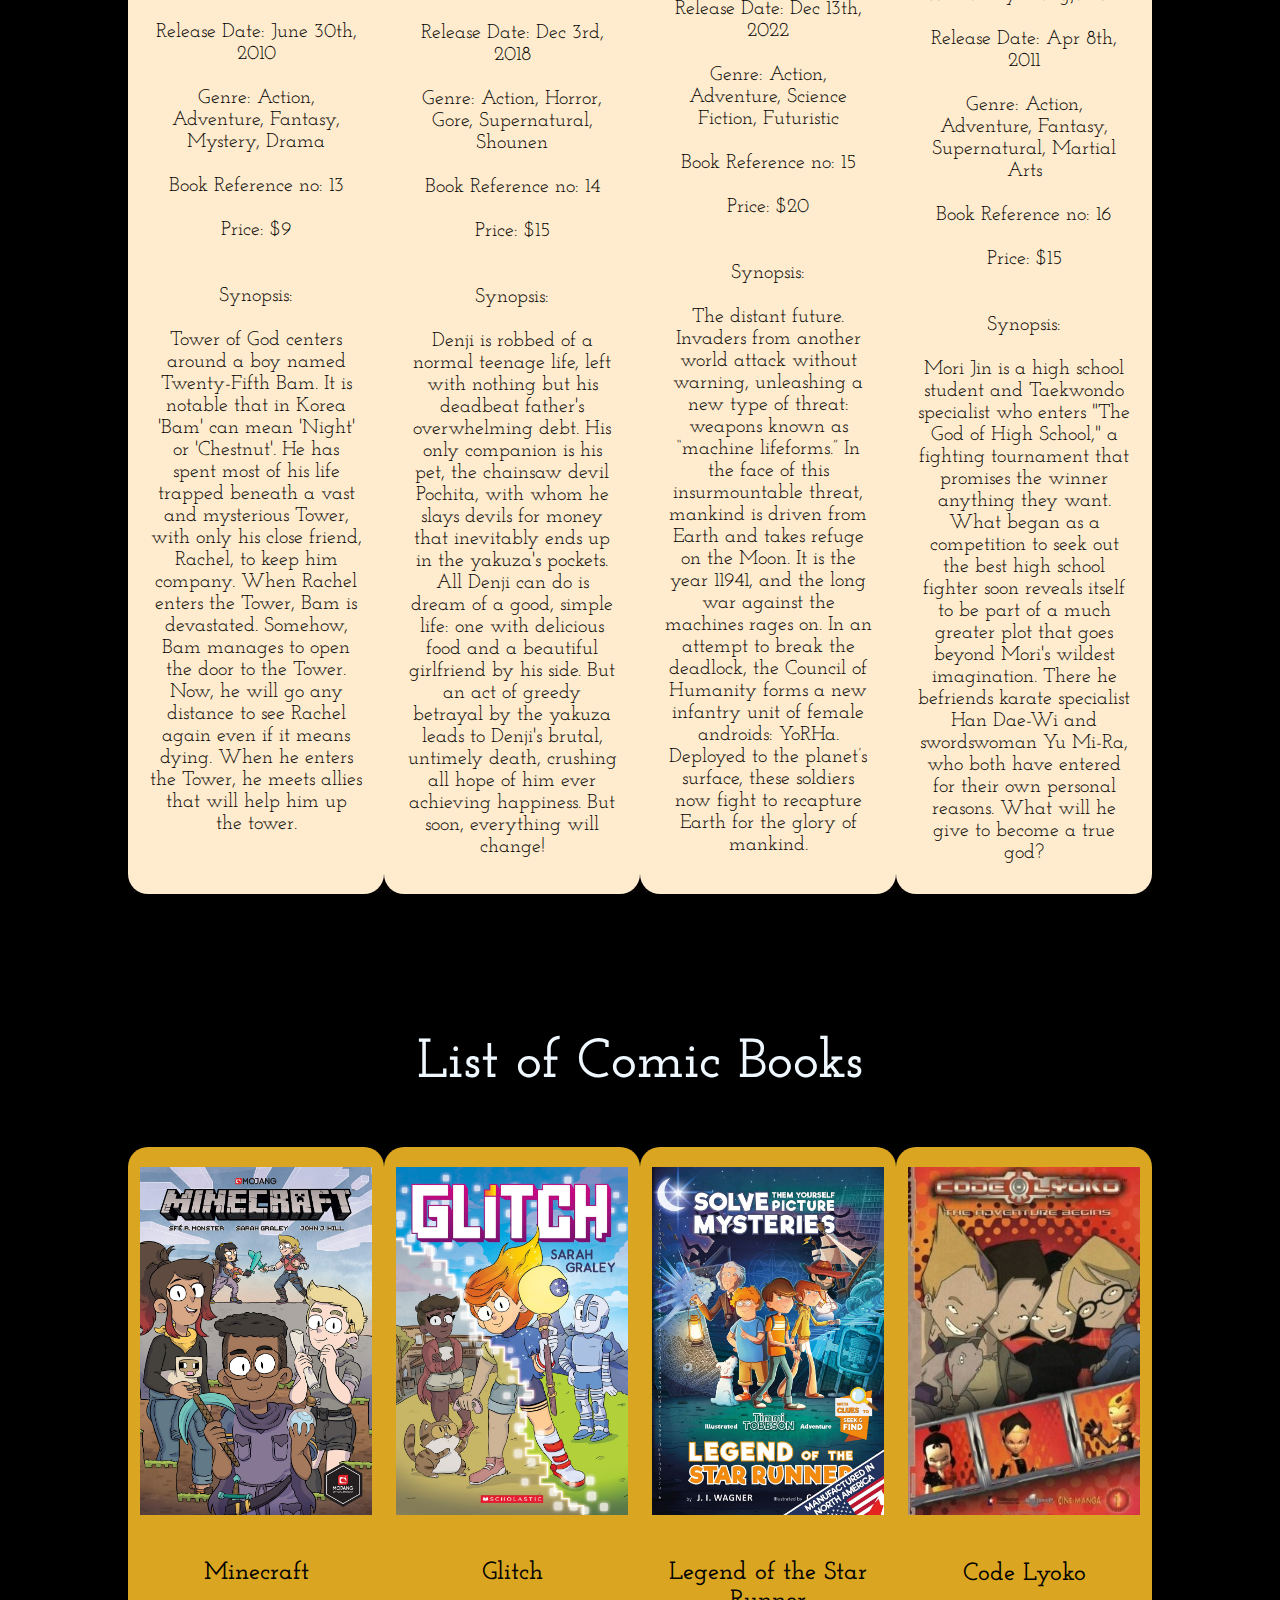
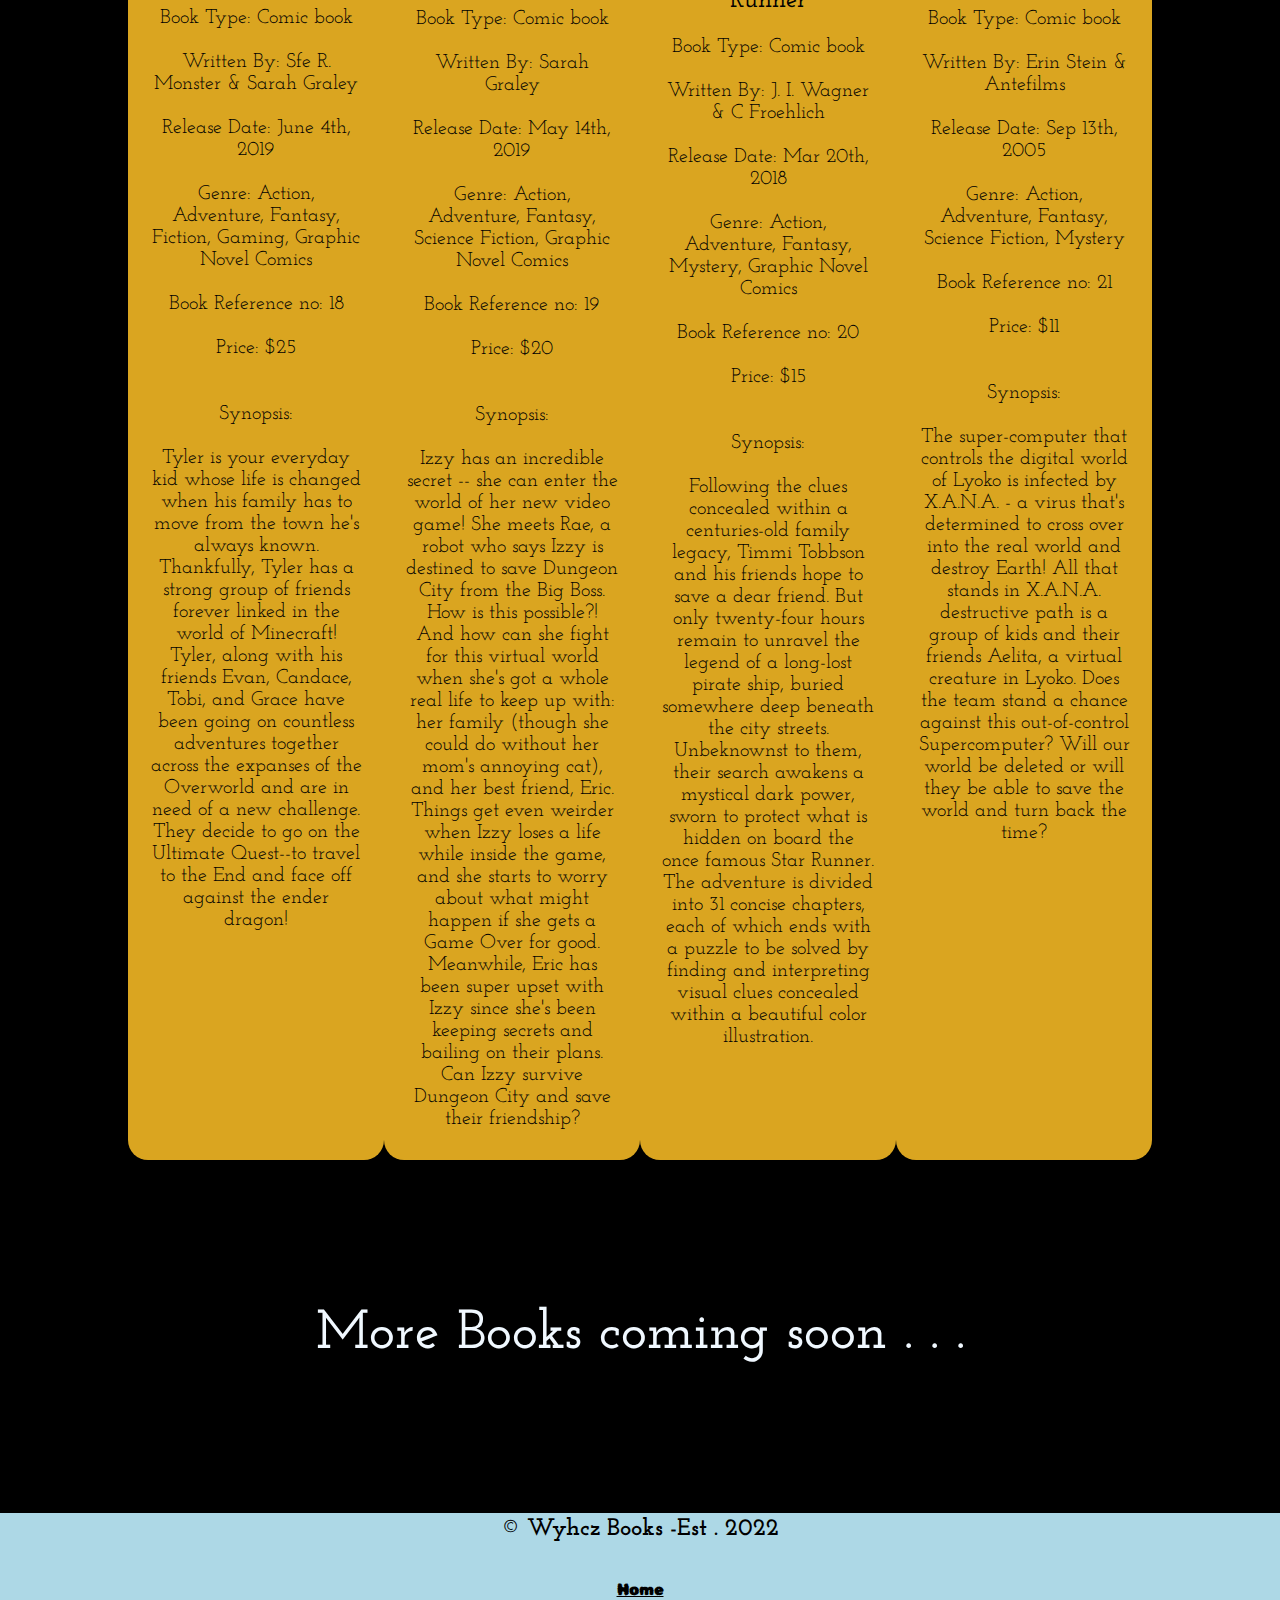
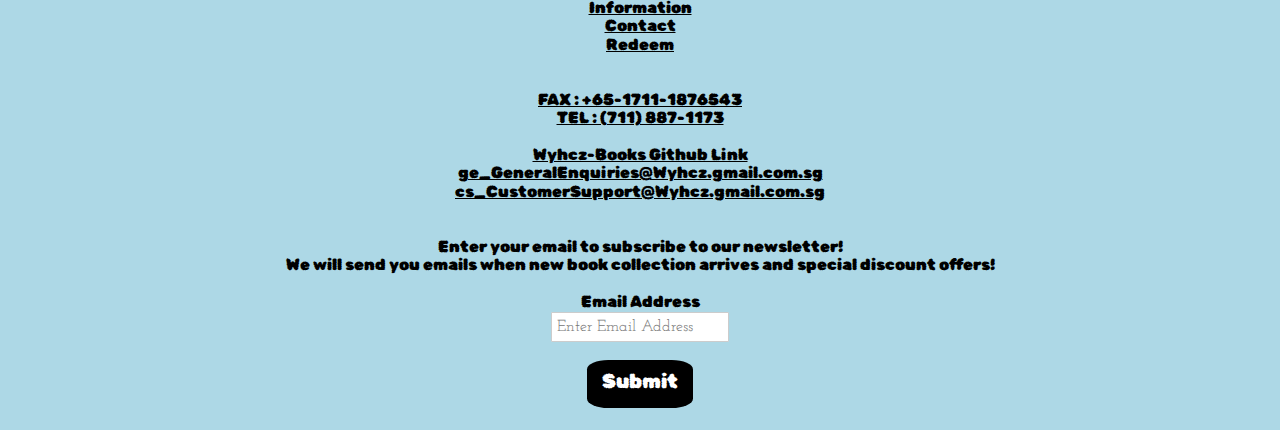
==== commit ad869796: "Button Update" ====
--- a/index.html
+++ b/index.html
@@ -479,7 +479,7 @@
     Email  Address
     <form>
         <input type="email" class="emailSub" placeholder="Enter Email Address" name="emailAdrs" required><br><br>
-        <div class="notifPopup" onclick="myFunction()">
+        <div class="notifPopup" onclick="myFunction1()">
             <button type="button" class="submitBtn"> Submit </button><br><br>
             <div class="popuptext" id="myPopup">Email Subscribed!</div>
         </div>
--- a/website/styles.css
+++ b/website/styles.css
@@ -222,7 +222,6 @@
     font-size: 70px;
     color: aliceblue;
     background-color: black;
-    
 }
 .text-box-redeem p{
     font-family: 'Licorice', cursive;
@@ -234,13 +233,20 @@
 }
 .formContainer{
     background-color: lightblue;
+    height: 70%;
     width: 90%;
     color: black;
     position: absolute;
-    top: 65%;
+    top: 55%;
     left: 50%;
     transform: translate(-50%,-50%);
     text-align: center;
+}
+.formContainer h1{
+    top: 0%;
+    font-size: 70px;
+    color: aliceblue;
+    background-color: black;
 }
 .formContainer p{
     font-size: 20px;
@@ -421,6 +427,9 @@
     font-family: 'Rubik Bubbles', cursive;
     color: black;
     font-size: 20px;
+}
+.formContainer{
+    overflow: scroll;
 }
 .formContainer label{
     font-family: 'Josefin Slab', serif;
@@ -522,7 +531,38 @@
     -webkit-animation: fadeIn 1s;
     animation: fadeIn 1s;
 }
-/*Fade Animation*/
+input[type=text], input[type=number],input[type=email], select, textarea {
+    width: 13%;
+    padding: 5px;
+    border: 1px solid #ccc;
+    border-radius: 1px;
+    resize: vertical;
+}
+
+/*Custom Scrollbar*/
+/* width */
+::-webkit-scrollbar {
+    width: 11px;
+  }
+  
+  /* Track */
+  ::-webkit-scrollbar-track {
+    box-shadow: inset 0 0 5px grey; 
+    border-radius: 15px;
+  }
+   
+  /* Handle */
+  ::-webkit-scrollbar-thumb {
+    background: cornflowerblue; 
+    border-radius: 10px;
+  }
+  
+  /* Handle on hover */
+  ::-webkit-scrollbar-thumb:hover {
+    background: aliceblue; 
+  }
+
+/*Fade Animation Type Writer*/
 @-webkit-keyframes fadeIn {
     from {opacity: 0;} 
     to {opacity: 1;}
@@ -804,6 +844,30 @@
         height: 200px;
         width: 250px;
     }
+    .formContainer{
+        background-color: lightblue;
+        height: 60%;
+        width: 90%;
+        color: black;
+        position: absolute;
+        top: 50%;
+        left: 50%;
+        transform: translate(-50%,-50%);
+        text-align: center;
+    }
+    .formContainer h1{
+        font-size: 15px;
+        color: aliceblue;
+        background-color: black;
+    }
+    .formContainer p{
+        font-size: 10px;
+        font-weight: bold;
+    }
+    .formContainer label{
+        font-size: 10px;
+        font-weight: bold;
+    }
 }
 /*IPSE*/
 @media(max-width: 375px) and (max-height: 667px){
@@ -812,6 +876,44 @@
         height: 200px;
         width: 250px;
     }
+    .formContainer{
+        background-color: lightblue;
+        height: 60%;
+        width: 90%;
+        color: black;
+        position: absolute;
+        top: 50%;
+        left: 50%;
+        transform: translate(-50%,-50%);
+        text-align: center;
+    }
+    .formContainer h1{
+        font-size: 15px;
+        color: aliceblue;
+        background-color: black;
+    }
+    .formContainer p{
+        font-size: 10px;
+        font-weight: bold;
+    }
+    .formContainer label{
+        font-size: 10px;
+        font-weight: bold;
+    }
+    input[type=text], input[type=number],input[type=email]{
+        width: 25%;
+        padding: 5px 10px;
+        border: 1px solid #ccc;
+        border-radius: 1px;
+        resize: vertical;
+    }
+    input[type=text], input[type=number],input[type=email], select, textarea {
+        width: 50%;
+        padding: 5px;
+        border: 1px solid #ccc;
+        border-radius: 1px;
+        resize: vertical;
+    }
 }
 /*S8+*/
 @media(max-width: 360px) and (max-height: 740px){
@@ -828,6 +930,44 @@
         height: 200px;
         width: 250px;
     }
+    .formContainer{
+        background-color: lightblue;
+        height: 60%;
+        width: 90%;
+        color: black;
+        position: absolute;
+        top: 50%;
+        left: 50%;
+        transform: translate(-50%,-50%);
+        text-align: center;
+    }
+    .formContainer h1{
+        font-size: 15px;
+        color: aliceblue;
+        background-color: black;
+    }
+    .formContainer p{
+        font-size: 10px;
+        font-weight: bold;
+    }
+    .formContainer label{
+        font-size: 10px;
+        font-weight: bold;
+    }
+    input[type=text], input[type=number],input[type=email]{
+        width: 50%;
+        padding: 5px 10px;
+        border: 1px solid #ccc;
+        border-radius: 1px;
+        resize: vertical;
+    }
+    input[type=text], input[type=number],input[type=email], select, textarea {
+        width: 50%;
+        padding: 5px;
+        border: 1px solid #ccc;
+        border-radius: 1px;
+        resize: vertical;
+    }
 }
 /*IPXR*/
 @media(max-width: 412px) and (max-height: 896px){
@@ -836,6 +976,44 @@
         height: 200px;
         width: 250px;
     }
+    .formContainer{
+        background-color: lightblue;
+        height: 60%;
+        width: 90%;
+        color: black;
+        position: absolute;
+        top: 50%;
+        left: 50%;
+        transform: translate(-50%,-50%);
+        text-align: center;
+    }
+    .formContainer h1{
+        font-size: 15px;
+        color: aliceblue;
+        background-color: black;
+    }
+    .formContainer p{
+        font-size: 10px;
+        font-weight: bold;
+    }
+    .formContainer label{
+        font-size: 10px;
+        font-weight: bold;
+    }
+    input[type=text], input[type=number],input[type=email]{
+        width: 50%;
+        padding: 5px 10px;
+        border: 1px solid #ccc;
+        border-radius: 1px;
+        resize: vertical;
+    }
+    input[type=text], input[type=number],input[type=email], select, textarea {
+        width: 50%;
+        padding: 5px;
+        border: 1px solid #ccc;
+        border-radius: 1px;
+        resize: vertical;
+    }
 }
 /*IP678*/
 @media(max-width: 412px) and (max-height: 736px){
@@ -844,6 +1022,44 @@
         height: 200px;
         width: 250px;
     }
+    .formContainer{
+        background-color: lightblue;
+        height: 60%;
+        width: 90%;
+        color: black;
+        position: absolute;
+        top: 50%;
+        left: 50%;
+        transform: translate(-50%,-50%);
+        text-align: center;
+    }
+    .formContainer h1{
+        font-size: 15px;
+        color: aliceblue;
+        background-color: black;
+    }
+    .formContainer p{
+        font-size: 10px;
+        font-weight: bold;
+    }
+    .formContainer label{
+        font-size: 10px;
+        font-weight: bold;
+    }
+    input[type=text], input[type=number],input[type=email]{
+        width: 50%;
+        padding: 5px 10px;
+        border: 1px solid #ccc;
+        border-radius: 1px;
+        resize: vertical;
+    }
+    input[type=text], input[type=number],input[type=email], select, textarea {
+        width: 50%;
+        padding: 5px;
+        border: 1px solid #ccc;
+        border-radius: 1px;
+        resize: vertical;
+    }
 }
 @media(max-height: 620px){
     .resbanner{
@@ -861,5 +1077,59 @@
         text-align: center;
     }
 }
+@media(max-height: 780px){
+    .formContainer{
+        top: 55%;
+    }
+    .formContainer{
+        background-color: lightblue;
+        height: 60%;
+        width: 70%;
+        color: black;
+        position: absolute;
+        top: 50%;
+        left: 50%;
+        transform: translate(-50%,-50%);
+        text-align: center;
+    }
+    .formContainer h1{
+        font-size: 30px;
+        color: aliceblue;
+        background-color: black;
+    }
+    .formContainer p{
+        font-size: 20px;
+        font-weight: bold;
+    }
+    .formContainer label{
+        font-size: 20px;
+        font-weight: bold;
+    }
+    input .ERN .emailSub2{
+        width: 25%;
+        padding: 5px 10px;
+        border: 1px solid #ccc;
+        border-radius: 1px;
+        resize: vertical;
+    }
+    select .bookType{
+        width: 25%;
+        padding: 5px;
+        border: 1px solid #ccc;
+        border-radius: 1px;
+        resize: vertical;
+    }
+}
 
+/*Below media scaling is for laptops with windows scaling 125% & 150% to view the website normally. However, this is severly affect mobile view.*/
 
+@media (-webkit-device-pixel-ratio: 1.25) {
+    * {
+      zoom: 1.0;
+    }
+}
+@media (-webkit-device-pixel-ratio: 1.50) {
+    * {
+      zoom: 0.95;
+    }
+}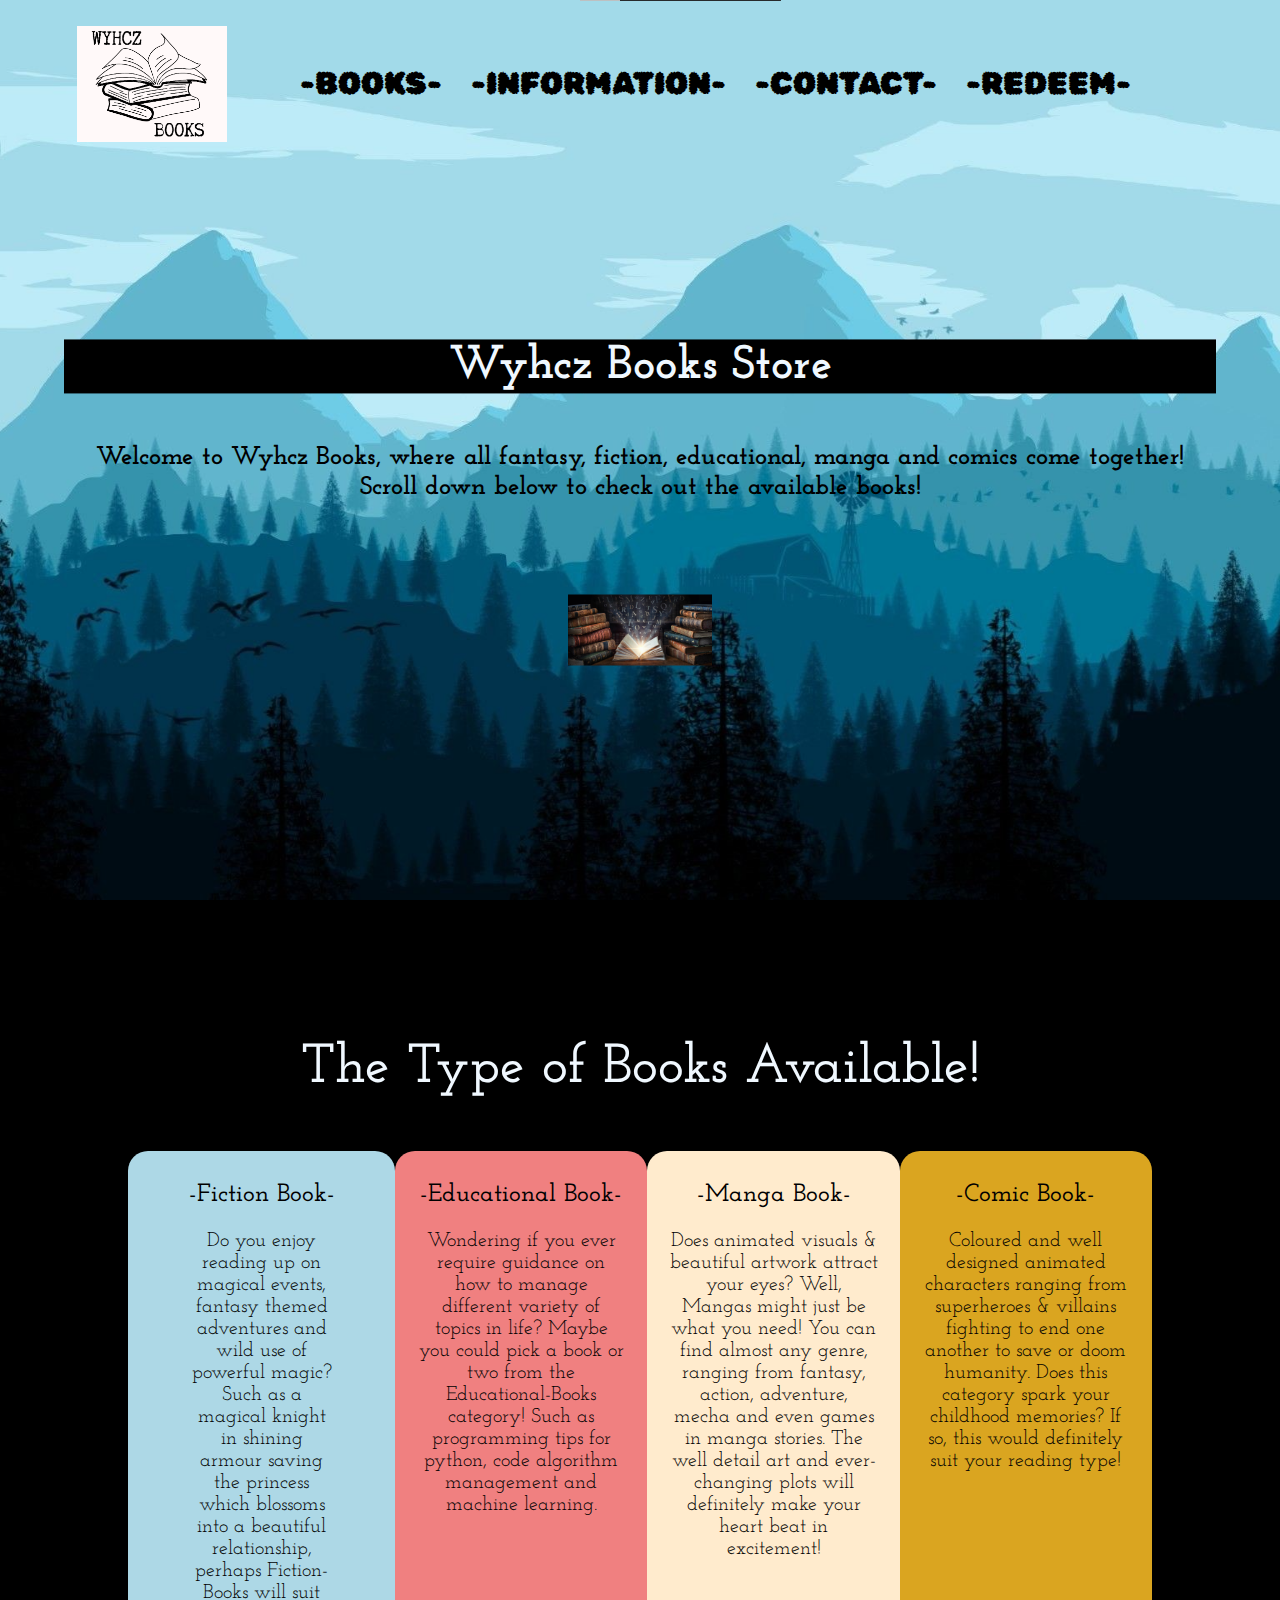
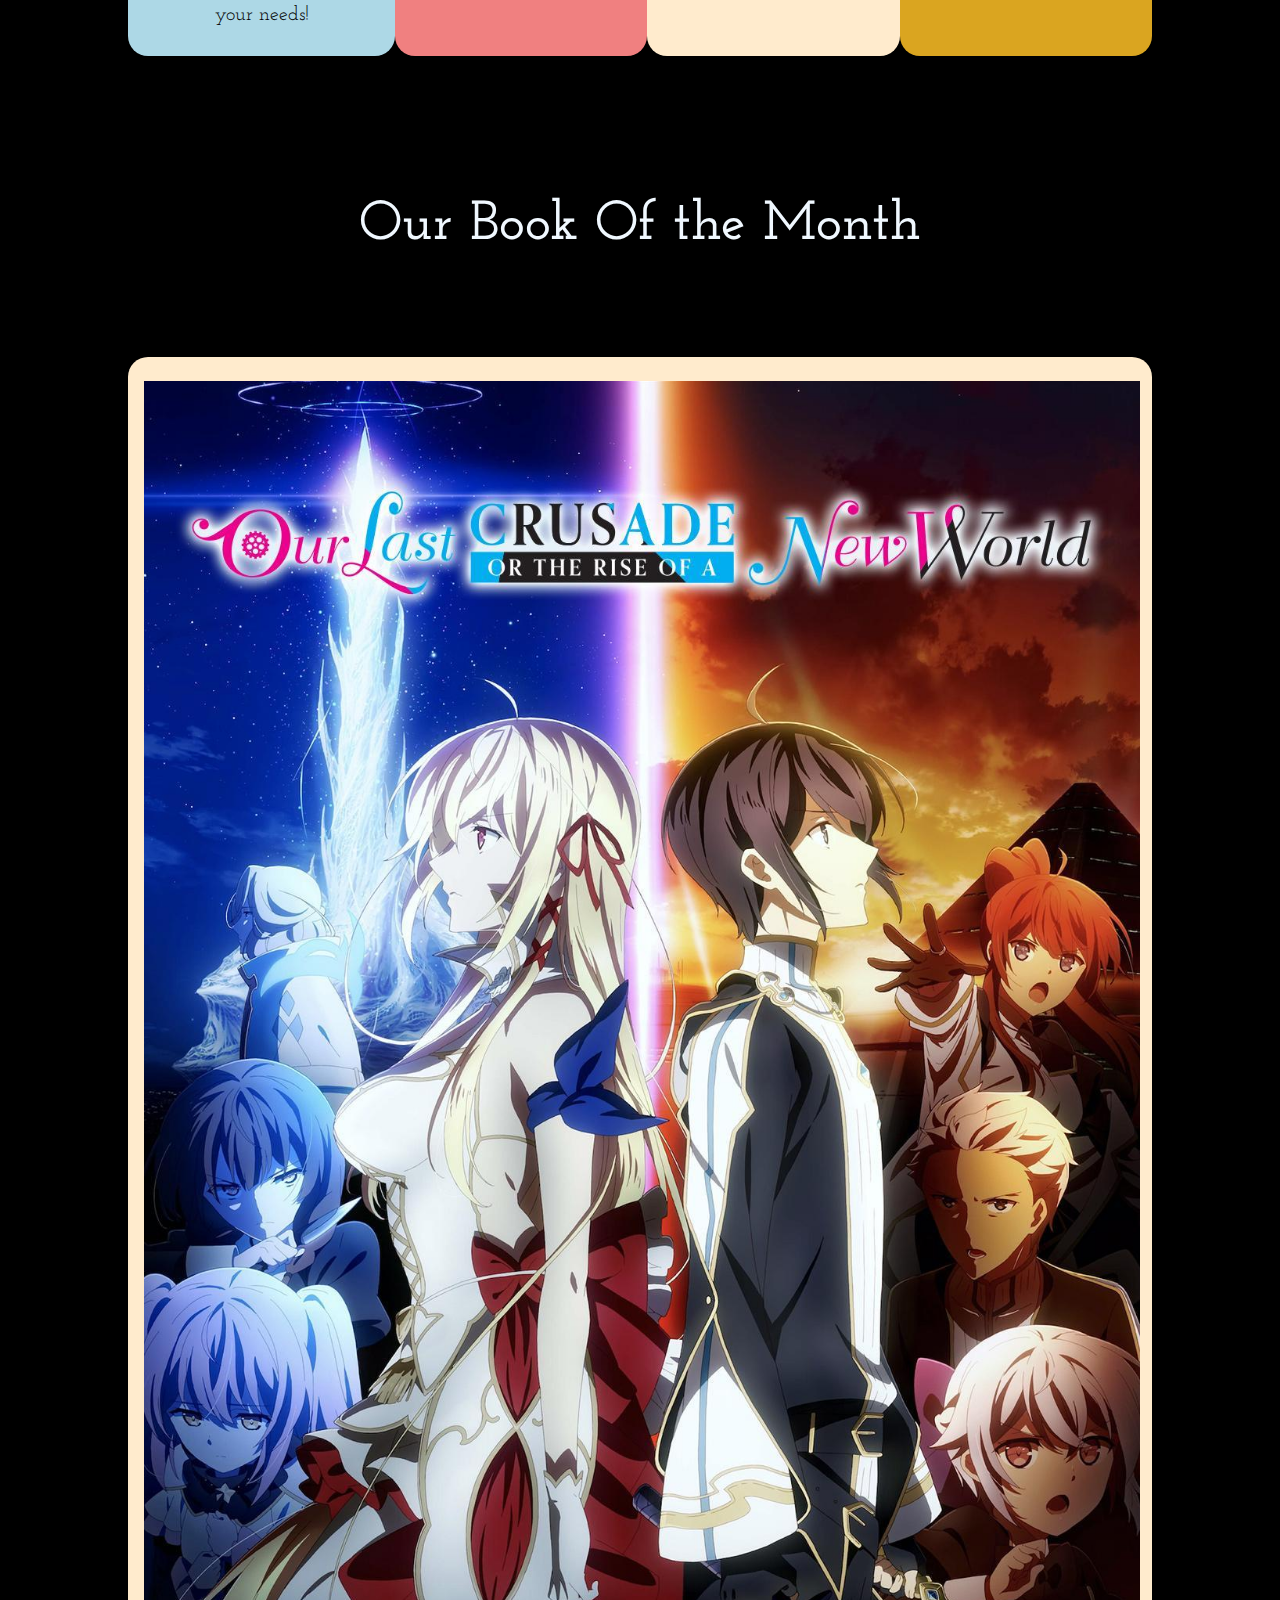
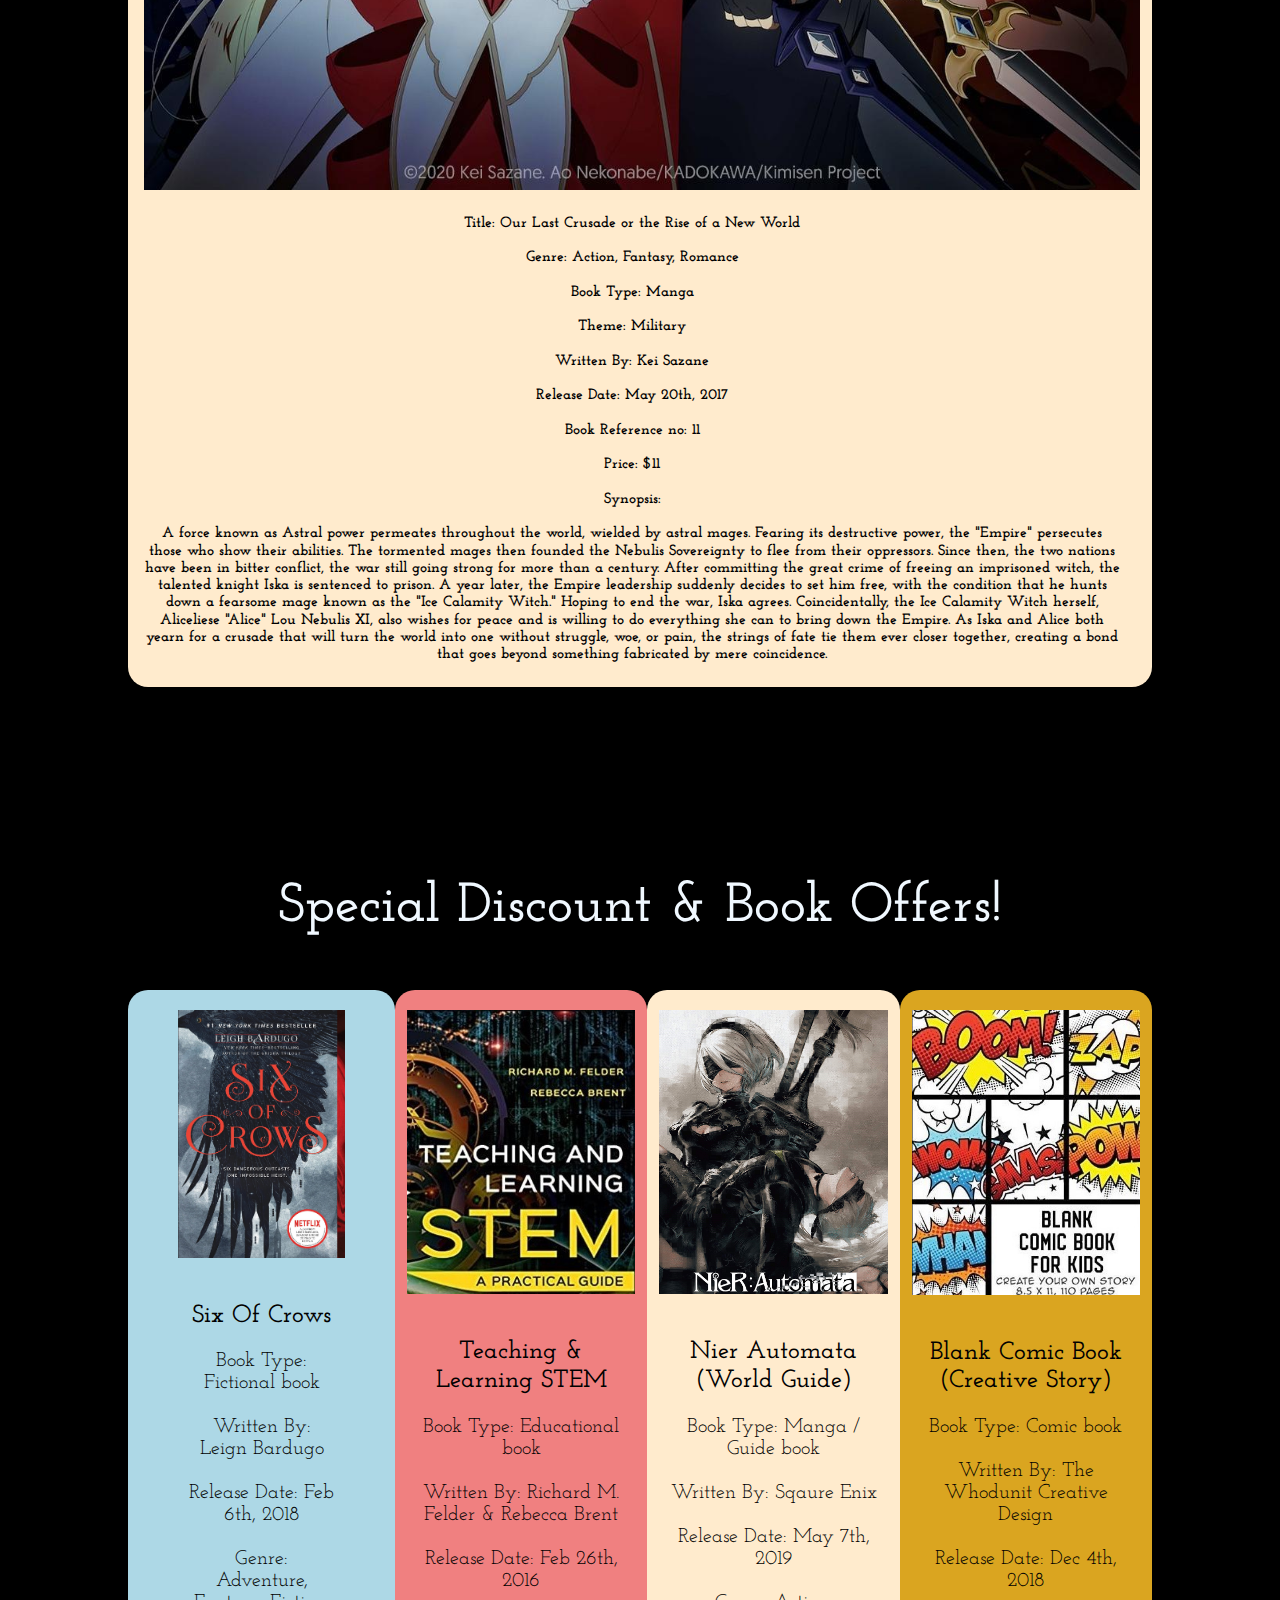
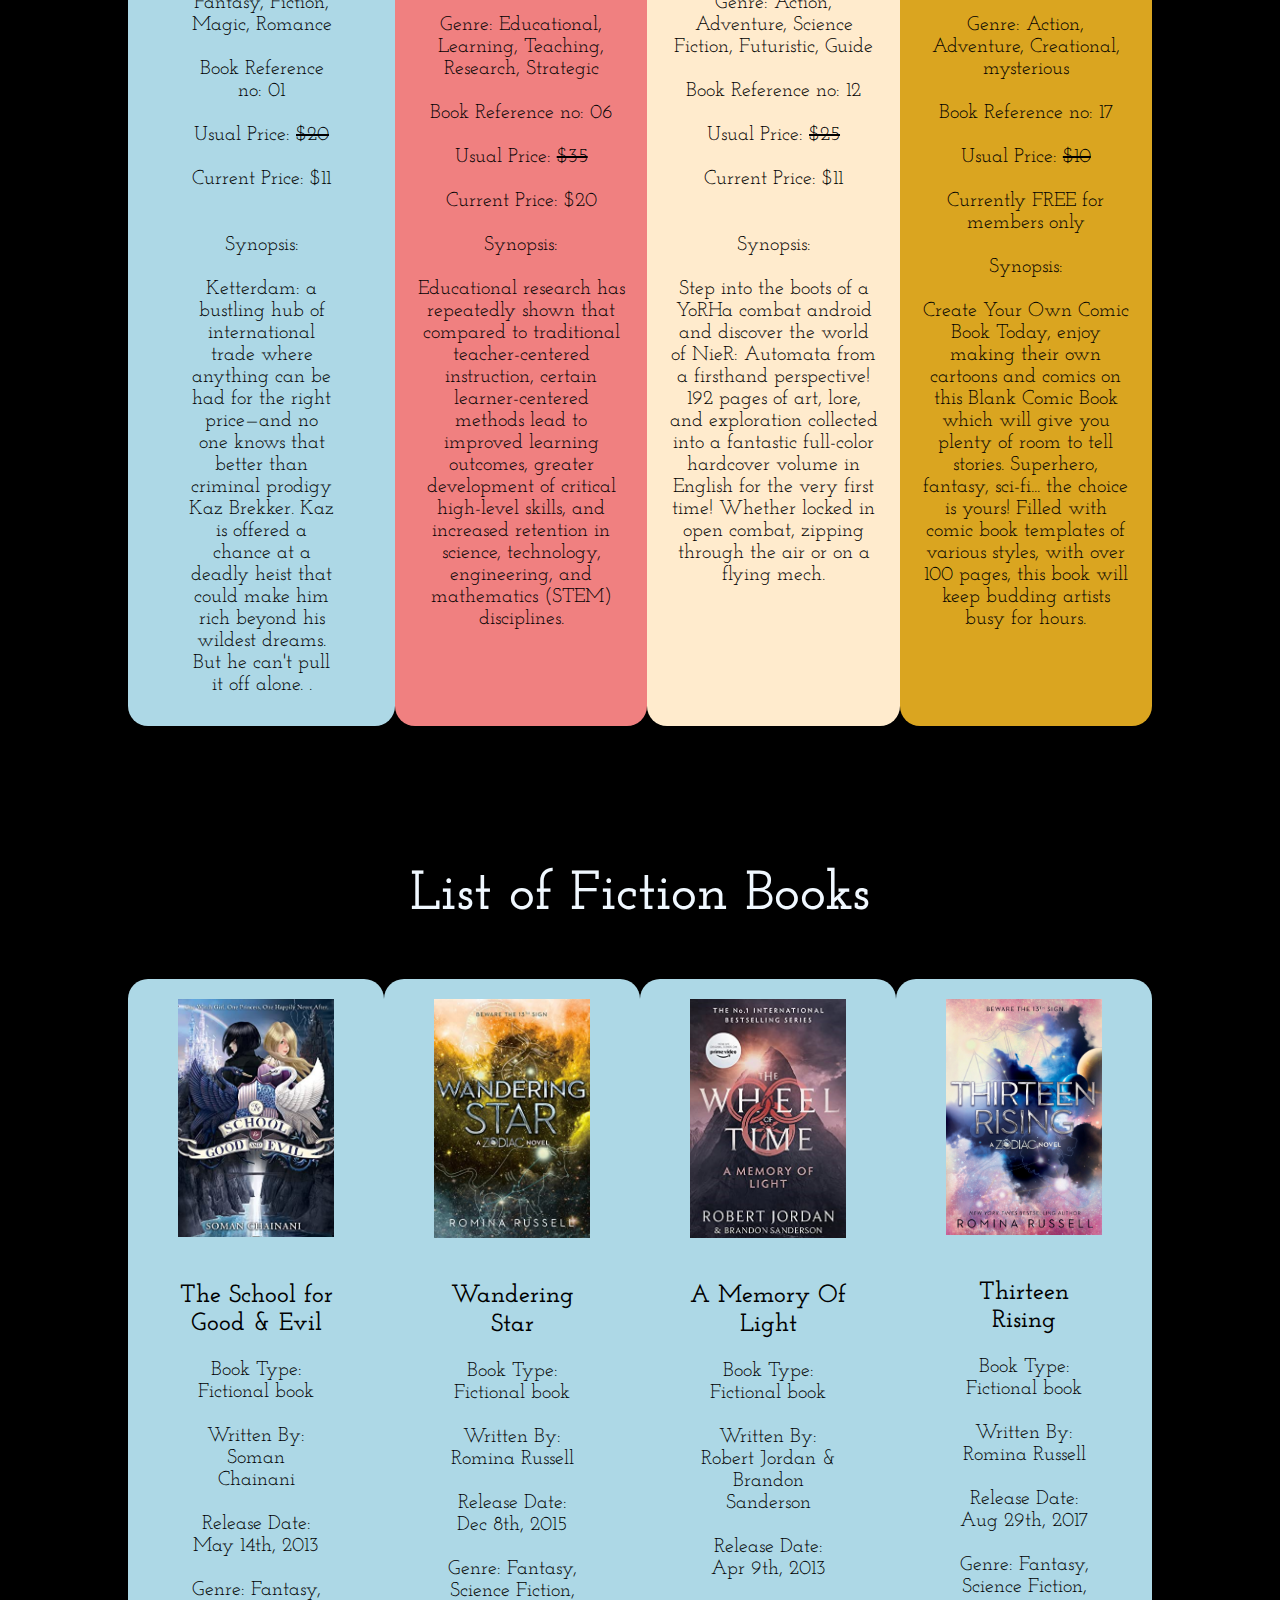
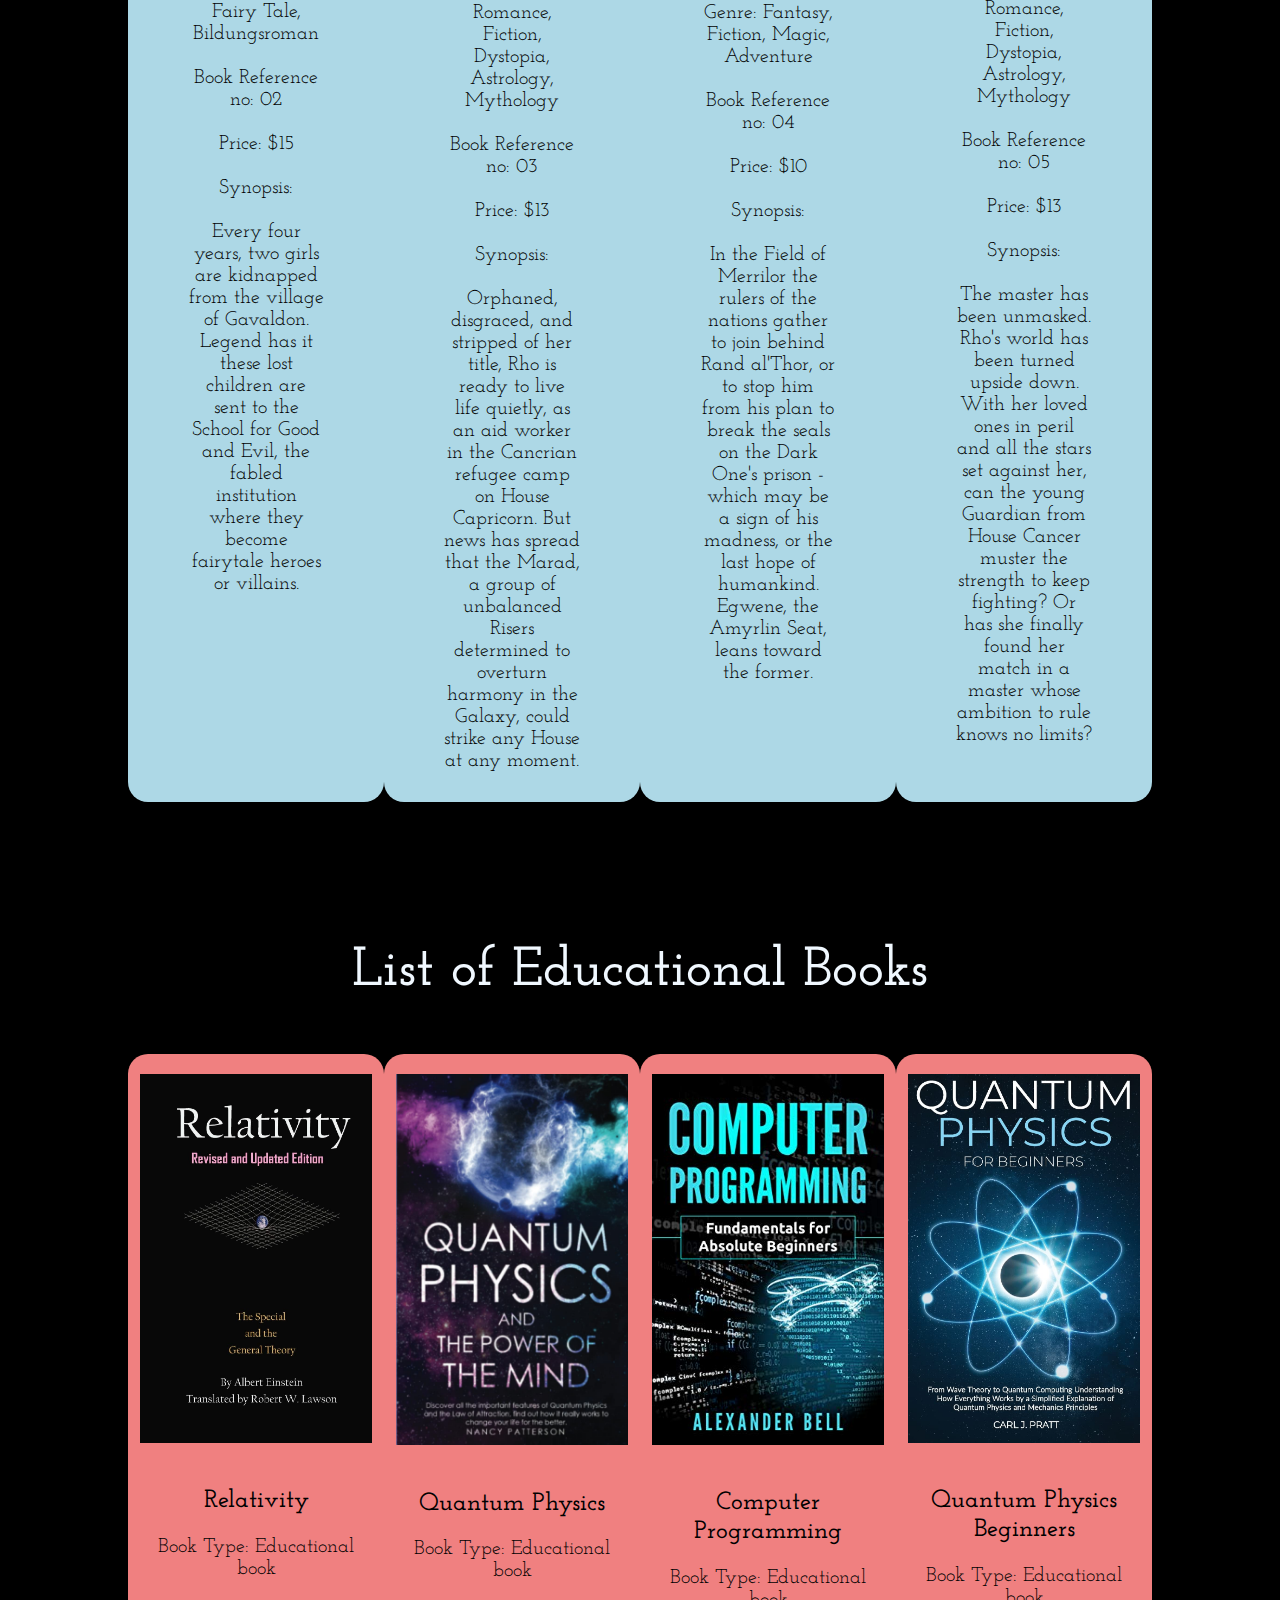
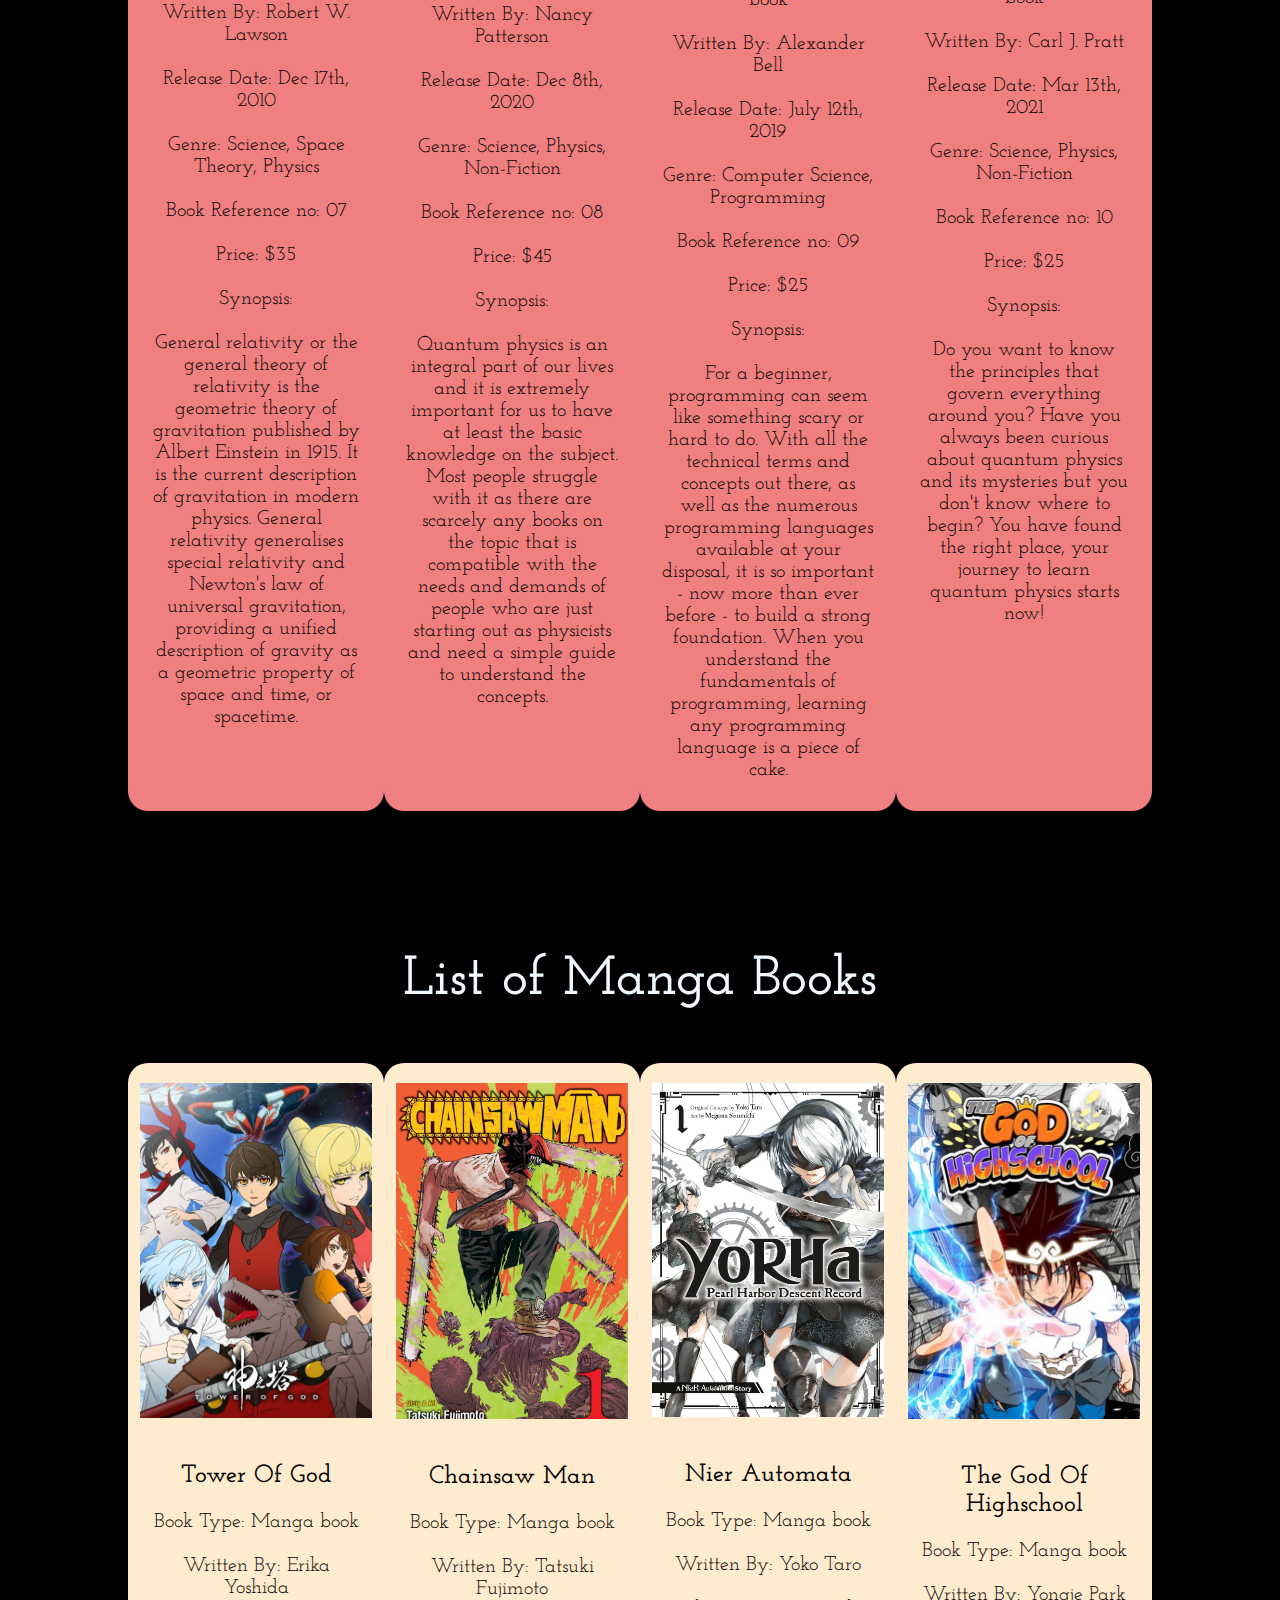
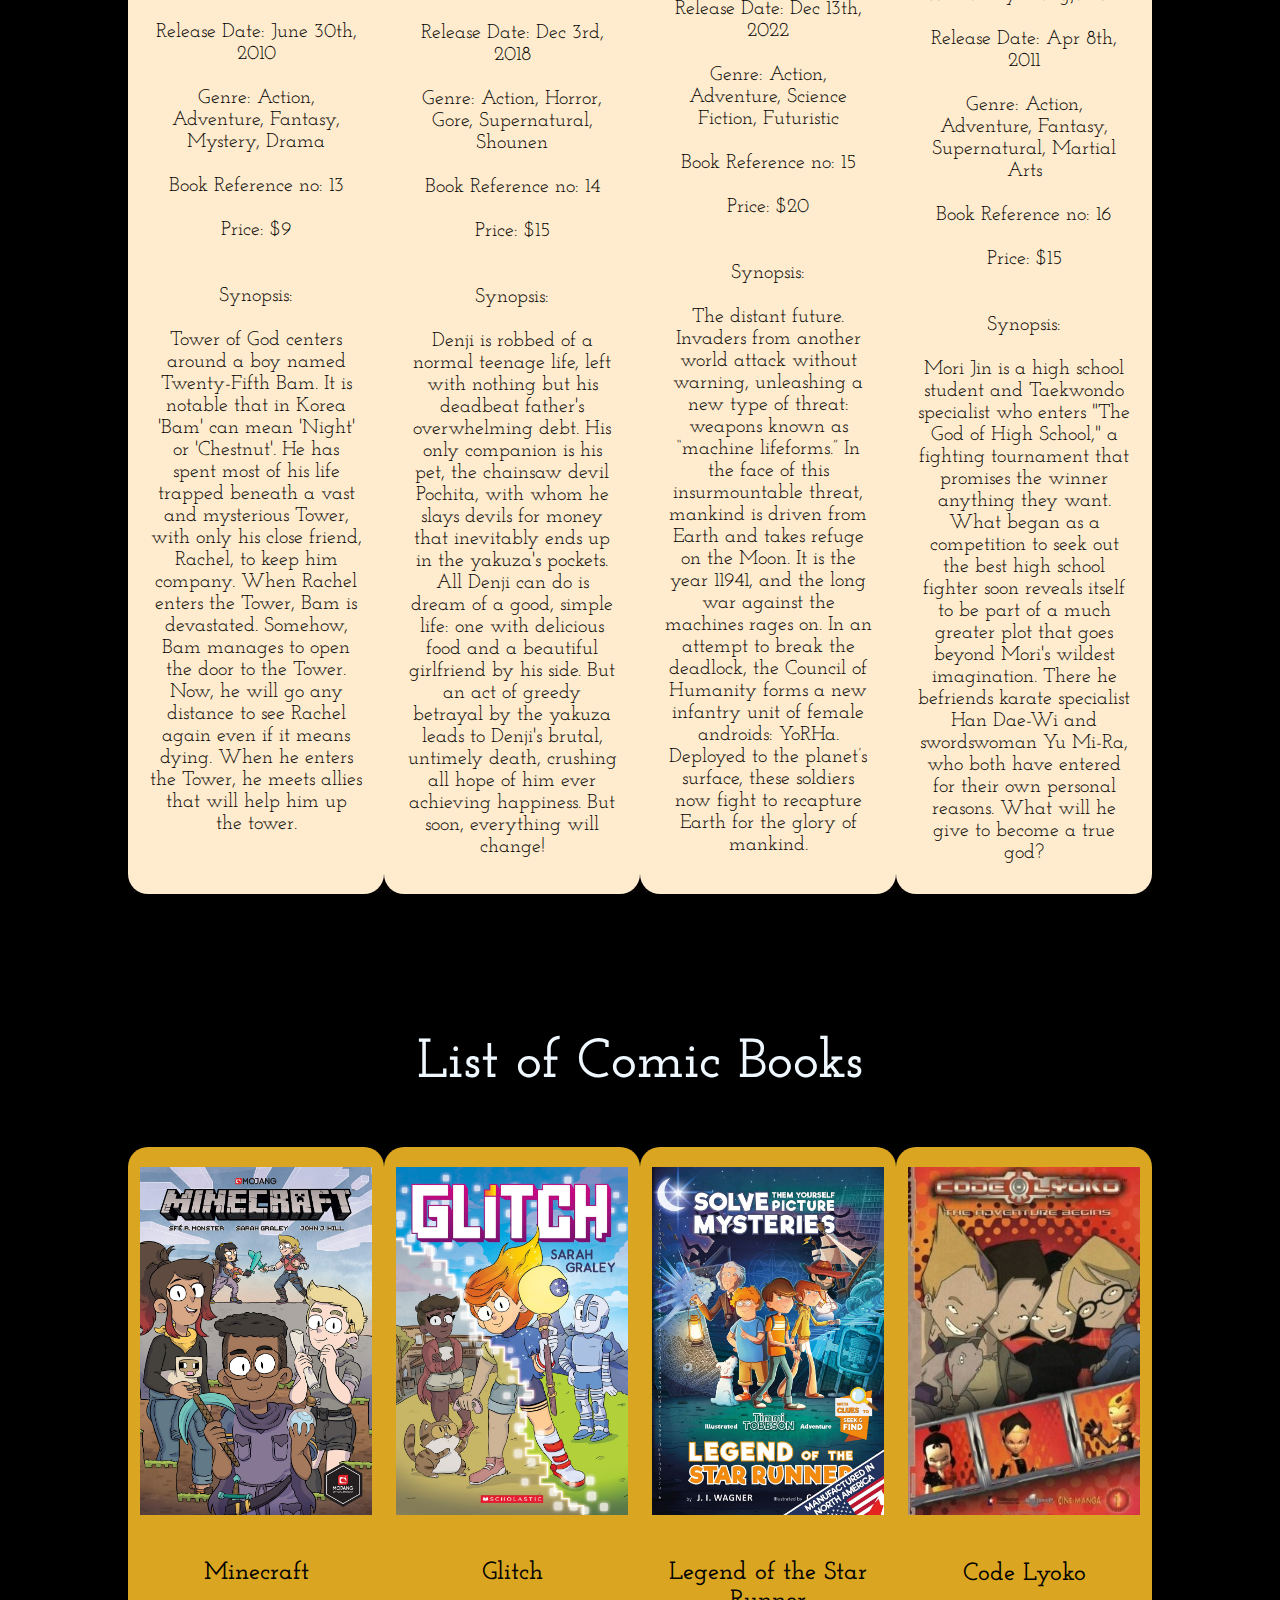
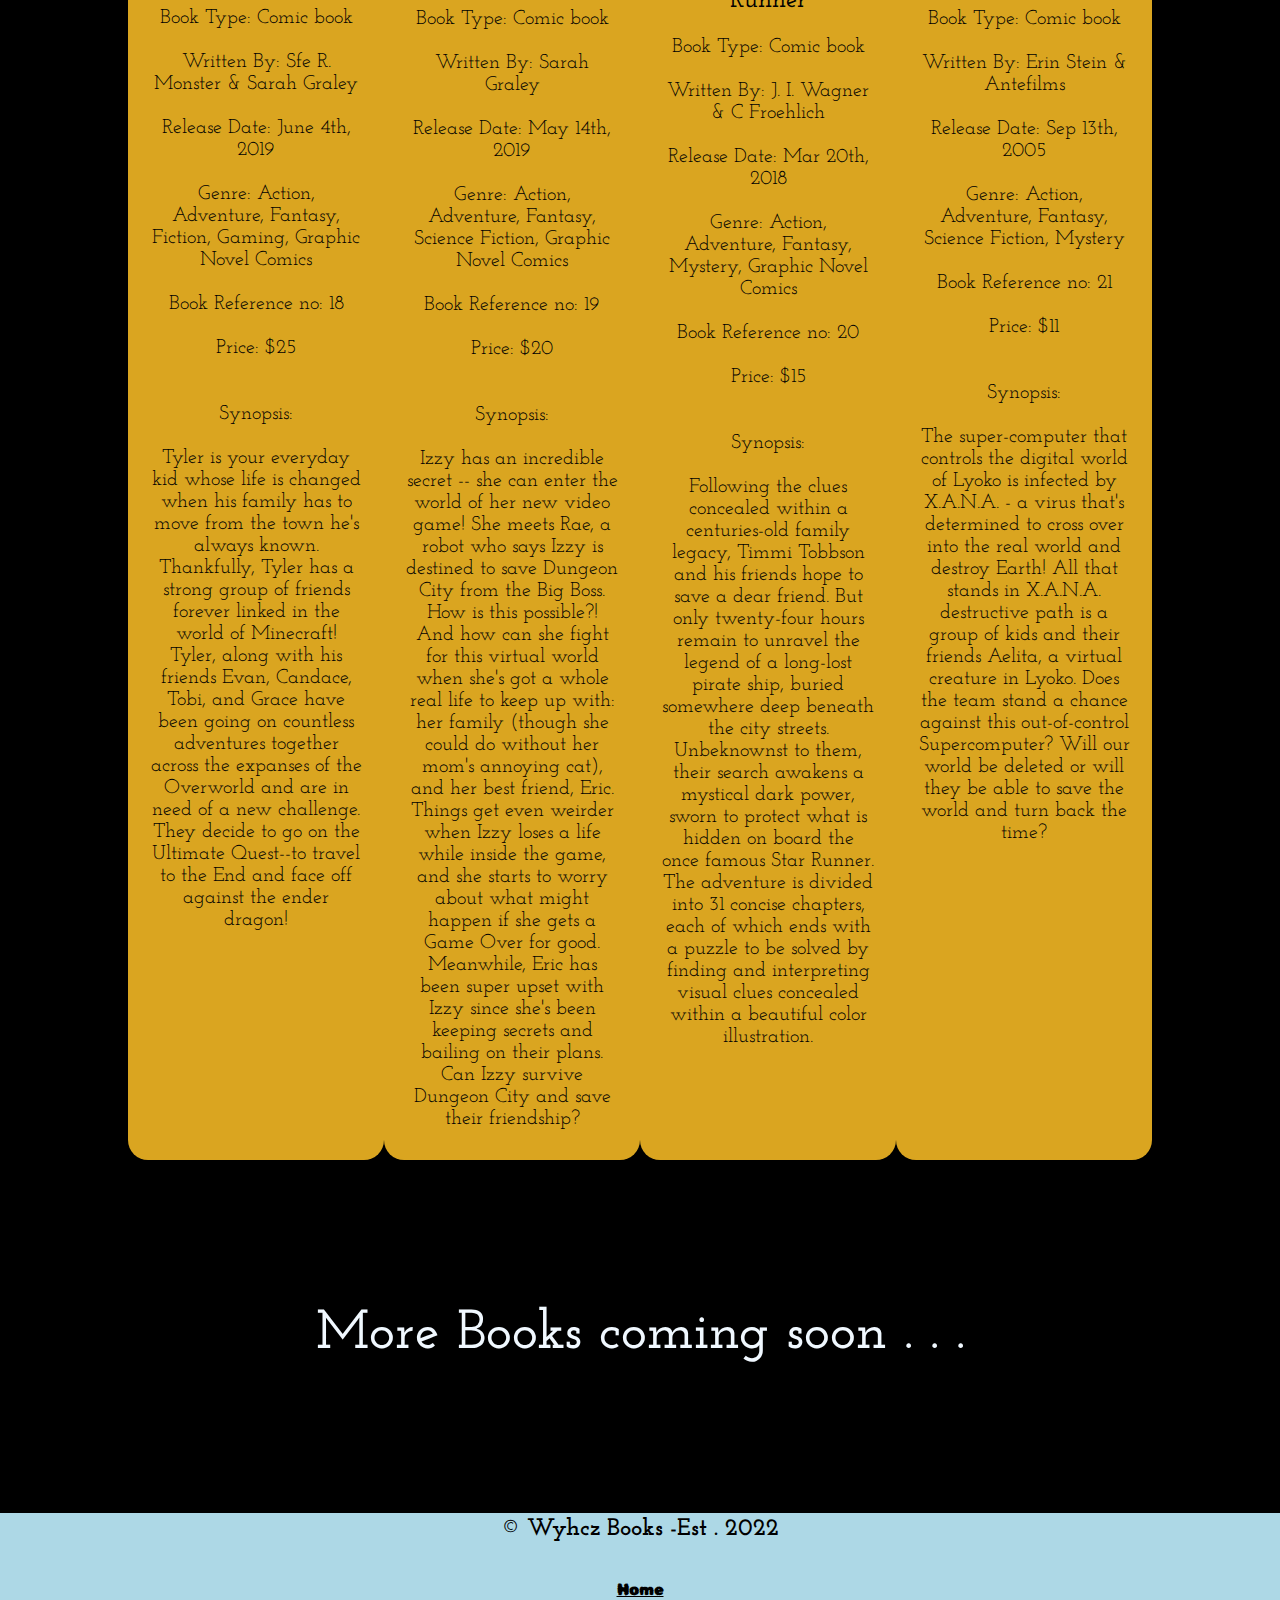
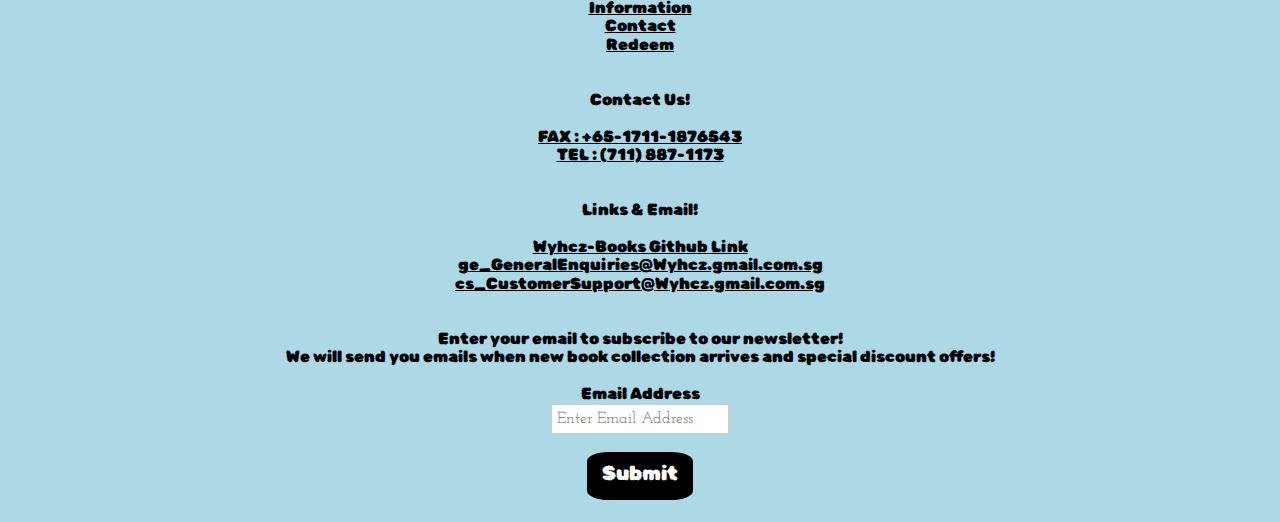
==== commit 74bb2a95: "Updated Code Allignment & Validator Check" ====
--- a/index.html
+++ b/index.html
@@ -467,8 +467,10 @@
     <a href="website/contact.html">Contact</a><br>
     <a href="website/redeem.html">Redeem</a><br>
     <br><br>
+    Contact Us!<br><br>
     <a href="tel:65-1711-1876543">FAX :  +65-1711-1876543</a><br>
-    <a href="tel:887-1173">TEL :  (711) 887-1173</a><br><br>
+    <a href="tel:887-1173">TEL :  (711) 887-1173</a><br><br><br>
+    Links & Email!<br><br>
     <a href="https://github.com/Lim-Jiaxian/ID_Assignment01">Wyhcz-Books Github Link</a><br>
     <a href="mailto:ge_GeneralEnquiries@Wyhcz.gmail.com.sg">ge_GeneralEnquiries@Wyhcz.gmail.com.sg</a><br>
     <a href="mailto:cs_CustomerSupport@Wyhcz.gmail.com.sg">cs_CustomerSupport@Wyhcz.gmail.com.sg</a><br>
